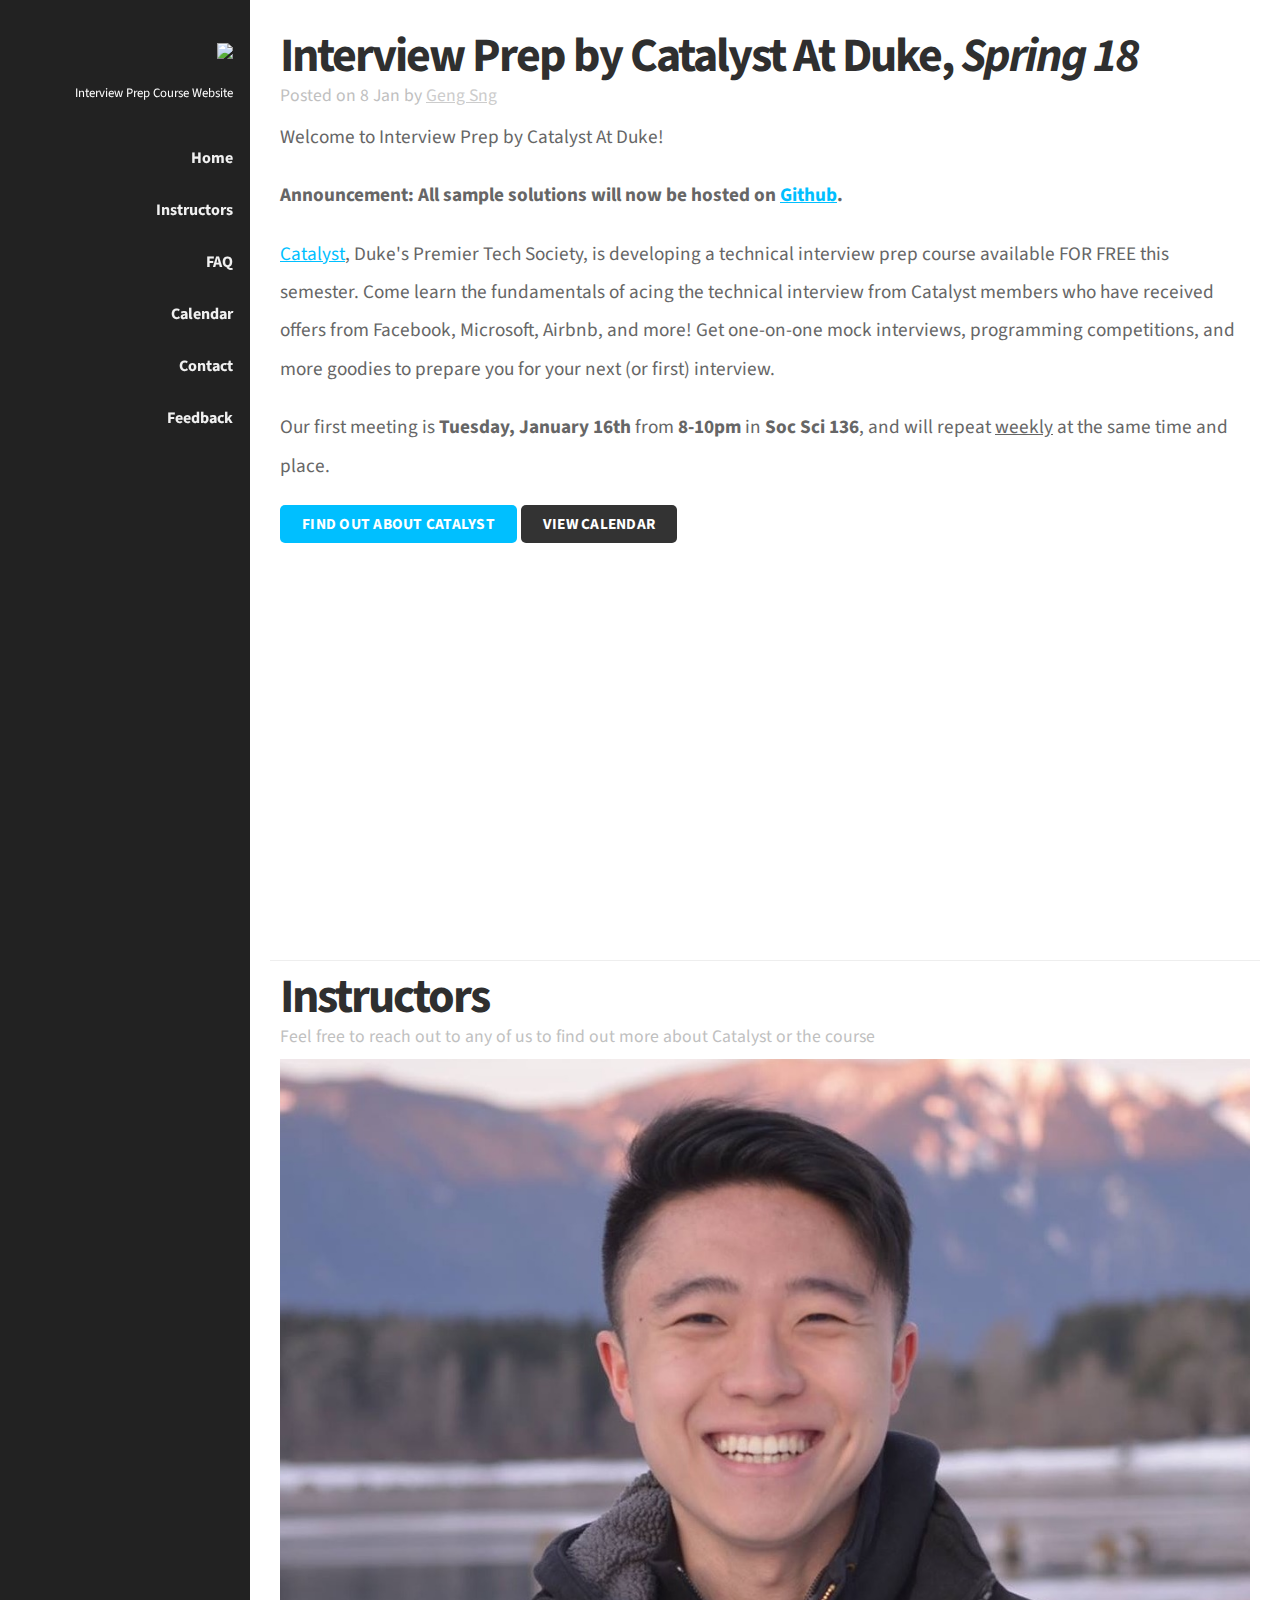
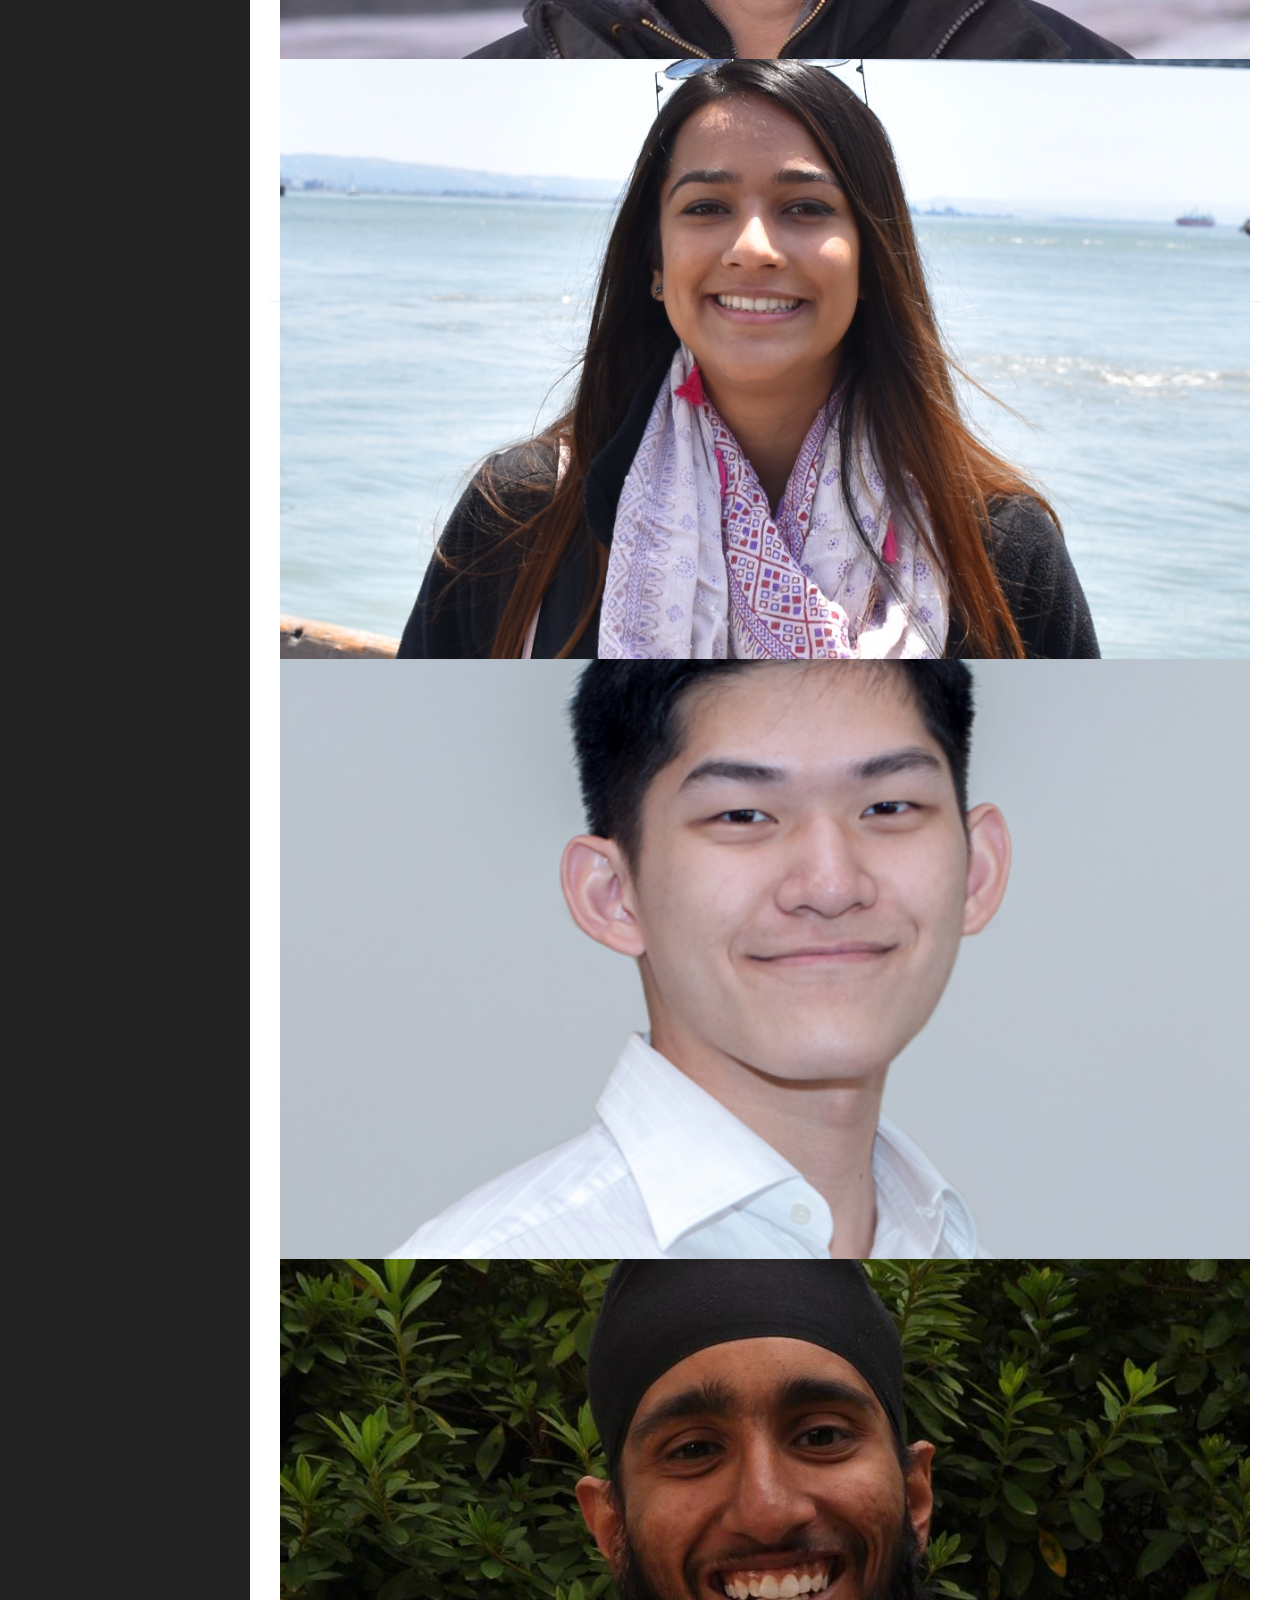
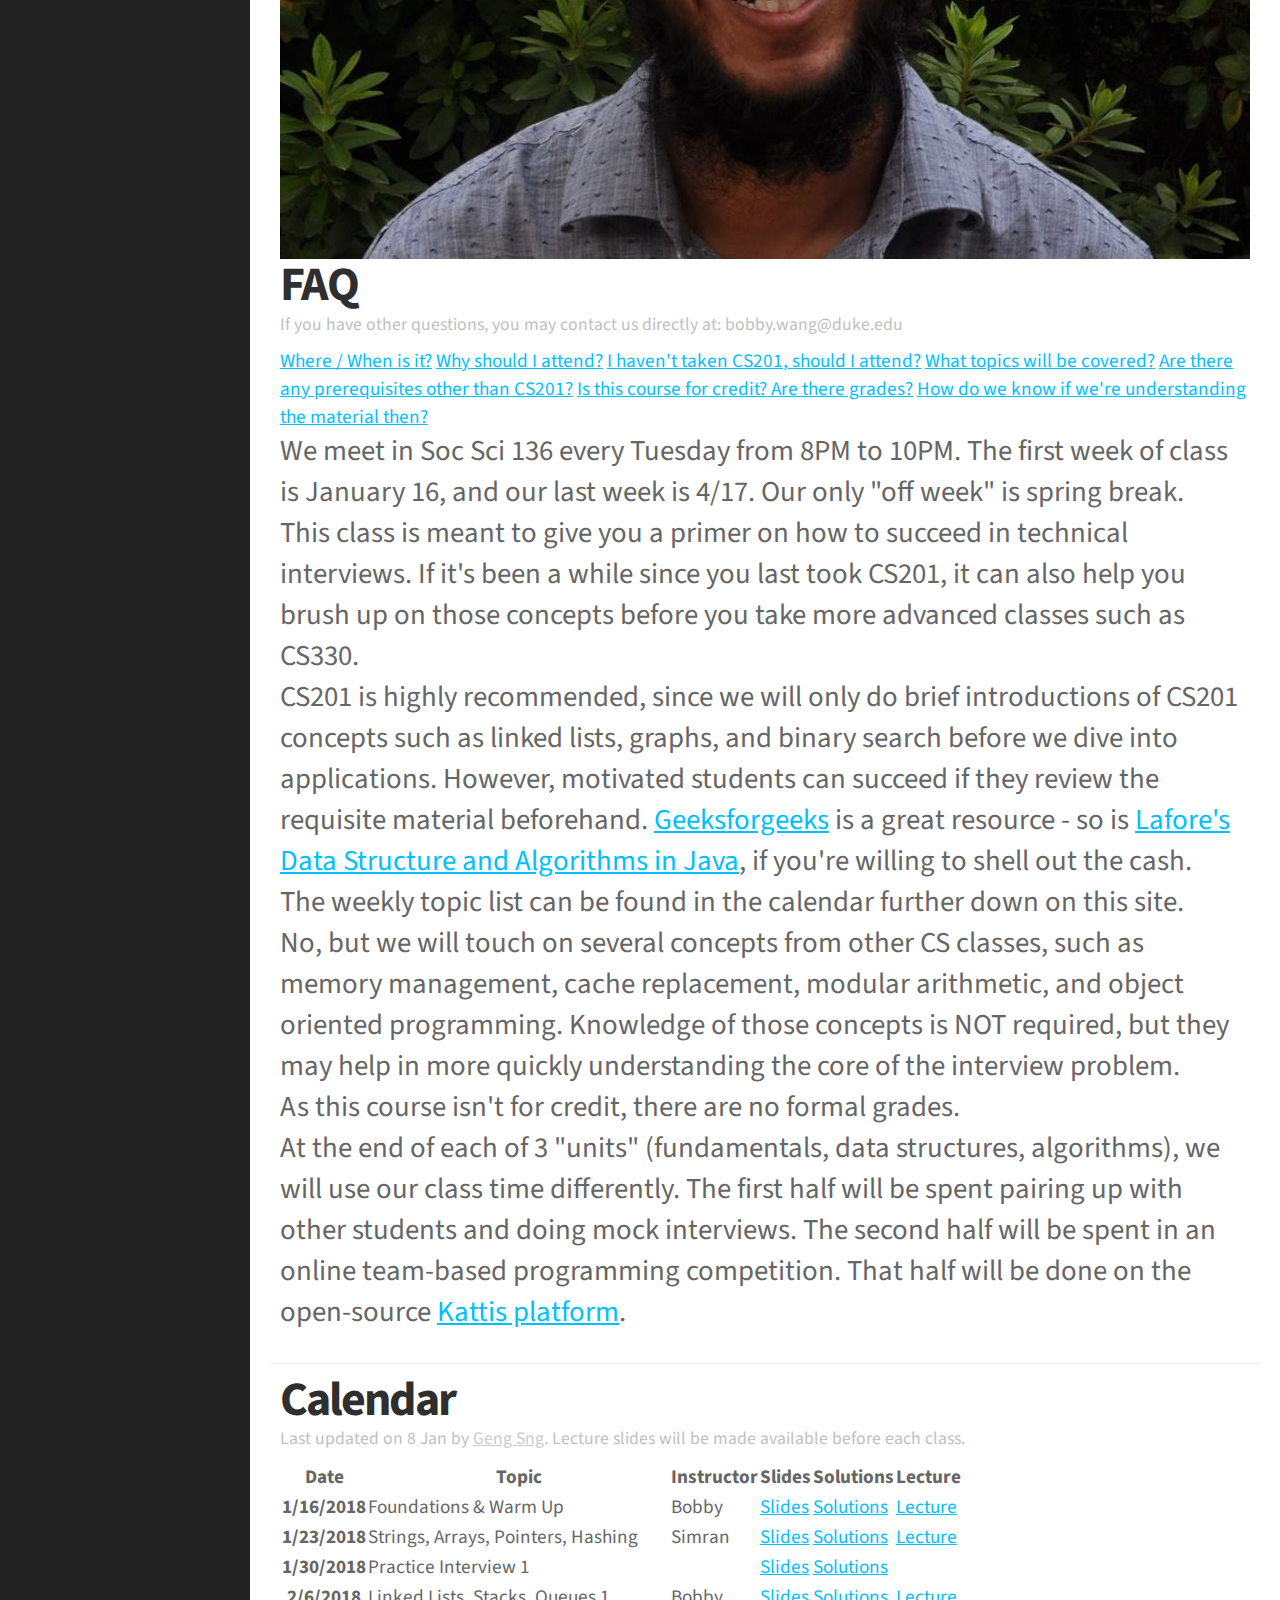
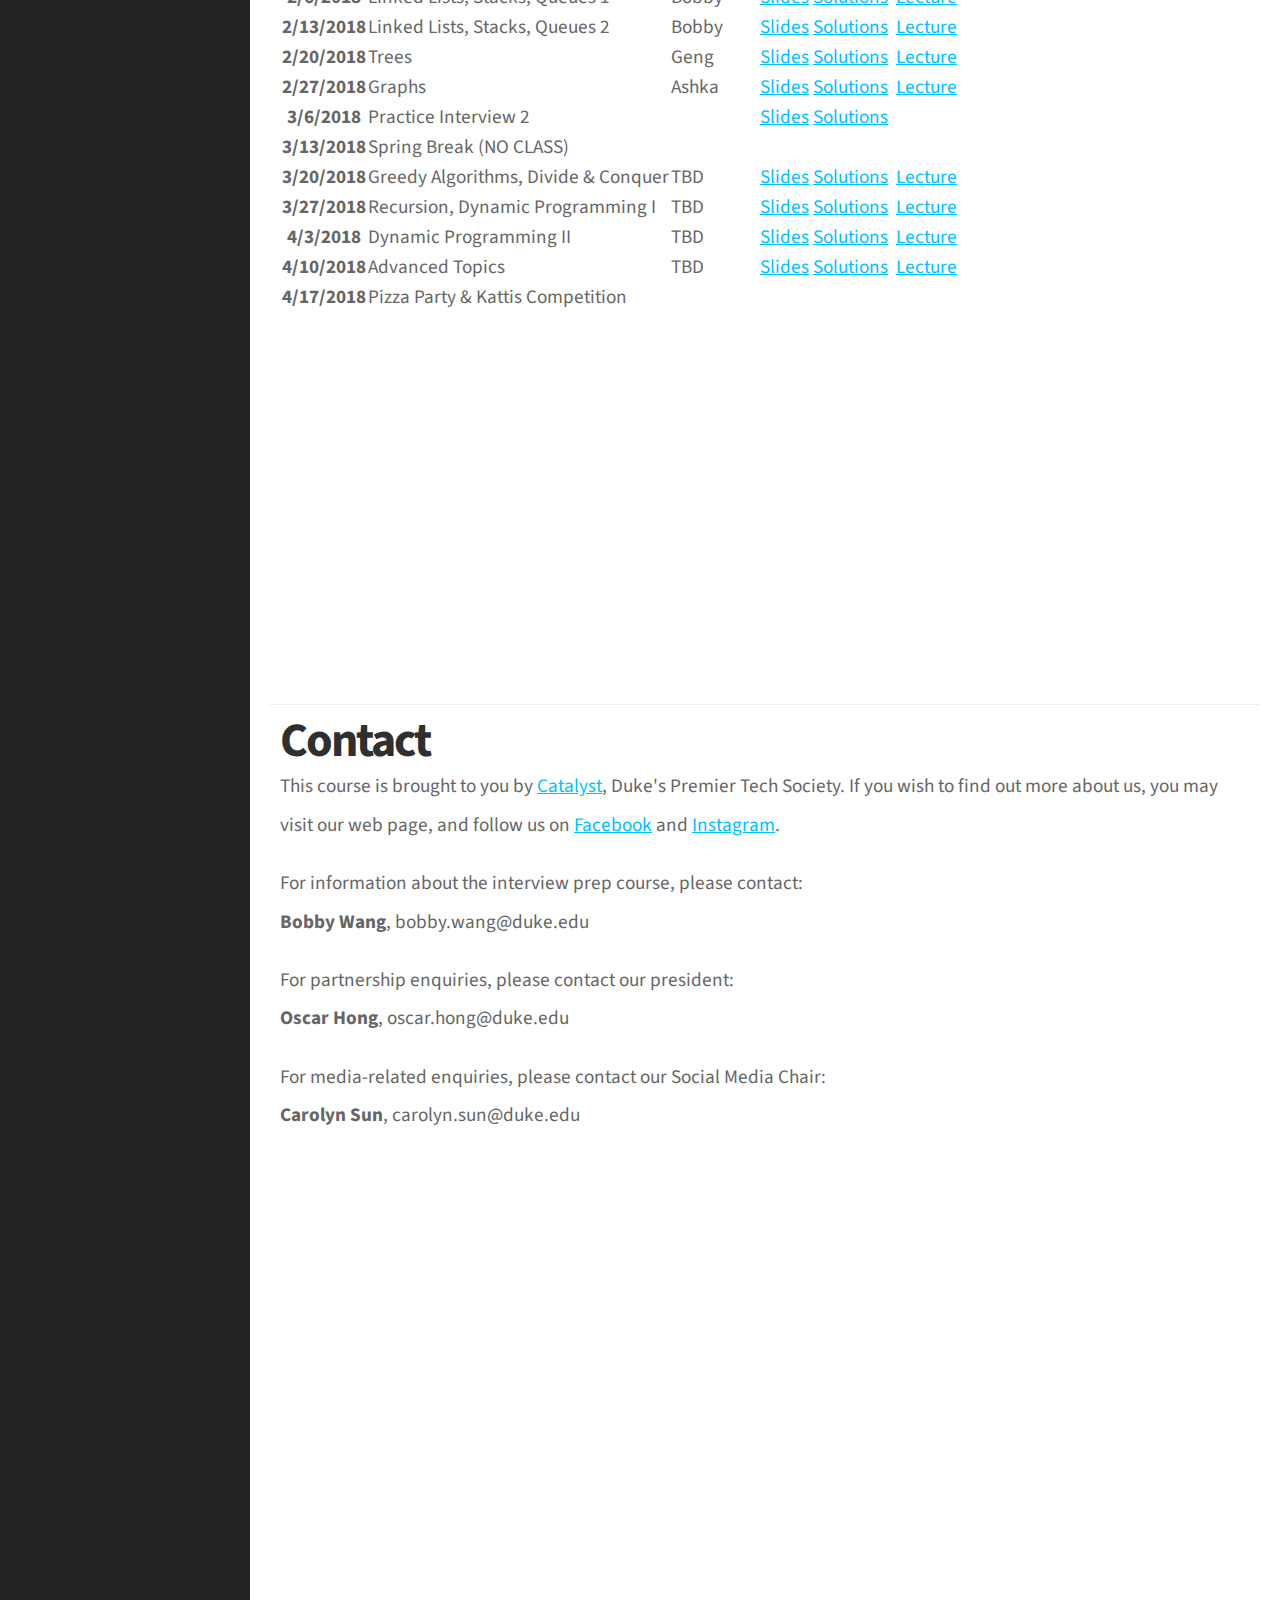
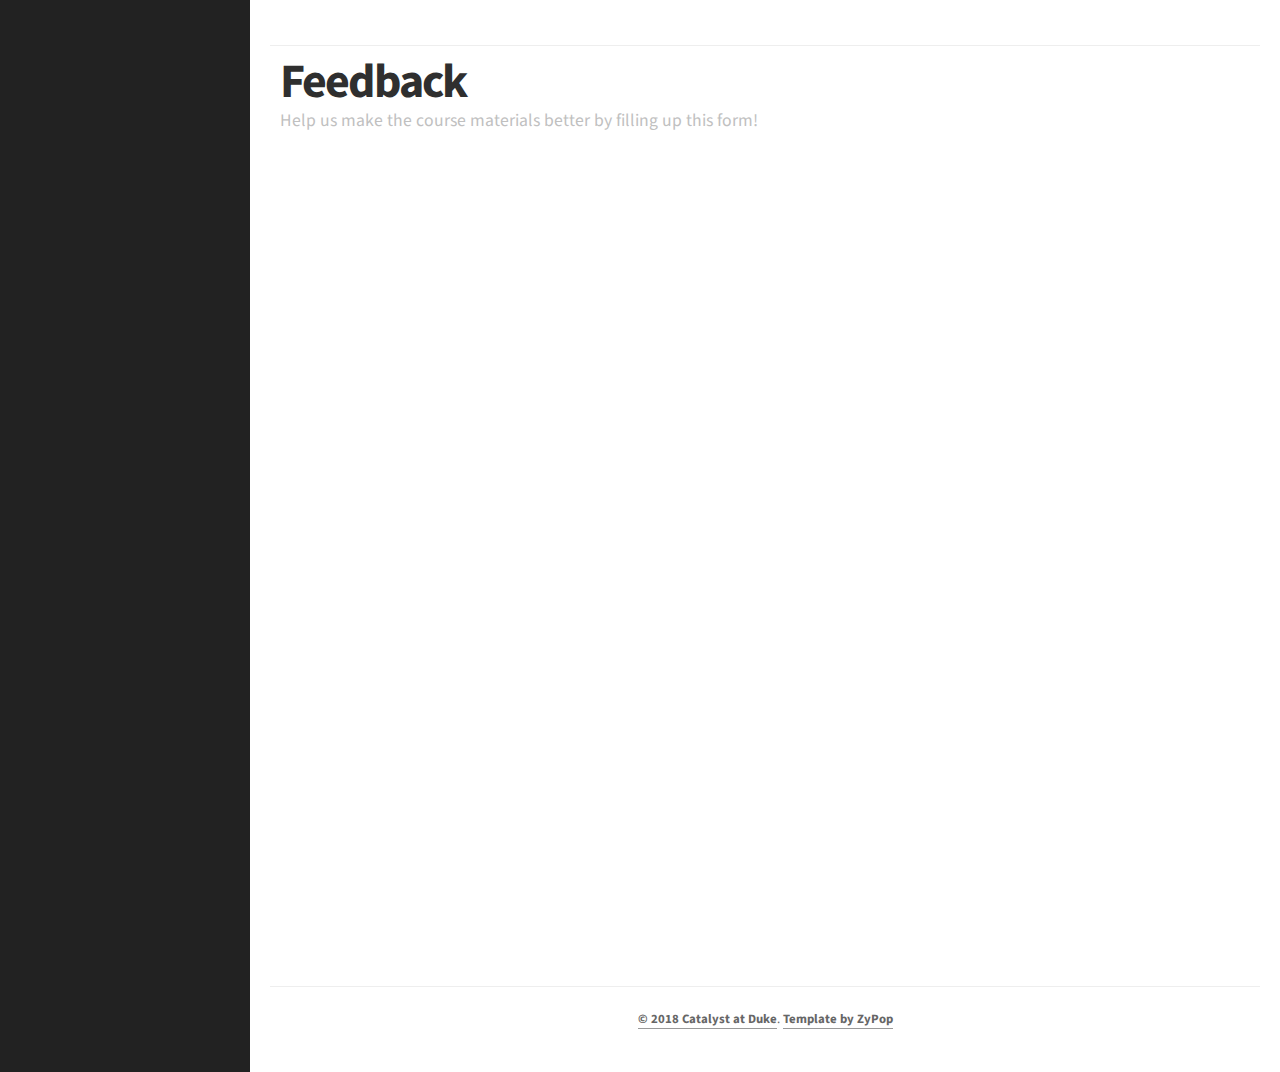
==== interviewprep.html @ 11d27bc6 "change solutions to be exclusively github" ====
<!doctype html>
<html>
<head>
  <!-- Required meta tags -->
  <meta charset="utf-8">
  <meta name="viewport" content="width=device-width, initial-scale=1, shrink-to-fit=no">
  <title>Catalyst Interview Prep</title>
  <link rel="icon" href="img/catalystLogo.png">
  <!-- Bootstrap CSS -->
  <link rel="stylesheet" href="https://maxcdn.bootstrapcdn.com/bootstrap/4.0.0-beta.3/css/bootstrap.min.css" integrity="sha384-Zug+QiDoJOrZ5t4lssLdxGhVrurbmBWopoEl+M6BdEfwnCJZtKxi1KgxUyJq13dy" crossorigin="anonymous">
  <!-- Main CSS -->
  <link rel="stylesheet" href="css/interviewprep.css" type="text/css" />
</head>

<body data-spy="scroll" data-target="#mainnav">
	<section id="body" class="width">
	<aside id="sidebar" class="column-left">
		<header>
			<a href="http://dukecatalyst.co"><h1><img class = "main-logo" src = "img/logo.svg"></h1></a>
			<h2>Interview Prep Course Website</h2>
		</header>
		<nav id="mainnav">
			<ul class="nav">
        <li class="nav-item"><a class="nav-link" href="#home">Home</a></li>
        <li class="nav-item"><a class="nav-link" href="#instructors">Instructors</a></li>
        <li class="nav-item"><a class="nav-link" href="#faq">FAQ</a></li>
        <li class="nav-item"><a class="nav-link" href="#calendar">Calendar</a></li>
        <li class="nav-item"><a class="nav-link" href="#contact">Contact</a></li>
        <li class="nav-item"><a class="nav-link" href="#feedback">Feedback</a></li>
      </ul>
	  </nav>
	</aside>
	<section id="content" class="column-right">
	  <article id='home'>
			<h2>Interview Prep by Catalyst At Duke, <i>Spring 18</i> </h2>
			<div class="article-info">Posted on <time datetime="2018-01-08">8 Jan</time> by <a href="#" rel="author">Geng Sng</a></div>
        <p>Welcome to Interview Prep by Catalyst At Duke!</p>
        <p><b>Announcement: All sample solutions will now be hosted on <a href="https://github.com/CatalystAtDuke/interview-prep-examples">Github</a>.</b></p>
        <p><a href="http://dukecatalyst.co">Catalyst</a>, Duke's Premier Tech Society, is developing a technical interview prep course available FOR FREE this semester. Come learn the fundamentals of acing the technical interview from Catalyst members who have received offers from Facebook, Microsoft, Airbnb, and more! Get one-on-one mock interviews, programming competitions, and more goodies to prepare you for your next (or first) interview.</p>
        <p>Our first meeting is <b>Tuesday, January 16th</b> from <b>8-10pm</b> in <b>Soc Sci 136</b>, and will repeat <u>weekly</u> at the same time and place.</p>
		<a href="http://dukecatalyst.co" class="button">Find out about Catalyst</a>
		<a href="#calendar" class="button button-reversed">View Calendar</a>
		</article>

		<article class="expanded" id="instructors">
      <h2>Instructors</h2>
      <div class="article-info">Feel free to reach out to any of us to find out more about Catalyst or the course</div>
      <div class="col-xl-3 col-lg-3 col-md-3 col-sm-3 card-section">
        <div class="card-hover">
        	<h2>Bobby Wang</h2>
            <hr />
            <p>Bobby is a senior studying CS and Math. After staying in Airbnbs in 11 countries while abroad in Europe, he spent his summer working on Airbnb's product security team.</p>
            <!-- <a href="#">See Project</a> Do we want to add links?-->
        </div>
    </div>
  	<div class="col-xl-3 col-lg-3 col-md-3 col-sm-3 card-section card-2">
      	<div class="card-hover">
          	<h2>Ashka Stephen</h2>
              <hr />
              <p>Ashka is a junior studying CS with minors in Statistics and Finance. This past summer, she interned at Vida Health as a full-stack Software Engineer.</p>
          </div>
      </div>
  	<div class="col-xl-3 col-lg-3 col-md-3 col-sm-3 card-section card-3">
      	<div class="card-hover">
          	<h2>Geng Sng</h2>
              <hr />
              <p>Geng is a sophomore studying CS and Philosophy. He spent last summer teaching web development at General Assembly, teaching frameworks like NodeJS, ReactJS and Ruby on Rails.</p>
              <!-- <a href="#">See Project</a> -->
          </div>
      </div>
  	<div class="col-xl-3 col-lg-3 col-md-3 col-sm-3 card-section card-4">
      	<div class="card-hover">
          	<h2>Simran Singh</h2>
              <hr />
              <p>Simran is a sophomore from Clinton, MS studying Computer Science. He’s involved with Duke Robotics and the Duke University Cancer Institute as a software developer.</p>
              <a href="#">See Project</a>
          </div>
      </div>
    <div class="clearfix"></div>
		</article>
    <article class="expanded" id="faq">
      <h2>FAQ</h2>
      <div class="article-info">If you have other questions, you may contact us directly at: <span class="reverse">ude.ekud@gnaw.ybbob</span></div>
      <div class="row">
        <div class="col-4">
          <div class="list-group" id="list-tab" role="tablist">
            <a class="list-group-item list-group-item-action active" id="q1-list" data-toggle="list" href="#q1" role="tab" aria-controls="q1">Where / When is it?</a>
            <a class="list-group-item list-group-item-action" id="q2-list" data-toggle="list" href="#q2" role="tab" aria-controls="q2">Why should I attend?</a>
            <a class="list-group-item list-group-item-action" id="q3-list" data-toggle="list" href="#q3" role="tab" aria-controls="q3">I haven't taken CS201, should I attend?</a>
            <a class="list-group-item list-group-item-action" id="q4-list" data-toggle="list" href="#q4" role="tab" aria-controls="q4">What topics will be covered?</a>
            <a class="list-group-item list-group-item-action" id="q5-list" data-toggle="list" href="#q5" role="tab" aria-controls="q5">Are there any prerequisites other than CS201?</a>
            <a class="list-group-item list-group-item-action" id="q6-list" data-toggle="list" href="#q6" role="tab" aria-controls="q6">Is this course for credit? Are there grades?</a>
            <a class="list-group-item list-group-item-action" id="q7-list" data-toggle="list" href="#q7" role="tab" aria-controls="q7">How do we know if we're understanding the material then?</a>
          </div>
        </div>
        <div class="col-8">
          <div class="tab-content" id="nav-tabContent" style="font-size: 1.5em">
            <div class="tab-pane fade show active" id="q1" role="tabpanel" aria-labelledby="q1-list">We meet in Soc Sci 136 every Tuesday from 8PM to 10PM. The first week of class is January 16, and our last week is 4/17. Our only "off week" is spring break.</div>
            <div class="tab-pane fade" id="q2" role="tabpanel" aria-labelledby="q2-list">This class is meant to give you a primer on how to succeed in technical interviews. If it's been a while since you last took CS201, it can also help you brush up on those concepts before you take more advanced classes such as CS330.</div>
            <div class="tab-pane fade" id="q3" role="tabpanel" aria-labelledby="q3-list">CS201 is highly recommended, since we will only do brief introductions of CS201 concepts such as linked lists, graphs, and binary search before we dive into applications. However, motivated students can succeed if they review the requisite material beforehand. <a href="https://www.geeksforgeeks.org/">Geeksforgeeks</a> is a great resource - so is <a href="https://www.amazon.com/gp/product/0672324539/">Lafore's Data Structure and Algorithms in Java</a>, if you're willing to shell out the cash.</div>
            <div class="tab-pane fade" id="q4" role="tabpanel" aria-labelledby="q4-list">The weekly topic list can be found in the calendar further down on this site.</div>
            <div class="tab-pane fade" id="q5" role="tabpanel" aria-labelledby="q5-list">No, but we will touch on several concepts from other CS classes, such as memory management, cache replacement, modular arithmetic, and object oriented programming. Knowledge of those concepts is NOT required, but they may help in more quickly understanding the core of the interview problem.</div>
            <div class="tab-pane fade" id="q6" role="tabpanel" aria-labelledby="q6-list">As this course isn't for credit, there are no formal grades.</div>
            <div class="tab-pane fade" id="q7" role="tabpanel" aria-labelledby="q7-list">At the end of each of 3 "units" (fundamentals, data structures, algorithms), we will use our class time differently. The first half will be spent pairing up with other students and doing mock interviews. The second half will be spent in an online team-based programming competition. That half will be done on the open-source <a href="https://open.kattis.com/">Kattis platform</a>.</div>
          </div>
        </div>
        <div class="clear"></div>
      </div>
    </article>
    <article class="expanded" id="calendar">
      <h2>Calendar</h2>
      <div class="article-info">Last updated on <time datetime="2018-01-08">8 Jan</time> by <a href="#" rel="author">Geng Sng</a>. Lecture slides will be made available before each class.</div>
      <table class="table table-hover">
        <thead>
          <tr>
            <th scope="col">Date</th>
            <th scope="col">Topic</th>
            <th scope="col">Instructor</th>
            <th scope="col">Slides</th>
            <th scope="col">Solutions</th>
            <th scope="col">Lecture</th>
          </tr>
        </thead>
        <tbody>
          <tr>
            <th scope="row">1/16/2018</th>
            <td>Foundations &amp; Warm Up</td>
            <td>Bobby</td>
            <td><a href="assets/slides/[0] Fundamentals, Big O, Binary Search.pdf">Slides</a></td>
            <td><a href="https://github.com/CatalystAtDuke/interview-prep-examples/tree/master/src/S17/foundations">Solutions</a></td>
            <td><a href="https://youtu.be/lh-5yj95XXY">Lecture</a></td>
          </tr>
          <tr>
            <th scope="row">1/23/2018</th>
            <td>Strings, Arrays, Pointers, Hashing</td>
            <td>Simran</td>
            <td><a href="assets/slides/[1] Strings, Arrays, Hashing.pdf">Slides</a></td>
            <td><a href="https://github.com/CatalystAtDuke/interview-prep-examples/tree/master/src/S17/strings_arrays">Solutions</a></td>
            <td><a href="https://youtu.be/Y2jkUd2Zhvg">Lecture</a></td>
          </tr>
          <tr>
            <th scope="row">1/30/2018</th>
            <td colspan="2">Practice Interview 1</td>
            <td><a href="assets/slides/CodeComp0.pdf">Slides</a></td>
            <td colspan="2"><a href="https://github.com/CatalystAtDuke/interview-prep-examples/tree/master/src/S17/comp0">Solutions</a></td>
          </tr>
          <tr>
            <th scope="row">2/6/2018</th>
            <td>Linked Lists, Stacks, Queues 1</td>
            <td>Bobby</td>
            <td><a href="assets/slides/[2_3] Linked Lists, Stacks, Queues.pdf">Slides</a></td>
            <td><a href="https://github.com/CatalystAtDuke/interview-prep-examples/tree/master/src/S17/llsq">Solutions</a></td>
            <td><a href="https://www.youtube.com/watch?v=Wun_tZTpPWc">Lecture</a></td>
          </tr>
          <tr>
            <th scope="row">2/13/2018</th>
            <td>Linked Lists, Stacks, Queues 2</td>
            <td>Bobby</td>
            <td><a href="assets/slides/[2_3] Linked Lists, Stacks, Queues.pdf">Slides</a></td>
            <td><a href="#">Solutions</a></td>
            <td><a href="#">Lecture</a></td>
          </tr>
          <tr>
            <th scope="row">2/20/2018</th>
            <td>Trees</td>
            <td>Geng</td>
            <td><a href="#">Slides</a></td>
            <td><a href="#">Solutions</a></td>
            <td><a href="#">Lecture</a></td>
          </tr>
          <tr>
            <th scope="row">2/27/2018</th>
            <td>Graphs</td>
            <td>Ashka</td>
            <td><a href="#">Slides</a></td>
            <td><a href="#">Solutions</a></td>
            <td><a href="#">Lecture</a></td>
          </tr>
          <tr>
            <th scope="row">3/6/2018</th>
            <td colspan="2">Practice Interview 2</td>
            <td><a href="#">Slides</a></td>
            <td colspan="2"><a href="#">Solutions</a></td>
          </tr>
          <tr>
            <th scope="row">3/13/2018</th>
            <td colspan="6">Spring Break (NO CLASS)</td>
          </tr>
          <tr>
            <th scope="row">3/20/2018</th>
            <td>Greedy Algorithms, Divide &amp; Conquer</td>
            <td>TBD</td>
            <td><a href="#">Slides</a></td>
            <td><a href="#">Solutions</a></td>
            <td><a href="#">Lecture</a></td>
          </tr>
          <tr>
            <th scope="row">3/27/2018</th>
            <td>Recursion, Dynamic Programming I</td>
            <td>TBD</td>
            <td><a href="#">Slides</a></td>
            <td><a href="#">Solutions</a></td>
            <td><a href="#">Lecture</a></td>
          </tr>
          <tr>
            <th scope="row">4/3/2018</th>
            <td>Dynamic Programming II</td>
            <td>TBD</td>
            <td><a href="#">Slides</a></td>
            <td><a href="#">Solutions</a></td>
            <td><a href="#">Lecture</a></td>
          </tr>
          <tr>
            <th scope="row">4/10/2018</th>
            <td>Advanced Topics</td>
            <td>TBD</td>
            <td><a href="#">Slides</a></td>
            <td><a href="#">Solutions</a></td>
            <td><a href="#">Lecture</a></td>
          </tr>
          <tr>
            <th scope="row">4/17/2018</th>
            <td colspan="6">Pizza Party &amp; Kattis Competition</td>
          </tr>
        </tbody>
      </table>
    </article>
    <article class="expanded" id="contact">
      <h2>Contact</h2>
      <p>This course is brought to you by <a href="http://dukecatalyst.co">Catalyst</a>, Duke's Premier Tech Society. If you wish to find out more about us, you may visit our web page, and follow us on <a href="https://www.facebook.com/dukecatalyst/">Facebook</a> and <a href="https://www.instagram.com/dukecatalyst">Instagram</a>.</p>
      <p>For information about the interview prep course, please contact: <br> <b>Bobby Wang</b>, <span class="reverse">ude.ekud@gnaw.ybbob</span></p>
      <p>For partnership enquiries, please contact our president: <br> <b>Oscar Hong</b>, <span class="reverse">ude.ekud@gnoh.racso</span></p>
      <p>For media-related enquiries, please contact our Social Media Chair: <br> <b>Carolyn Sun</b>, <span class="reverse">ude.ekud@nus.nylorac</span></p>
      <!-- <a href="#" class="button">Read more</a>
      <a href="#" class="button button-reversed">Comments</a> -->
    </article>
    <article class="expended" id="feedback">
      <h2>Feedback</h2>
      <div class="article-info">Help us make the course materials better by filling up this form!</div>
      <iframe src="https://docs.google.com/forms/d/e/1FAIpQLSfrkR58is1RTKLy-sVHcoYoJL7f0Voc4iB6c8Pk467YtFQUCQ/viewform?embedded=true" width="760" height="500" frameborder="0" marginheight="0" marginwidth="0">Loading...</iframe>
    </article>

		<footer class="clear">
			<p><a href="http://dukecatalyst.co">&copy; 2018 Catalyst at Duke</a>. <a href="http://zypopwebtemplates.com/">Template by ZyPop</a></p>
		</footer>
		</section>
		<div class="clear"></div>
	</section>


<!-- Bootstrap Dependencies -->
<script src="https://code.jquery.com/jquery-3.2.1.slim.min.js" integrity="sha384-KJ3o2DKtIkvYIK3UENzmM7KCkRr/rE9/Qpg6aAZGJwFDMVNA/GpGFF93hXpG5KkN" crossorigin="anonymous"></script>
<script src="https://cdnjs.cloudflare.com/ajax/libs/popper.js/1.12.9/umd/popper.min.js" integrity="sha384-ApNbgh9B+Y1QKtv3Rn7W3mgPxhU9K/ScQsAP7hUibX39j7fakFPskvXusvfa0b4Q" crossorigin="anonymous"></script>
<script src="https://maxcdn.bootstrapcdn.com/bootstrap/4.0.0-beta.3/js/bootstrap.min.js" integrity="sha384-a5N7Y/aK3qNeh15eJKGWxsqtnX/wWdSZSKp+81YjTmS15nvnvxKHuzaWwXHDli+4" crossorigin="anonymous"></script>
</body>
</html>
---- css/interviewprep.css ----
@import url(http://fonts.googleapis.com/css?family=Source+Sans+Pro:400,700);

/** global **/
body {
	margin:0px auto;
	padding:0;
	background: #222;
	font-family: "Source Sans Pro","sans-serif";
	font-size: 1.0em;
	color:#666;
  position: relative;
}
* {
	margin:0;
	padding:0;
}


/** element defaults **/
/*table {
	width:100%;
	text-align:left;
}
th, td {
	padding:5px 10px;
}
th {
	color:#fff;
	border-top:1px solid #222;
	background-color:#2F2F2F;
}
td {
	border-bottom:1px solid #f4f4f4;
}*/
code, blockquote {
	display:block;
	border-left:5px solid #ddd;
	padding:10px;
	margin-bottom:20px;
}
blockquote p {
	font-style:italic;
	font-family:Georgia, "Times New Roman", Times, serif;
	margin:0;
	height: 1%;
}
p {
	line-height:2.0em;
	margin-bottom:20px;
}
a {
	color:#00BFFF;
}
a:hover {
	color:#000;
}
a:focus {
	outline:none;
}
a.button {
    background-color: #00BFFF;
    border-radius: 5px;
    color: #FFFFFF;
    display: inline-block;
    font-weight: bold;
    padding: 8px 22px;
    font-size: 0.8em;
    letter-spacing: 0.25px;
    text-decoration: none;
    text-transform: uppercase;
}

a.button-reversed {
    background-color: #333;
}

a.button:hover {
	background-color: #0000CD;
}

a.button-reversed:hover {
	background-color: #222;
}
fieldset {
	display:block;
	border:none;
	border-top:1px solid #e0e0e0;
}
fieldset legend {
	font-weight:bold;
	padding-right:10px;
	color:#999;
}
fieldset form {
	padding-top:15px;
}
fieldset p label {
	float:left;
	width:150px;
	font-family: "Source Sans Pro","sans-serif";
}
fieldset form input, fieldset form select, fieldset form textarea {
	padding:5px;
	color:#333333;
	font-size:13px;
	font-family: "Source Sans Pro","sans-serif";
	border:1px solid #ddd;
}
fieldset form input.formbutton {
border:none;
    background-color: #80B763;
    border-radius: 5px;
    color: #FFFFFF;
    display: inline-block;
    font-weight: bold;
    padding: 8px 22px;
    font-size: 0.8em;
    letter-spacing: 0.25px;
    text-decoration: none;
    text-transform: uppercase;


}
h1 {
	font-size:2.4em;
}
h2 {
	color:#2f2f2f;
	font-size:1.8em;
	font-weight:bold;
	padding:0 0 5px;
	margin:0;
}
h3 {
	color:#0000CD;
	font-size:1.6em;
	padding-bottom:10px;
}
h4 {
	padding-bottom:10px;
	font-size:1.4em;
	color:#000;
}
h5 {
	padding-bottom:10px;
	font-size:1.2em;
	color:#666666;
}
ul, ol {
	margin:0 0 35px 35px;
}
li {
	padding-bottom:5px;
}


/** wrapper **/
div#wrapper {
	margin:0px auto;
	padding:0;
}

.width {
	width:auto;
	margin: 0 auto;
}




/** header **/
header {
	padding:30px 17px 30px;
	margin:0 auto;
}
header h1 {
	text-align: right;
}

header h1 a,
header h1 a:hover,
header h1 a:visited {
	color: #fff;
	font-size: 1.5em;
	text-decoration: none;
	letter-spacing:-2px;
}

header h2 {
	color:#fff;
	text-align: right;
	font-size: 0.8em;
	font-weight: normal;
	padding-bottom:0;
	letter-spacing:0;
}


/** body **/
section#body {
	padding: 0;
  background-image: url(../img/motherboard.png);
  background-repeat: no-repeat;
  background-attachment: fixed;
	/*background: #0000CD;*/
}

.logo-sub {
    color: #B0BAC1
}
.main-logo {
    text-align: center;
    width: 80%;
    margin-bottom: 10px;
/*    opacity: .9*/
}

.logo-wrap {
    margin: 0.67em 0;
}

/** email protection **/
.reverse {
  unicode-bidi: bidi-override;
  direction: rtl;
}

/** content+sidebar styles **/
section#content {
	margin-left: 250px;
	padding: 20px;
	background-color: #fff;
}
.column-left {
	float:left;
}
.column-right {
	float:right;
}
aside#sidebar {
	width:250px;
	position: fixed;
}
nav#mainnav ul {
  display:block;
	padding: 0;
	margin: 0;
	list-style: none;
}

nav#mainnav li {
	padding:0;
}
nav#mainnav li.nav-item  {
	border-bottom:none;
}

nav#mainnav li .active {
  color:#0000CD;
	font-weight:bold;
	background: #fff;
}
nav#mainnav li .active a:hover {
	color:#0000CD;
	font-weight:bold;
	background: #fff;
}
nav#mainnav li a:hover {
	background:#00BFFF;
	color: #fff;
	text-decoration:none;
}
nav#mainnav li a {
	color: #f0f0f0;
	display: block;
	padding: 15px 17px;
	text-align: right;
	font-weight:  bold;
	text-decoration: none;
}




article {
  padding: 10px 10px 30px;
	font-size: 1.2em;
  border-bottom: 1px solid #eee;
  min-height: 100vh;
 }

article h2 {
  padding-bottom: 0;
	line-height: 1.1em;
	letter-spacing: -2px;
  font-size: 2.5em;
}

article .article-info {
  color: #C0c0c0;
  font-size: 0.92em;
  padding: 0px 0px 10px;
}

article .article-info a {
	color: #ccc;
}


/** card on hover effect **/
.card-section {
	width: 100%;
	height: 600px;
	background-image: url(../img/instructors/bobby.jpg);
	background-size: cover;
	background-position: center;
	padding: 0 !important;
	float:left;
}

.card-2 {
	background-image: url(../img/instructors/ashka.jpg);
}

.card-3 {
	background-image: url(../img/instructors/geng.jpg);
}

.card-4 {
	background-image: url(../img/instructors/simran.jpg);
}

.card-hover {
	width: 100%;
	height: 100%;
	color: #fff;
	opacity: 0;
	-webkit-transition: all 0.5s ease;
	-moz-transition: all 0.5s ease;
	-o-transition: all 0.5s ease;
	transition: all 0.5s ease;
	background-color: rgba(0, 191, 255, 0.7);
	padding: 40% 30px !important;
}

.card-hover h2 {
  color: #2f2f2f;
}

.card-hover hr {
	height: 30px;
	width: 0;
	-webkit-transition: all 0.5s ease;
	-moz-transition: all 0.5s ease;
	-o-transition: all 0.5s ease;
	transition: all 0.5s ease;
	background-color: rgba(255, 255, 255, 1);
	border: 0;
}

.card-hover a {
	color: rgba(255, 255, 255, 1);
	padding: 2px 22px;
	line-height: 40px;
	border: 2px solid rgba(255, 255, 255, 1);
	-webkit-transition: all 0.5s ease-in-out;
	-moz-transition: all 0.5s ease-in-out;
	-o-transition: all 0.5s ease-in-out;
	transition: all 0.5s ease-in-out;
}

.card-hover a:hover {
	border-color: rgba(51, 51, 51, 1);
	color: rgba(51, 51, 51, 1);
	background-color: #FFF;
}

.card-section:hover .card-hover {
	opacity: 1;
}

.card-section:hover .card-hover hr {
	width: 100%;
	height: 5px;
}

/** footer **/
footer {
	padding:20px 0px;
}

footer p {
	color:#666;
	margin:0;
	font-size:0.8em;
	text-align: center;
}
footer p a {
	color:#666;
	font-weight:bold;
	text-decoration:none;
	border-bottom:1px solid #999;
}
footer p a:hover { color:#333; border-bottom-color: #333; }


/** clear fix **/
.clear:after {
	display: block;
	clear: both;
	visibility: hidden;
	line-height: 0;
	height: 0;
}

.clear {
	clear: both;
	display: inline-block;
}
.clear {
	display: block;
}





@media screen and (max-width: 740px) {

	body { font-size: 0.9em; }


	.width { width:auto; padding-left: 10px; padding-right: 10px; }

	.column-left, .column-right { margin:0px; }

	header h1, header h2, nav#mainnav li a { text-align:center; }

	section#content, aside#sidebar { position: relative; float: none; width: auto; margin-left: 0; }


}


@media screen and (max-width: 540px) {

	body { font-size: 0.8em; }

	header, header h1 a, header h1 a:hover { text-align: center; padding: 10px 0 0 0; font-size: 1.1em; }


	nav#mainnav ul li a { margin-top: 0; padding: 1em; }


}
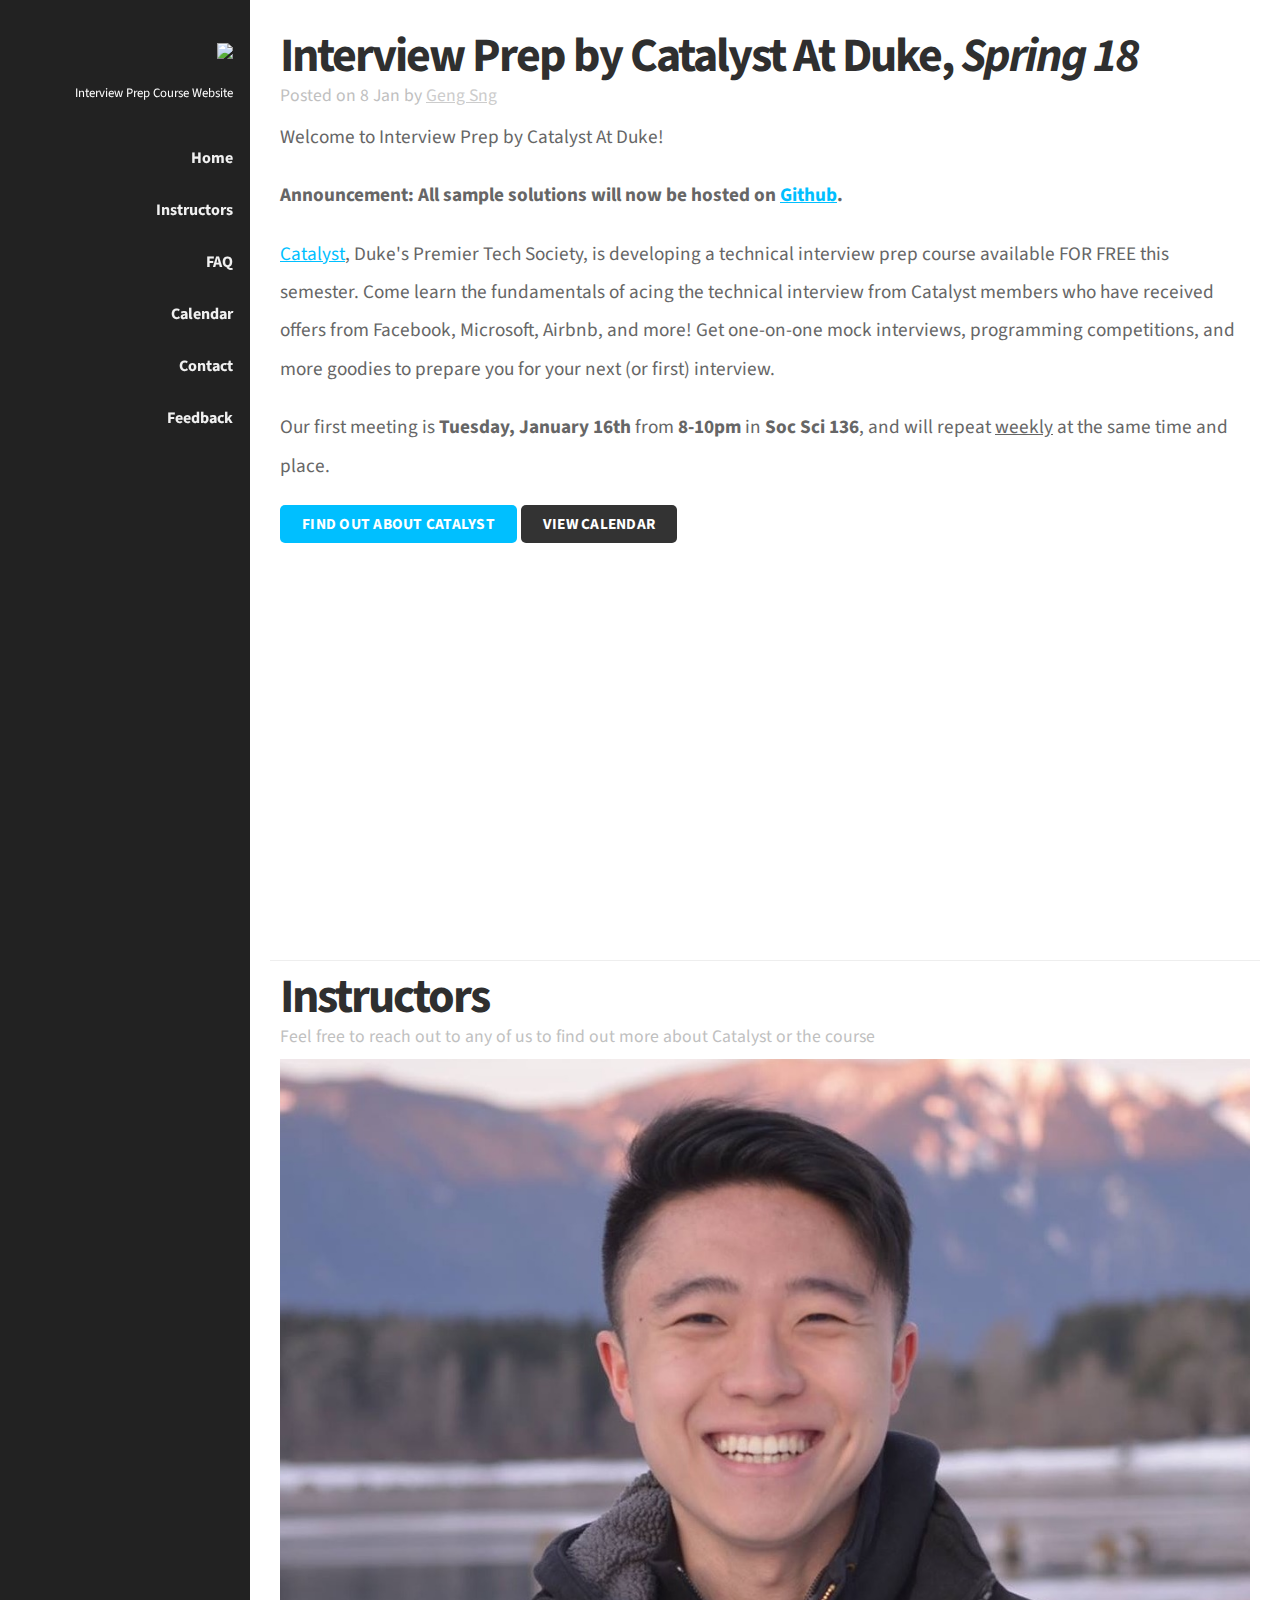
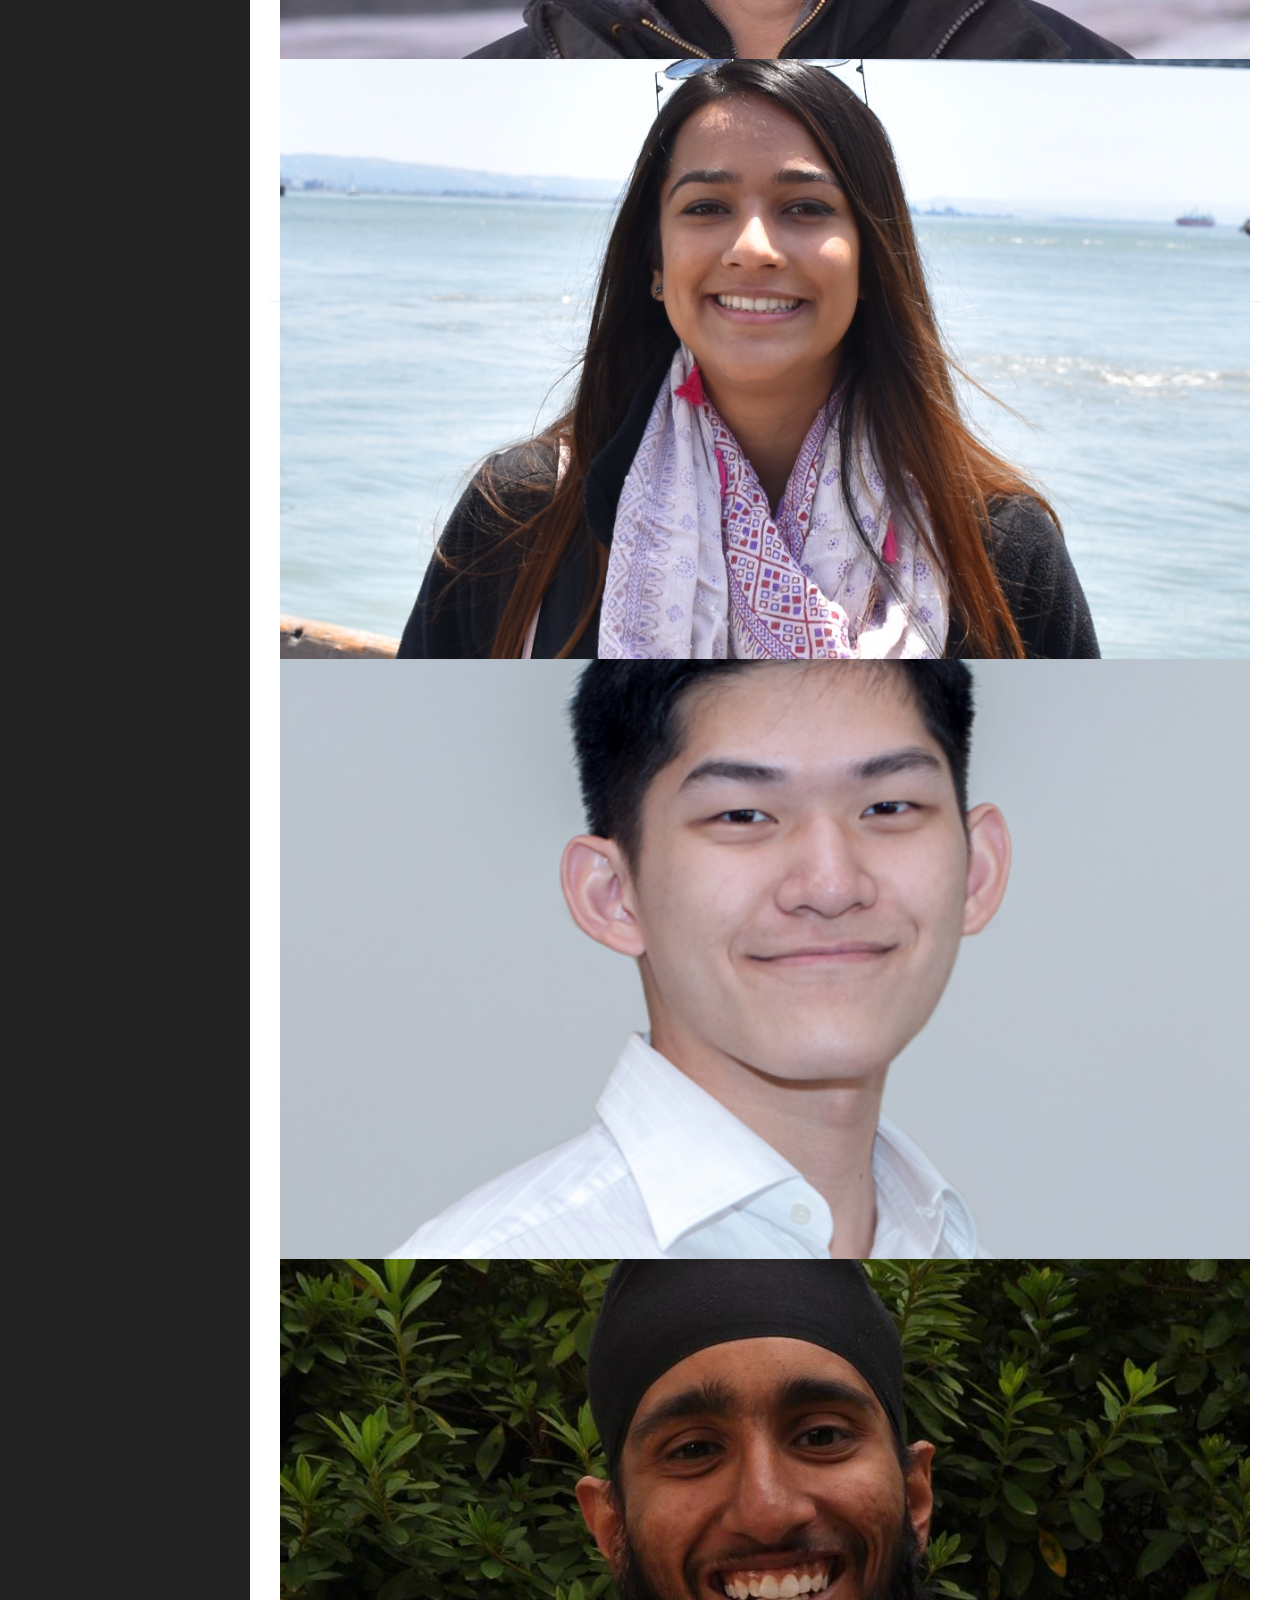
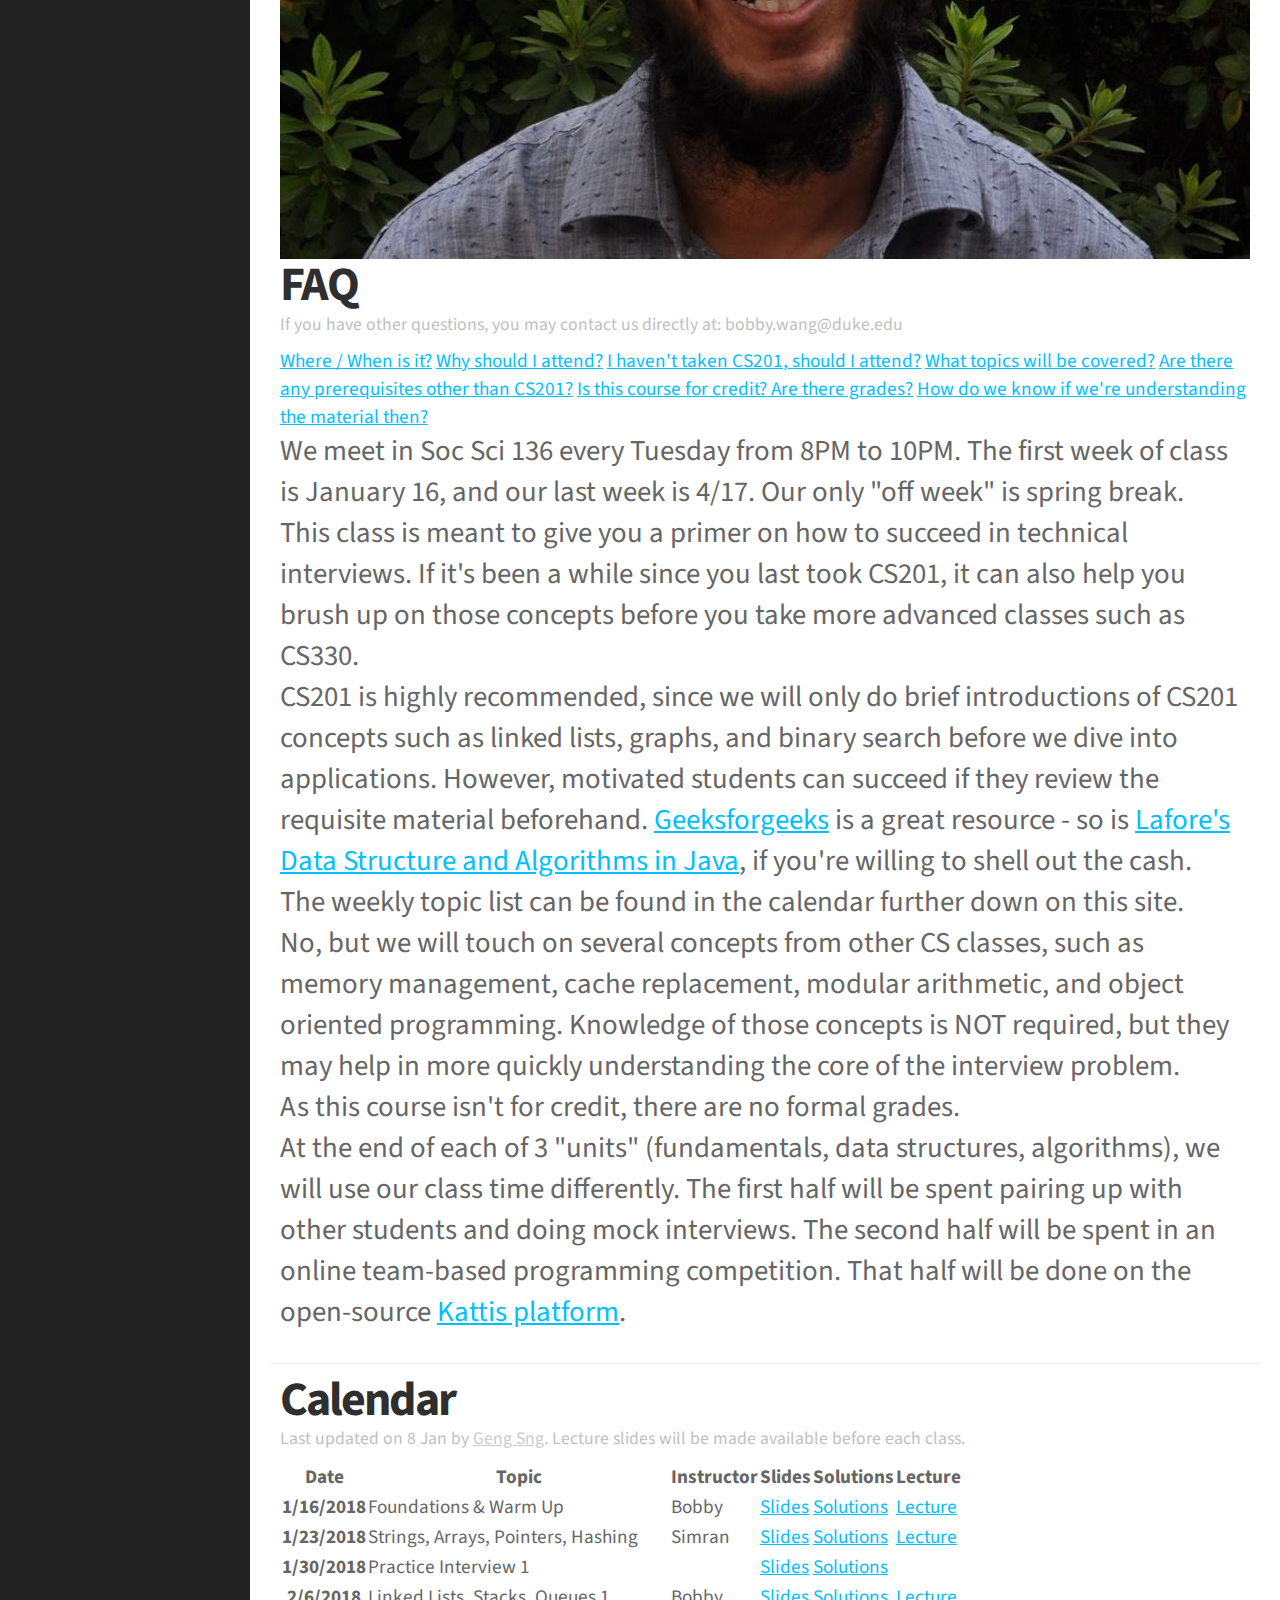
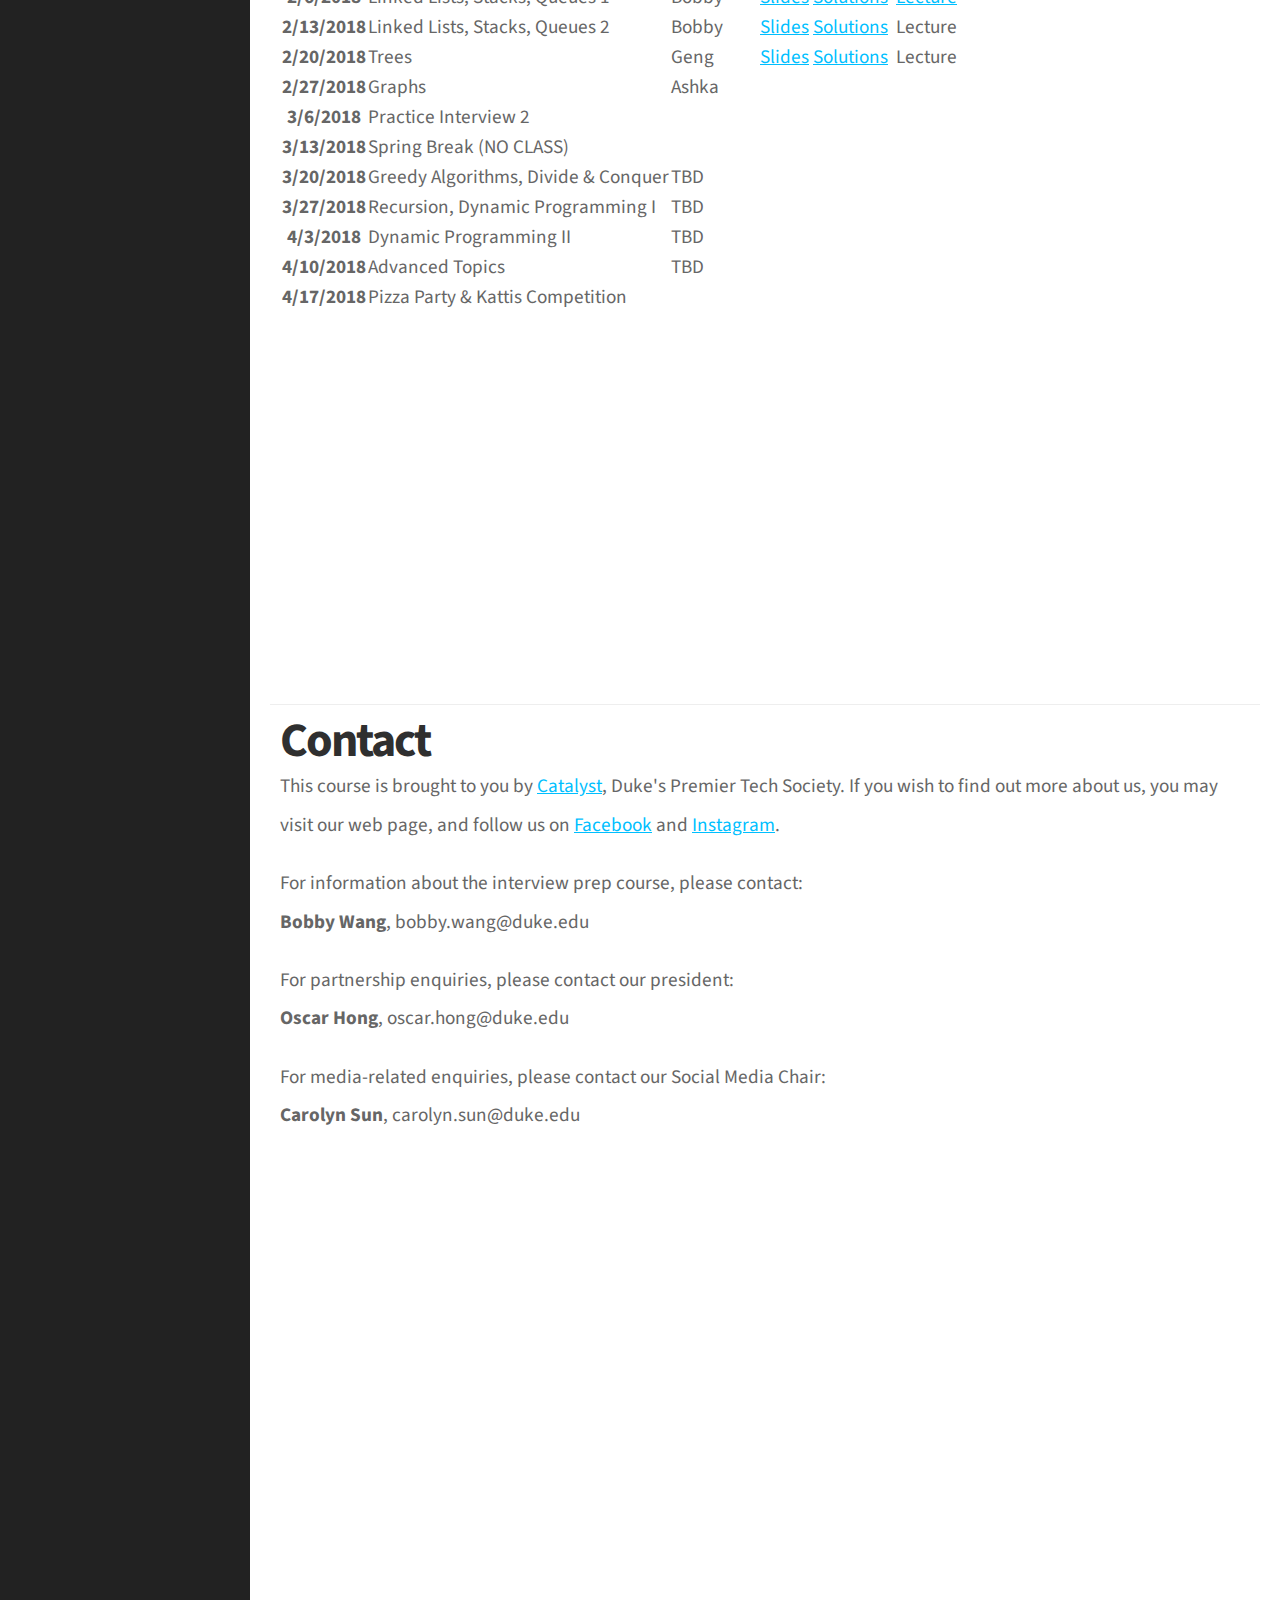
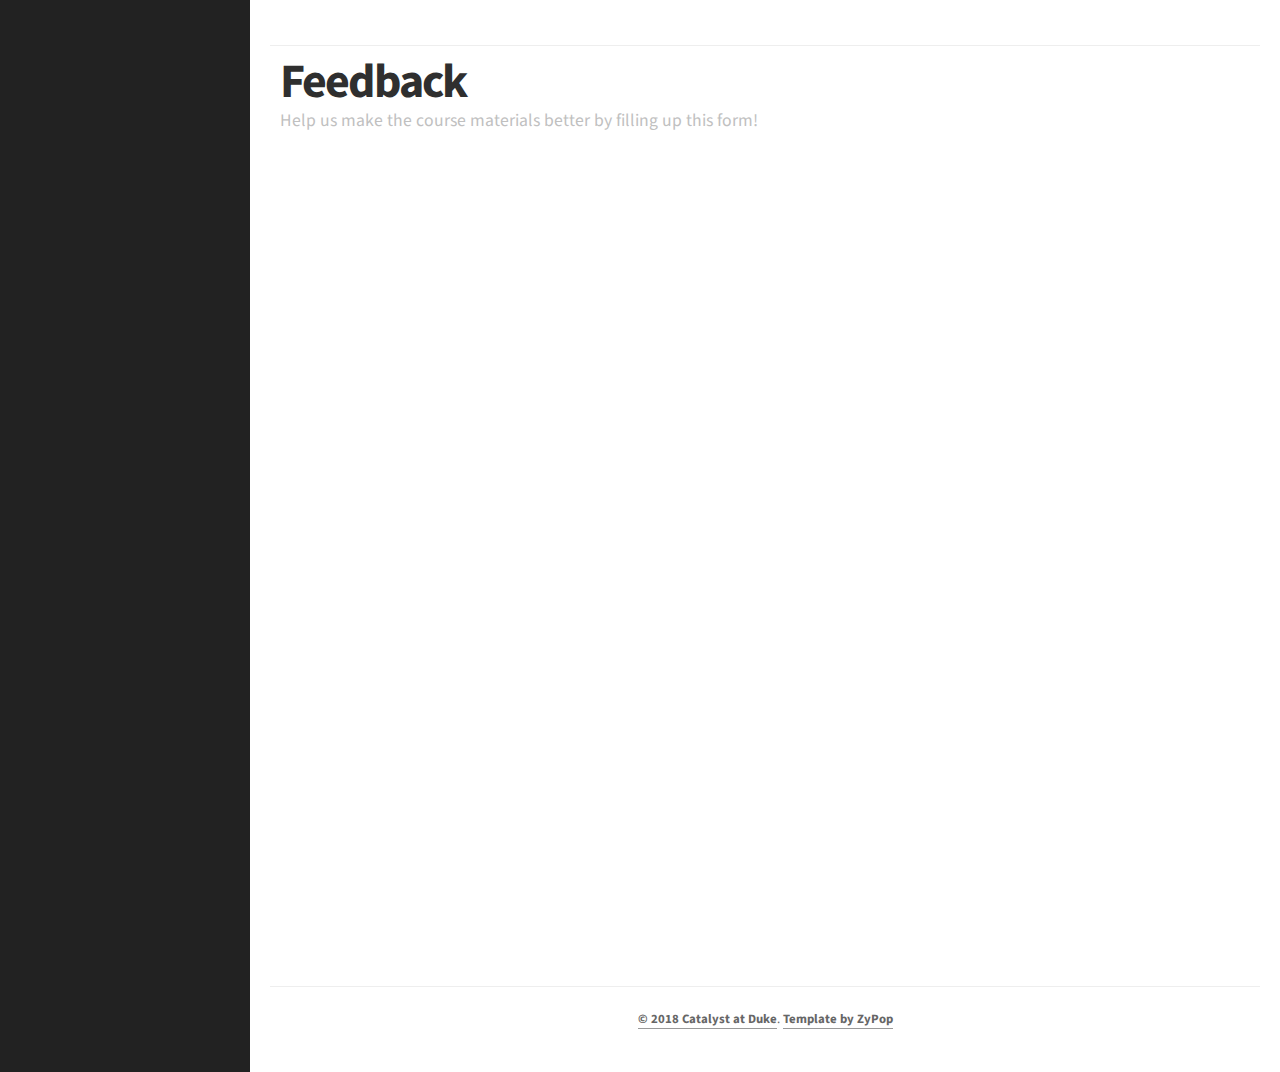
==== commit 2ca08d5c: "clean up links" ====
--- a/interviewprep.html
+++ b/interviewprep.html
@@ -157,30 +157,25 @@
             <td>Linked Lists, Stacks, Queues 2</td>
             <td>Bobby</td>
             <td><a href="assets/slides/[2_3] Linked Lists, Stacks, Queues.pdf">Slides</a></td>
-            <td><a href="#">Solutions</a></td>
-            <td><a href="#">Lecture</a></td>
+            <td><a href="https://github.com/CatalystAtDuke/interview-prep-examples/tree/master/src/S17/llsq2">Solutions</a></td>
+            <td>Lecture</td>
           </tr>
           <tr>
             <th scope="row">2/20/2018</th>
             <td>Trees</td>
             <td>Geng</td>
-            <td><a href="#">Slides</a></td>
-            <td><a href="#">Solutions</a></td>
-            <td><a href="#">Lecture</a></td>
+            <td><a href="assets/slides/[4] Trees.pdf">Slides</a></td>
+            <td><a href="https://github.com/CatalystAtDuke/interview-prep-examples/tree/master/src/S17/trees">Solutions</a></td>
+            <td>Lecture</td>
           </tr>
           <tr>
             <th scope="row">2/27/2018</th>
             <td>Graphs</td>
-            <td>Ashka</td>
-            <td><a href="#">Slides</a></td>
-            <td><a href="#">Solutions</a></td>
-            <td><a href="#">Lecture</a></td>
+            <td colspan="4">Ashka</td>
           </tr>
           <tr>
             <th scope="row">3/6/2018</th>
-            <td colspan="2">Practice Interview 2</td>
-            <td><a href="#">Slides</a></td>
-            <td colspan="2"><a href="#">Solutions</a></td>
+            <td colspan="6">Practice Interview 2</td>
           </tr>
           <tr>
             <th scope="row">3/13/2018</th>
@@ -189,34 +184,22 @@
           <tr>
             <th scope="row">3/20/2018</th>
             <td>Greedy Algorithms, Divide &amp; Conquer</td>
-            <td>TBD</td>
-            <td><a href="#">Slides</a></td>
-            <td><a href="#">Solutions</a></td>
-            <td><a href="#">Lecture</a></td>
+            <td colspan = 4>TBD</td>
           </tr>
           <tr>
             <th scope="row">3/27/2018</th>
             <td>Recursion, Dynamic Programming I</td>
-            <td>TBD</td>
-            <td><a href="#">Slides</a></td>
-            <td><a href="#">Solutions</a></td>
-            <td><a href="#">Lecture</a></td>
+            <td colspan = 4>TBD</td>
           </tr>
           <tr>
             <th scope="row">4/3/2018</th>
             <td>Dynamic Programming II</td>
-            <td>TBD</td>
-            <td><a href="#">Slides</a></td>
-            <td><a href="#">Solutions</a></td>
-            <td><a href="#">Lecture</a></td>
+            <td colspan = 4>TBD</td>
           </tr>
           <tr>
             <th scope="row">4/10/2018</th>
             <td>Advanced Topics</td>
-            <td>TBD</td>
-            <td><a href="#">Slides</a></td>
-            <td><a href="#">Solutions</a></td>
-            <td><a href="#">Lecture</a></td>
+            <td colspan = 4>TBD</td>
           </tr>
           <tr>
             <th scope="row">4/17/2018</th>
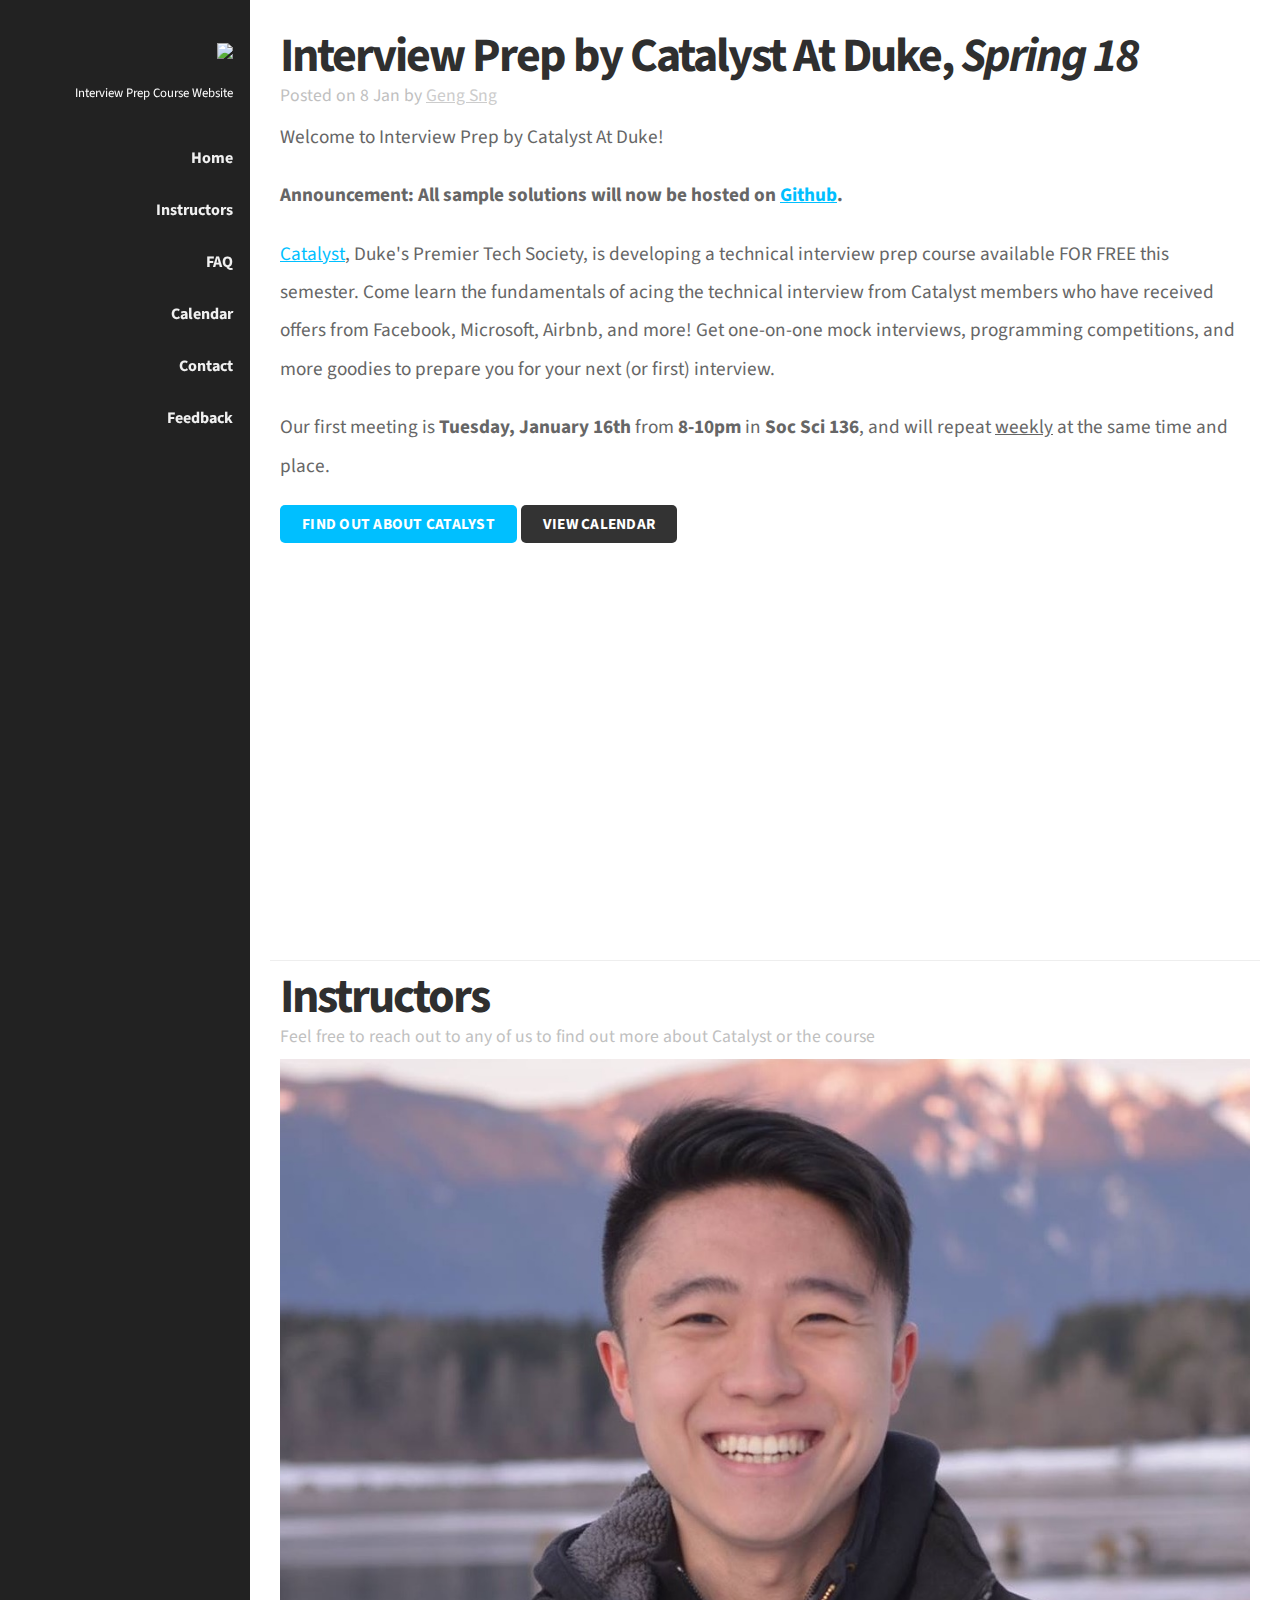
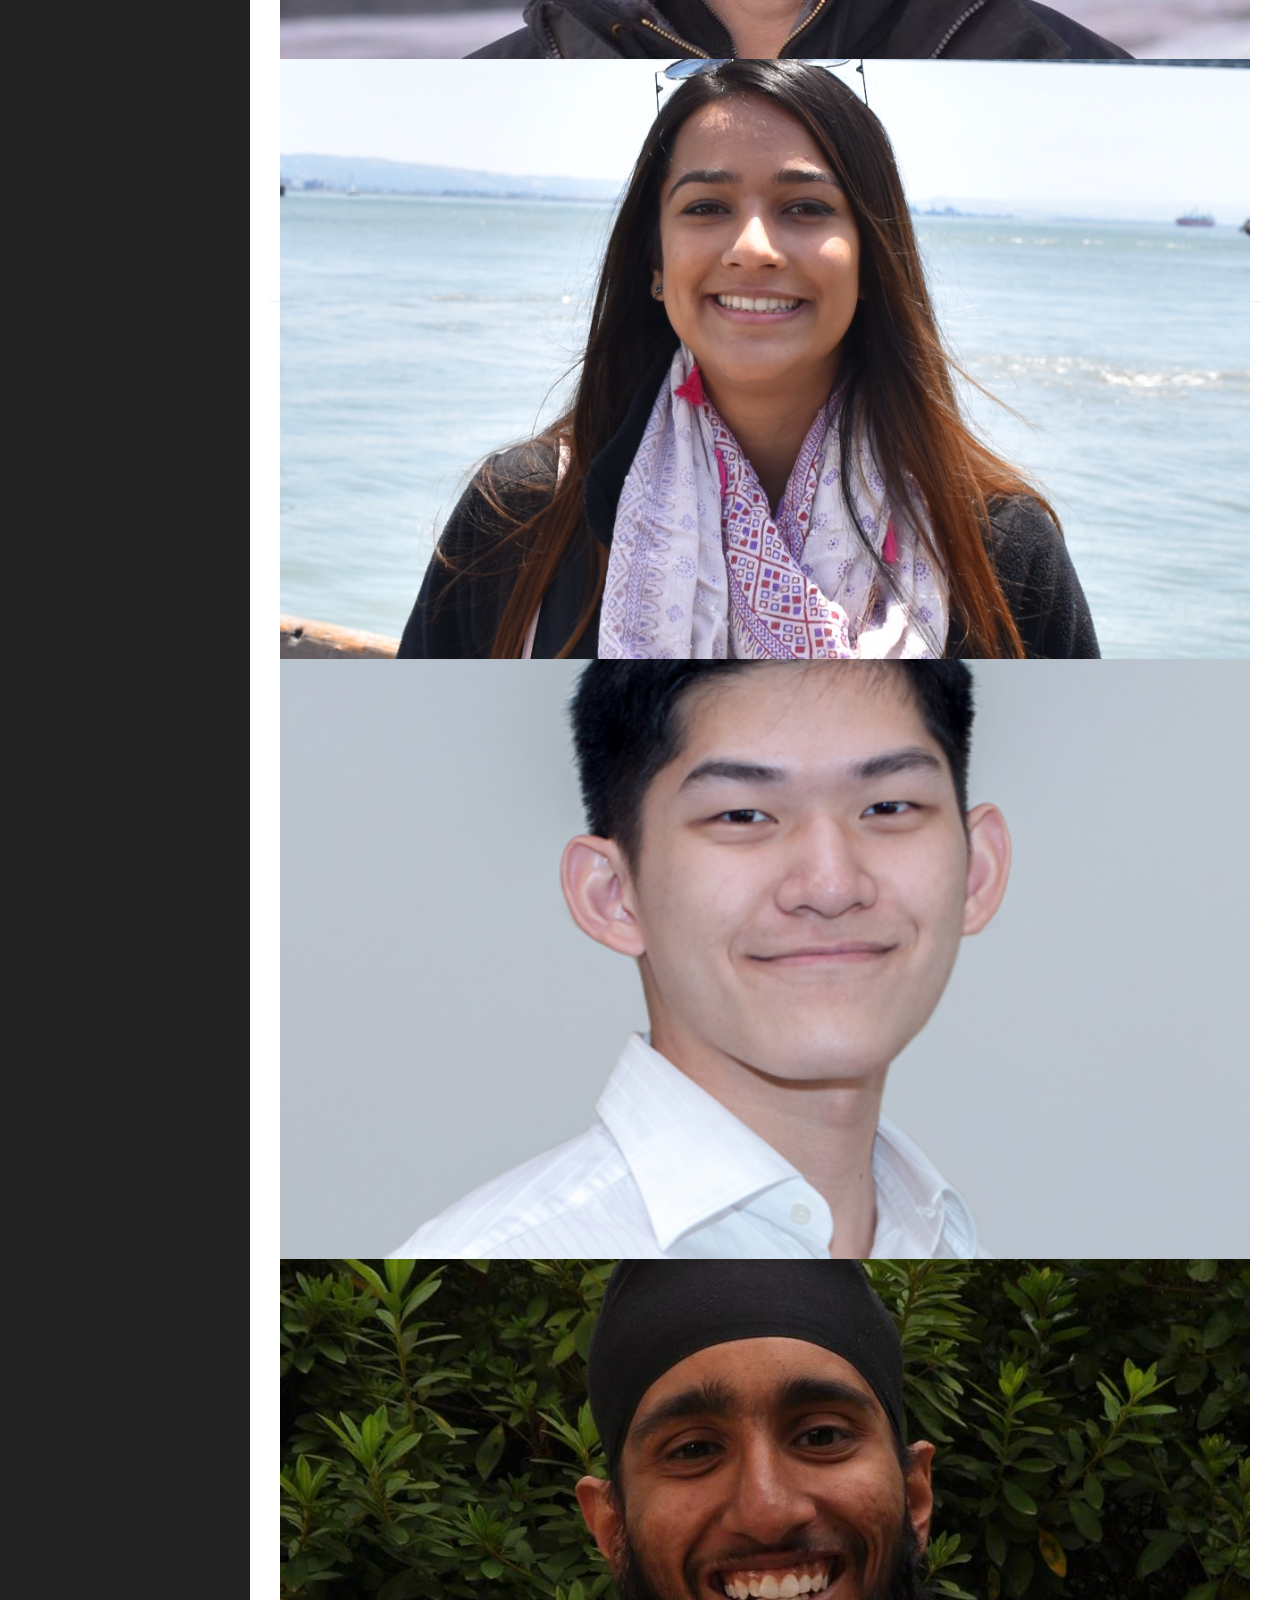
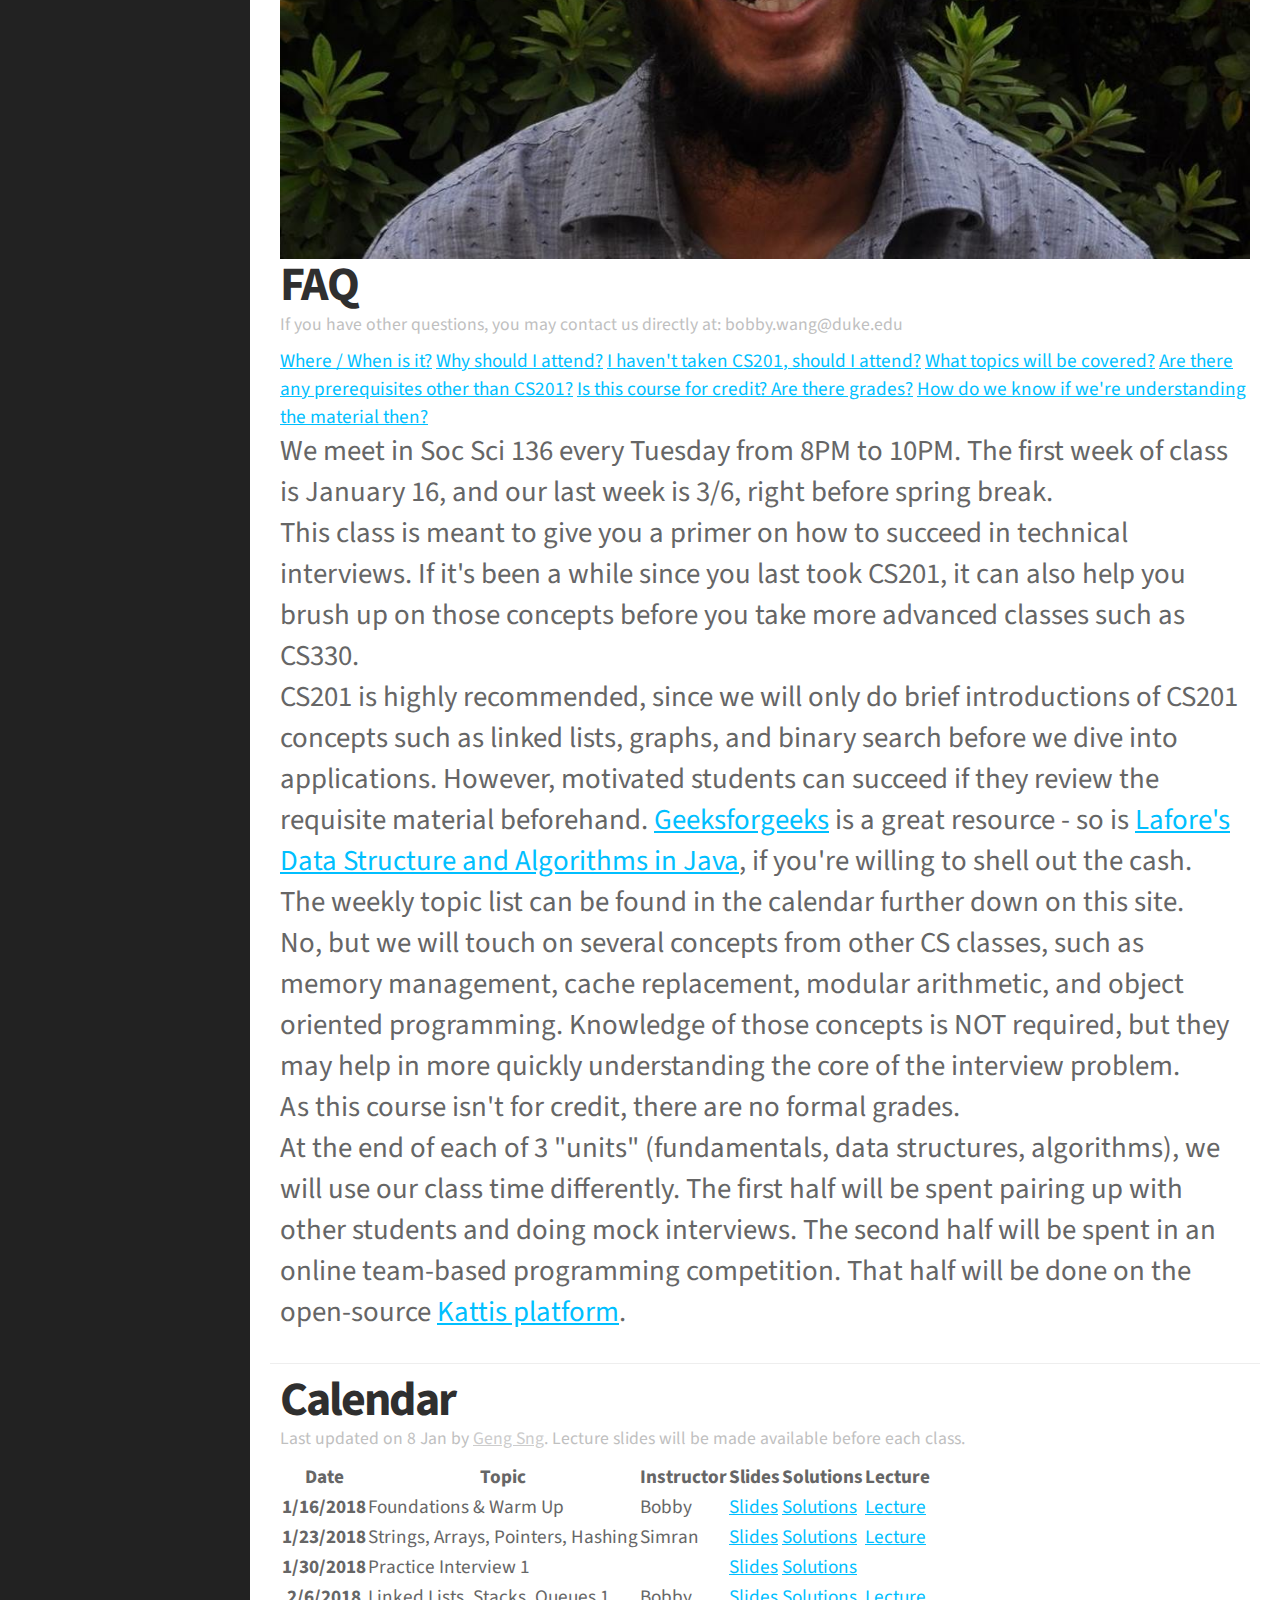
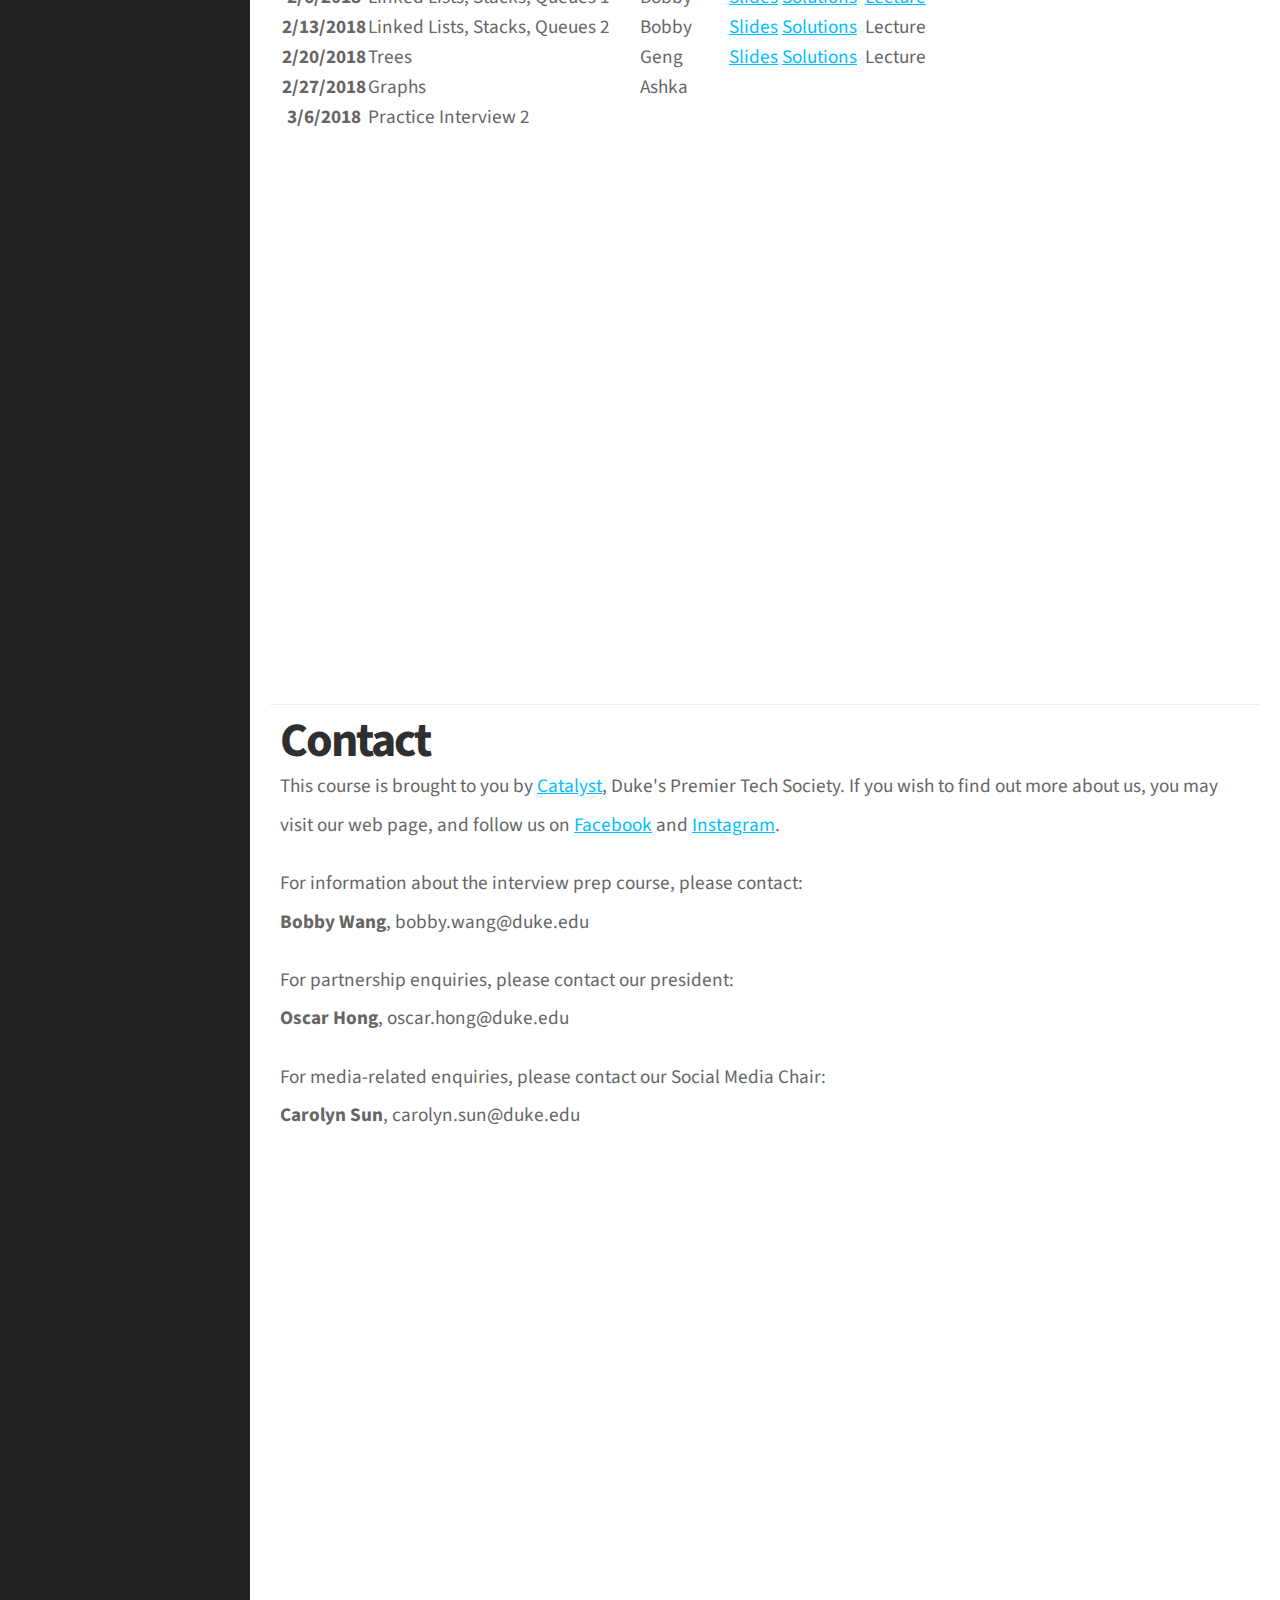
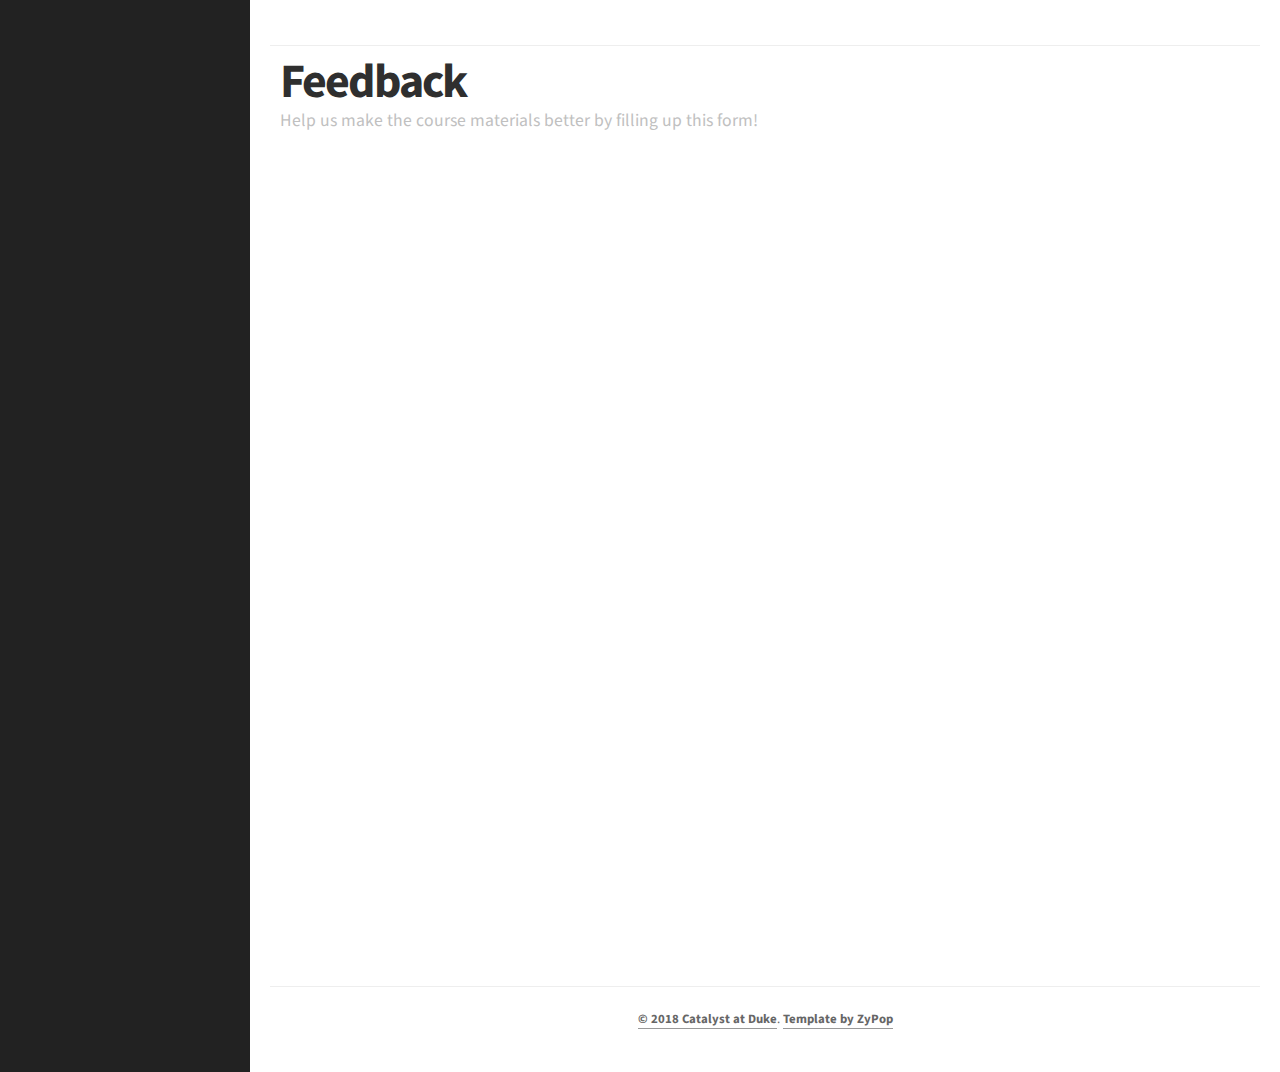
==== commit 2eaf4440: "remove algorithms unit" ====
--- a/interviewprep.html
+++ b/interviewprep.html
@@ -95,7 +95,7 @@
         </div>
         <div class="col-8">
           <div class="tab-content" id="nav-tabContent" style="font-size: 1.5em">
-            <div class="tab-pane fade show active" id="q1" role="tabpanel" aria-labelledby="q1-list">We meet in Soc Sci 136 every Tuesday from 8PM to 10PM. The first week of class is January 16, and our last week is 4/17. Our only "off week" is spring break.</div>
+            <div class="tab-pane fade show active" id="q1" role="tabpanel" aria-labelledby="q1-list">We meet in Soc Sci 136 every Tuesday from 8PM to 10PM. The first week of class is January 16, and our last week is 3/6, right before spring break.</div>
             <div class="tab-pane fade" id="q2" role="tabpanel" aria-labelledby="q2-list">This class is meant to give you a primer on how to succeed in technical interviews. If it's been a while since you last took CS201, it can also help you brush up on those concepts before you take more advanced classes such as CS330.</div>
             <div class="tab-pane fade" id="q3" role="tabpanel" aria-labelledby="q3-list">CS201 is highly recommended, since we will only do brief introductions of CS201 concepts such as linked lists, graphs, and binary search before we dive into applications. However, motivated students can succeed if they review the requisite material beforehand. <a href="https://www.geeksforgeeks.org/">Geeksforgeeks</a> is a great resource - so is <a href="https://www.amazon.com/gp/product/0672324539/">Lafore's Data Structure and Algorithms in Java</a>, if you're willing to shell out the cash.</div>
             <div class="tab-pane fade" id="q4" role="tabpanel" aria-labelledby="q4-list">The weekly topic list can be found in the calendar further down on this site.</div>
@@ -176,34 +176,6 @@
           <tr>
             <th scope="row">3/6/2018</th>
             <td colspan="6">Practice Interview 2</td>
-          </tr>
-          <tr>
-            <th scope="row">3/13/2018</th>
-            <td colspan="6">Spring Break (NO CLASS)</td>
-          </tr>
-          <tr>
-            <th scope="row">3/20/2018</th>
-            <td>Greedy Algorithms, Divide &amp; Conquer</td>
-            <td colspan = 4>TBD</td>
-          </tr>
-          <tr>
-            <th scope="row">3/27/2018</th>
-            <td>Recursion, Dynamic Programming I</td>
-            <td colspan = 4>TBD</td>
-          </tr>
-          <tr>
-            <th scope="row">4/3/2018</th>
-            <td>Dynamic Programming II</td>
-            <td colspan = 4>TBD</td>
-          </tr>
-          <tr>
-            <th scope="row">4/10/2018</th>
-            <td>Advanced Topics</td>
-            <td colspan = 4>TBD</td>
-          </tr>
-          <tr>
-            <th scope="row">4/17/2018</th>
-            <td colspan="6">Pizza Party &amp; Kattis Competition</td>
           </tr>
         </tbody>
       </table>
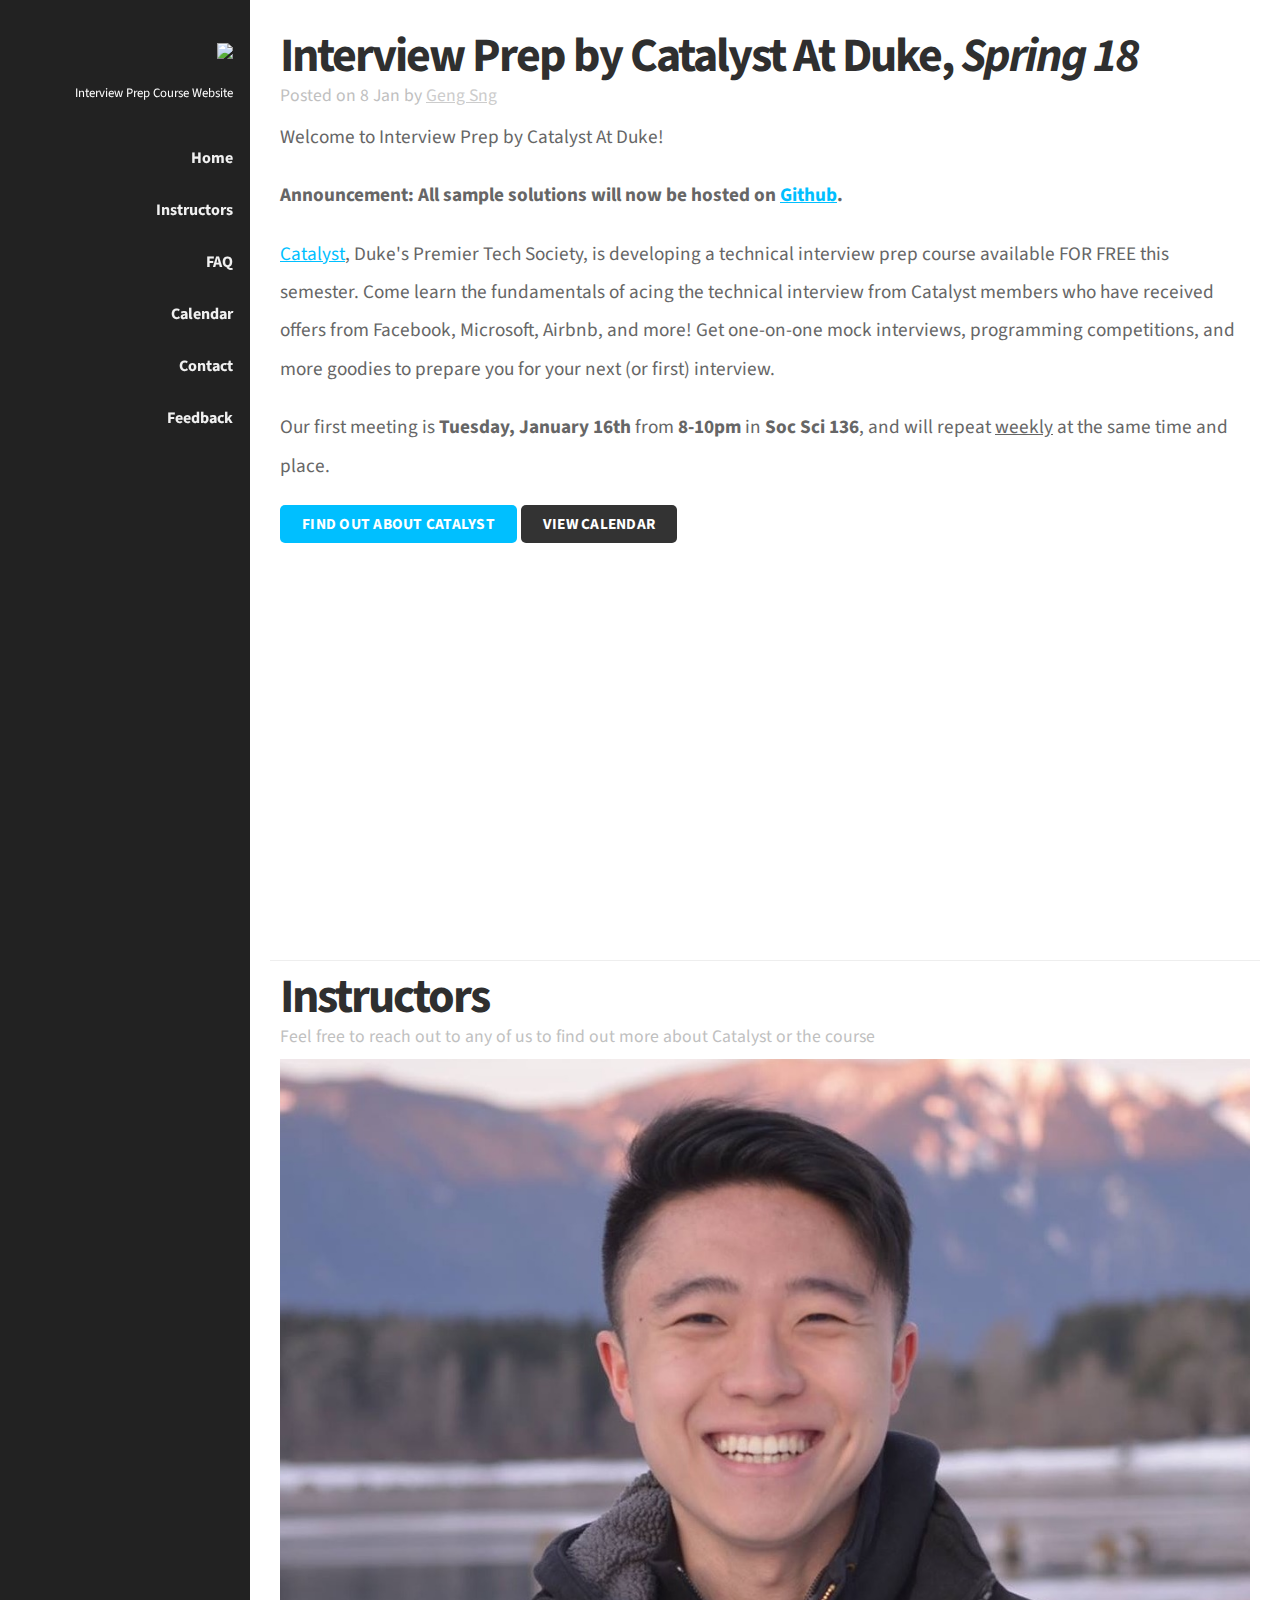
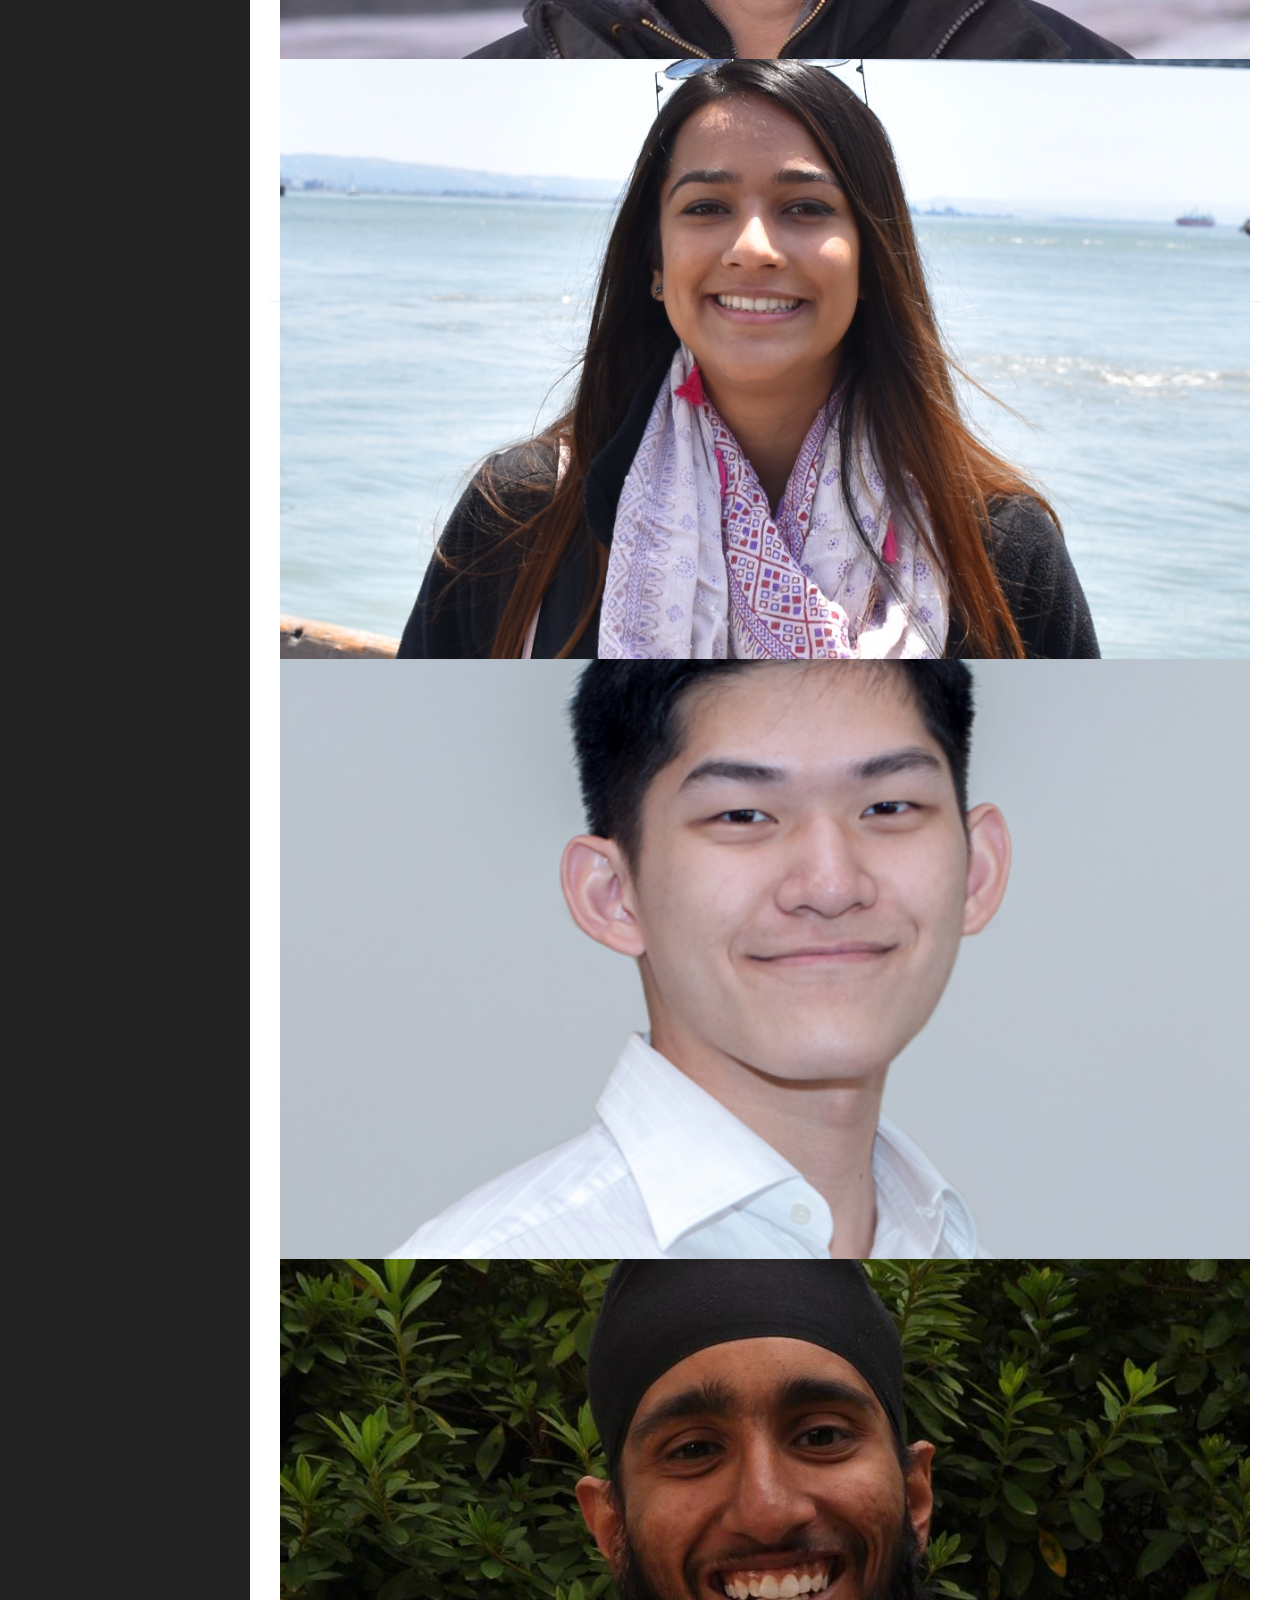
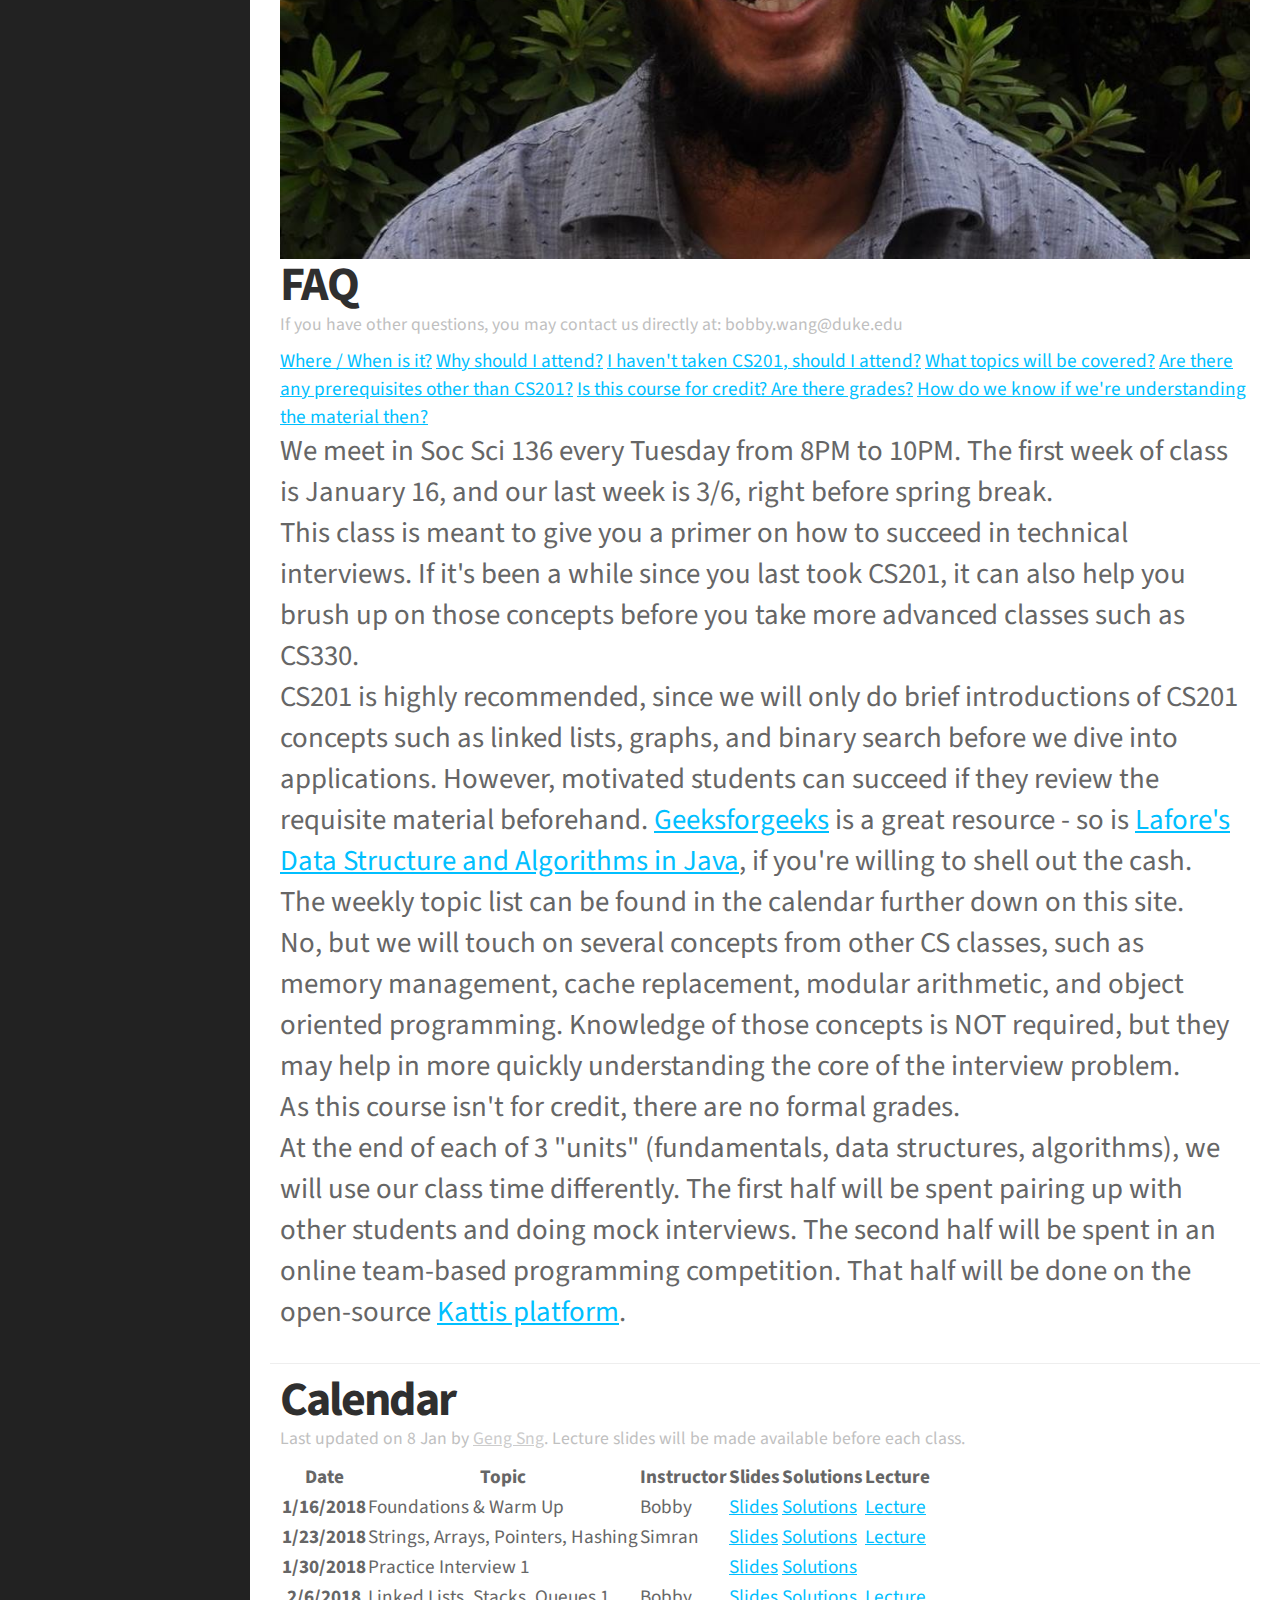
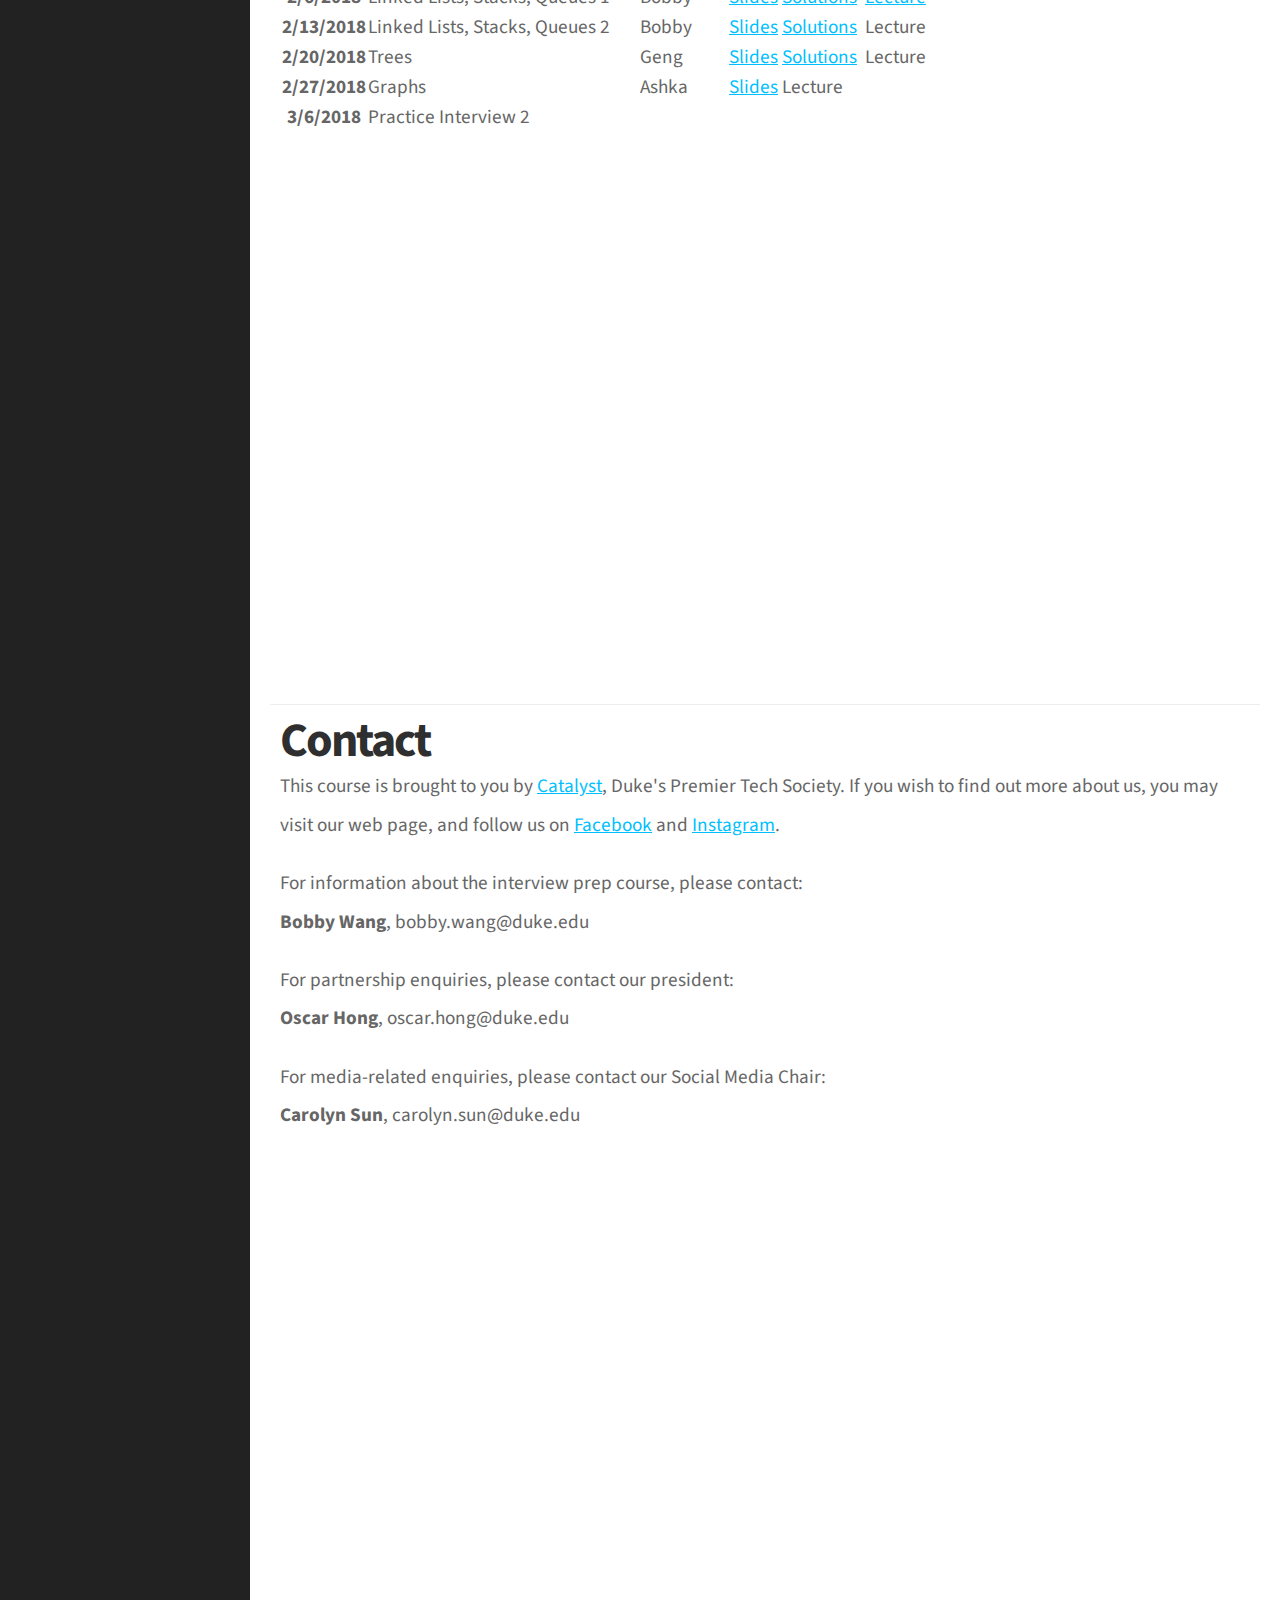
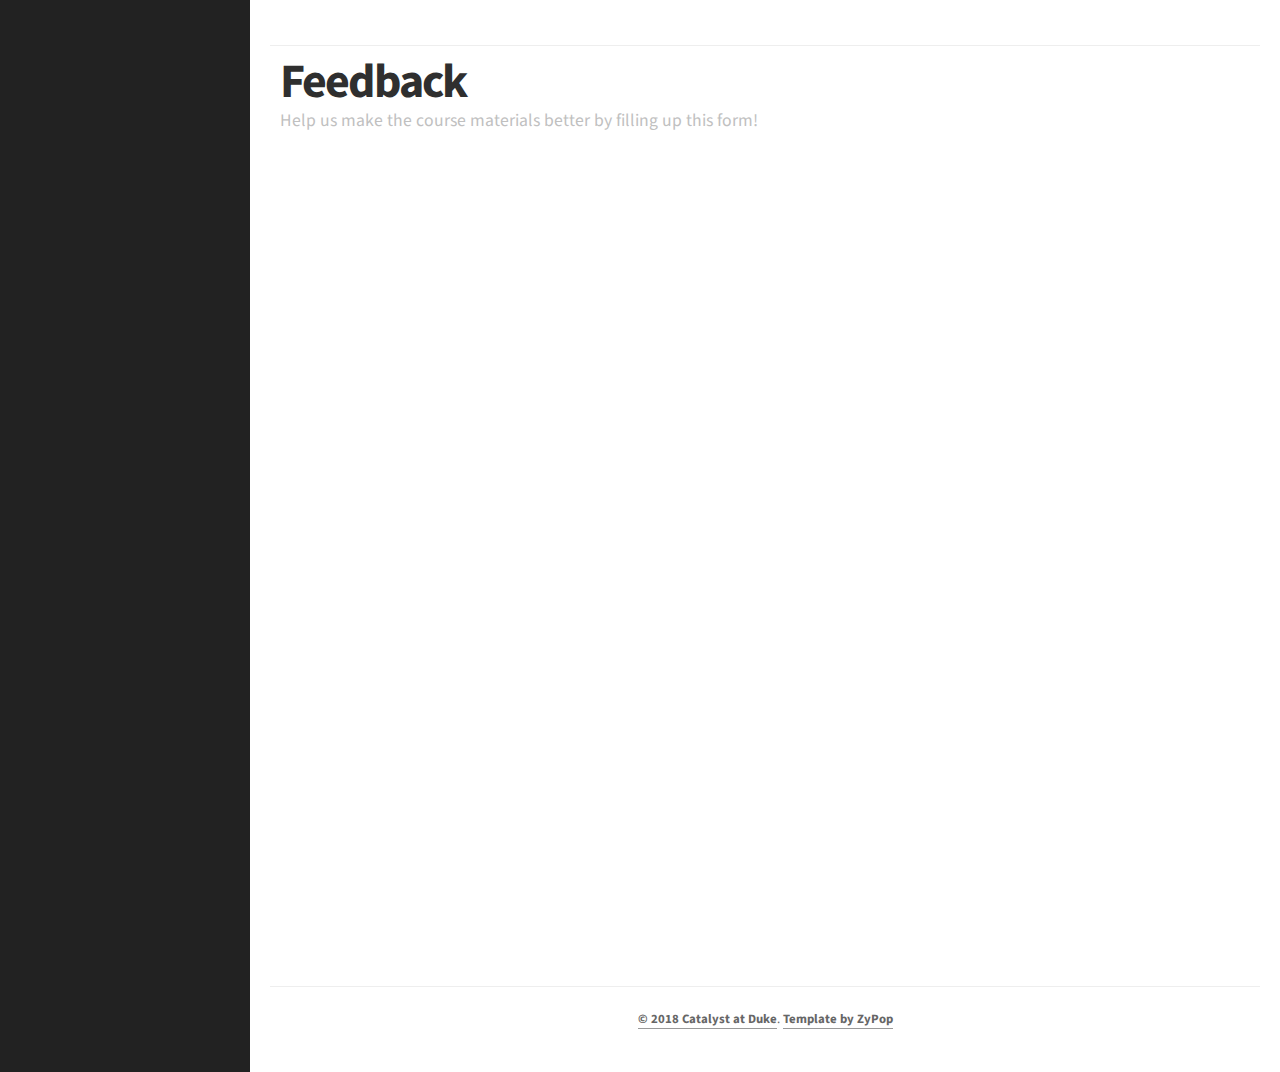
==== commit ab2a71fa: "add ashka materials" ====
--- a/interviewprep.html
+++ b/interviewprep.html
@@ -171,7 +171,9 @@
           <tr>
             <th scope="row">2/27/2018</th>
             <td>Graphs</td>
-            <td colspan="4">Ashka</td>
+            <td>Ashka</td>
+            <td><a href="assets/slides/[5] Graphs.pdf" colspan="2">Slides</a></td>
+            <td>Lecture</td>
           </tr>
           <tr>
             <th scope="row">3/6/2018</th>
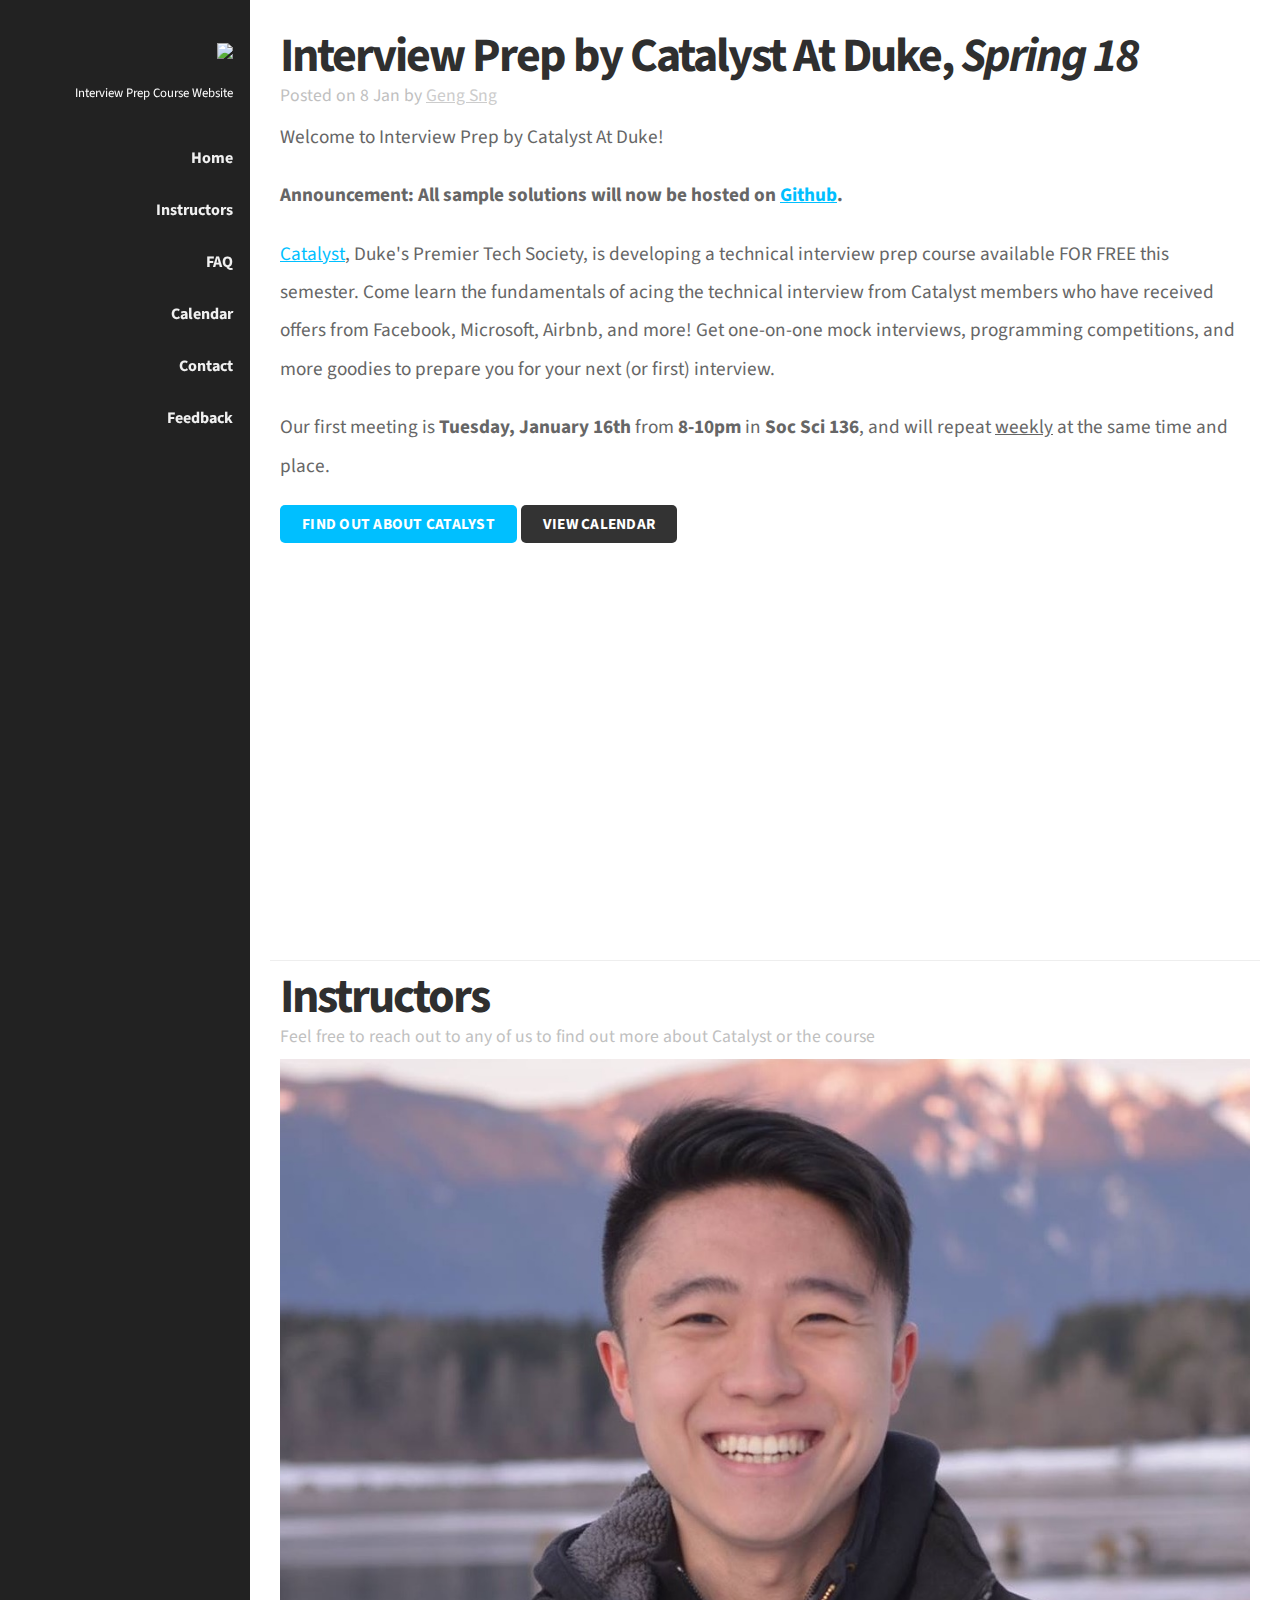
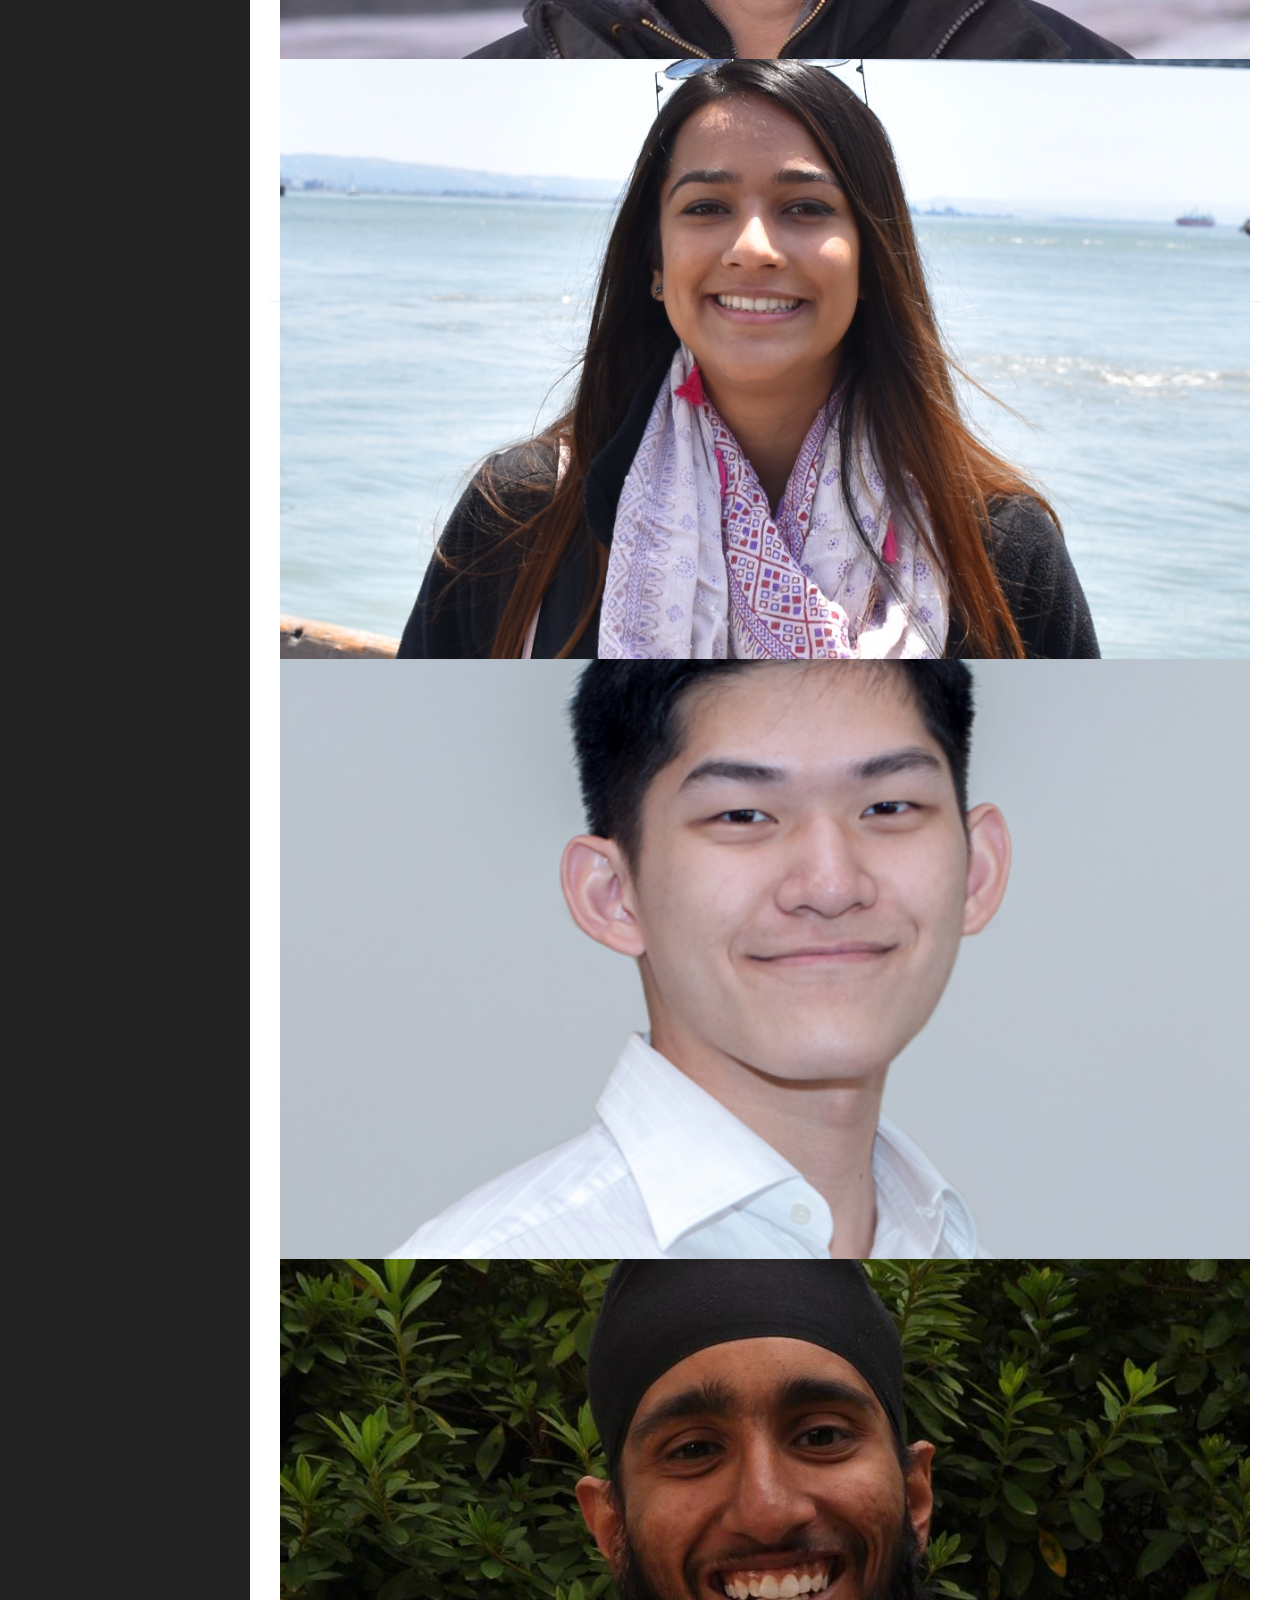
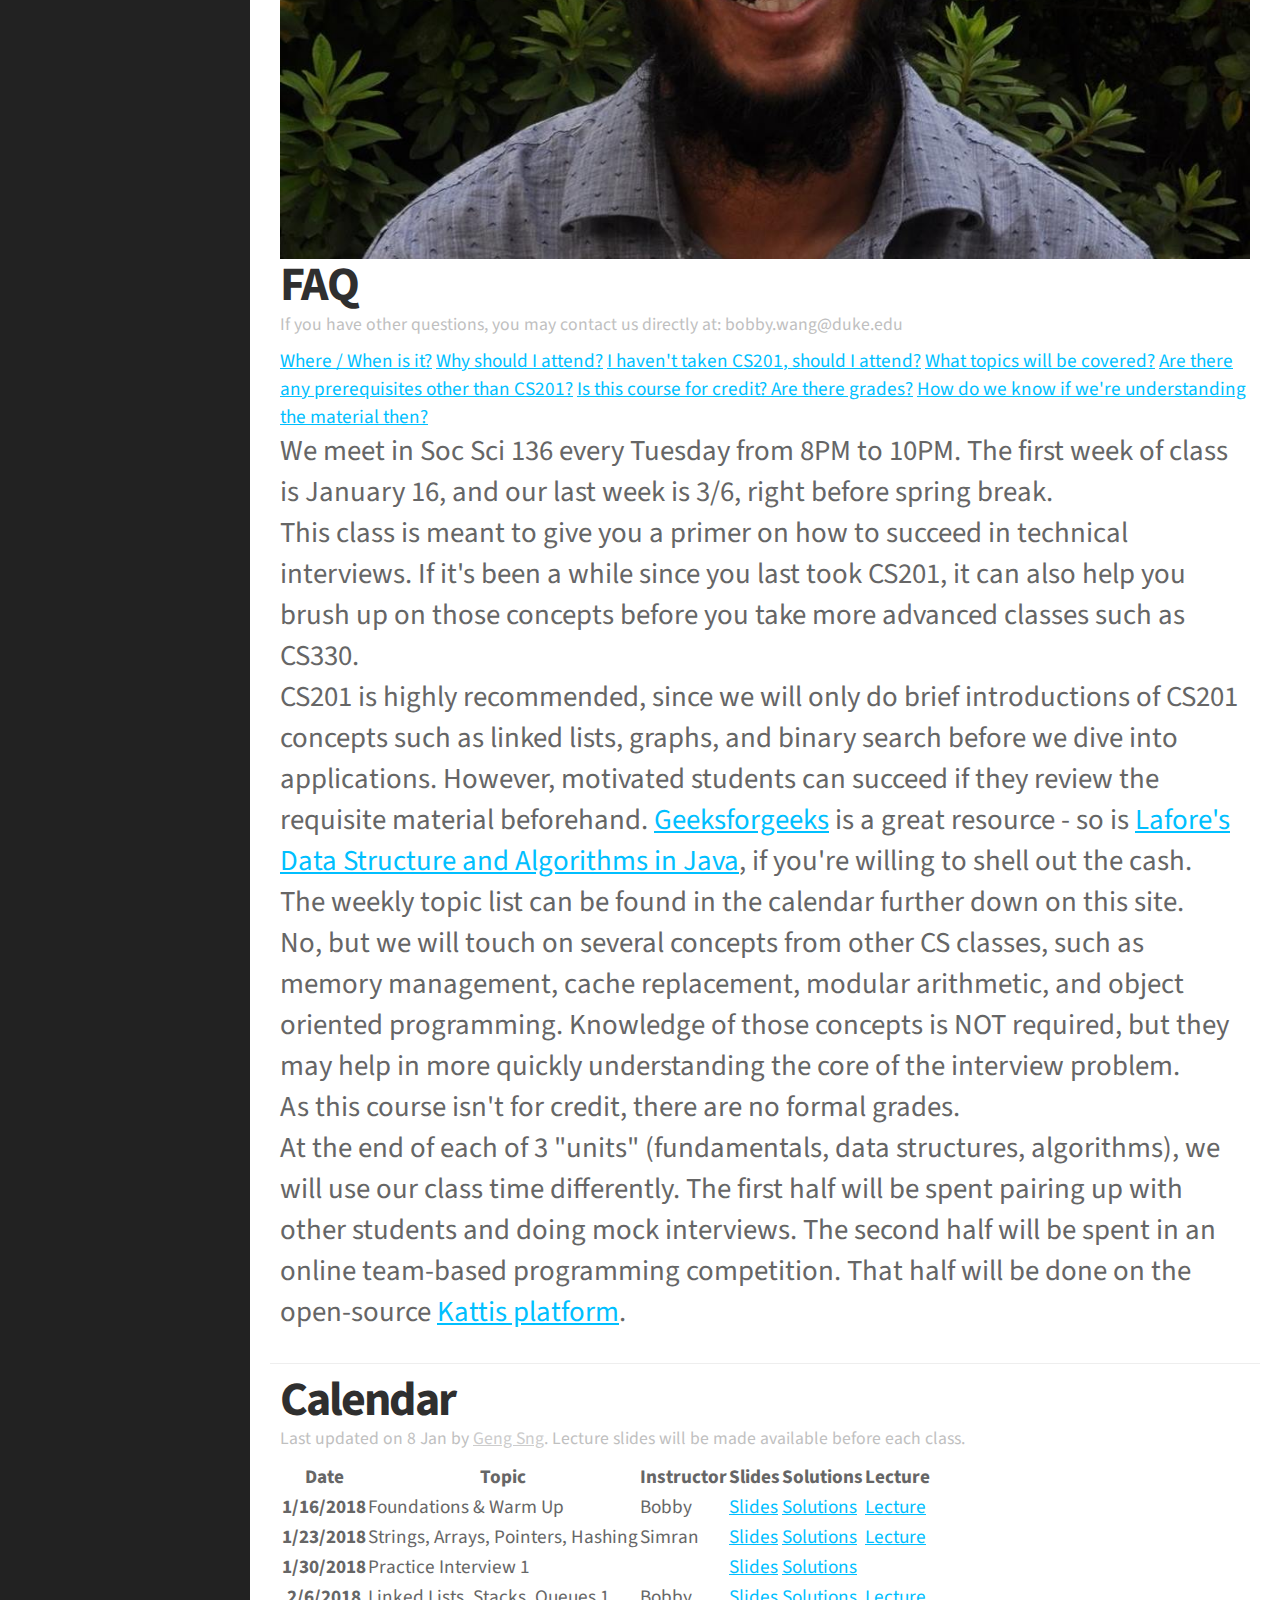
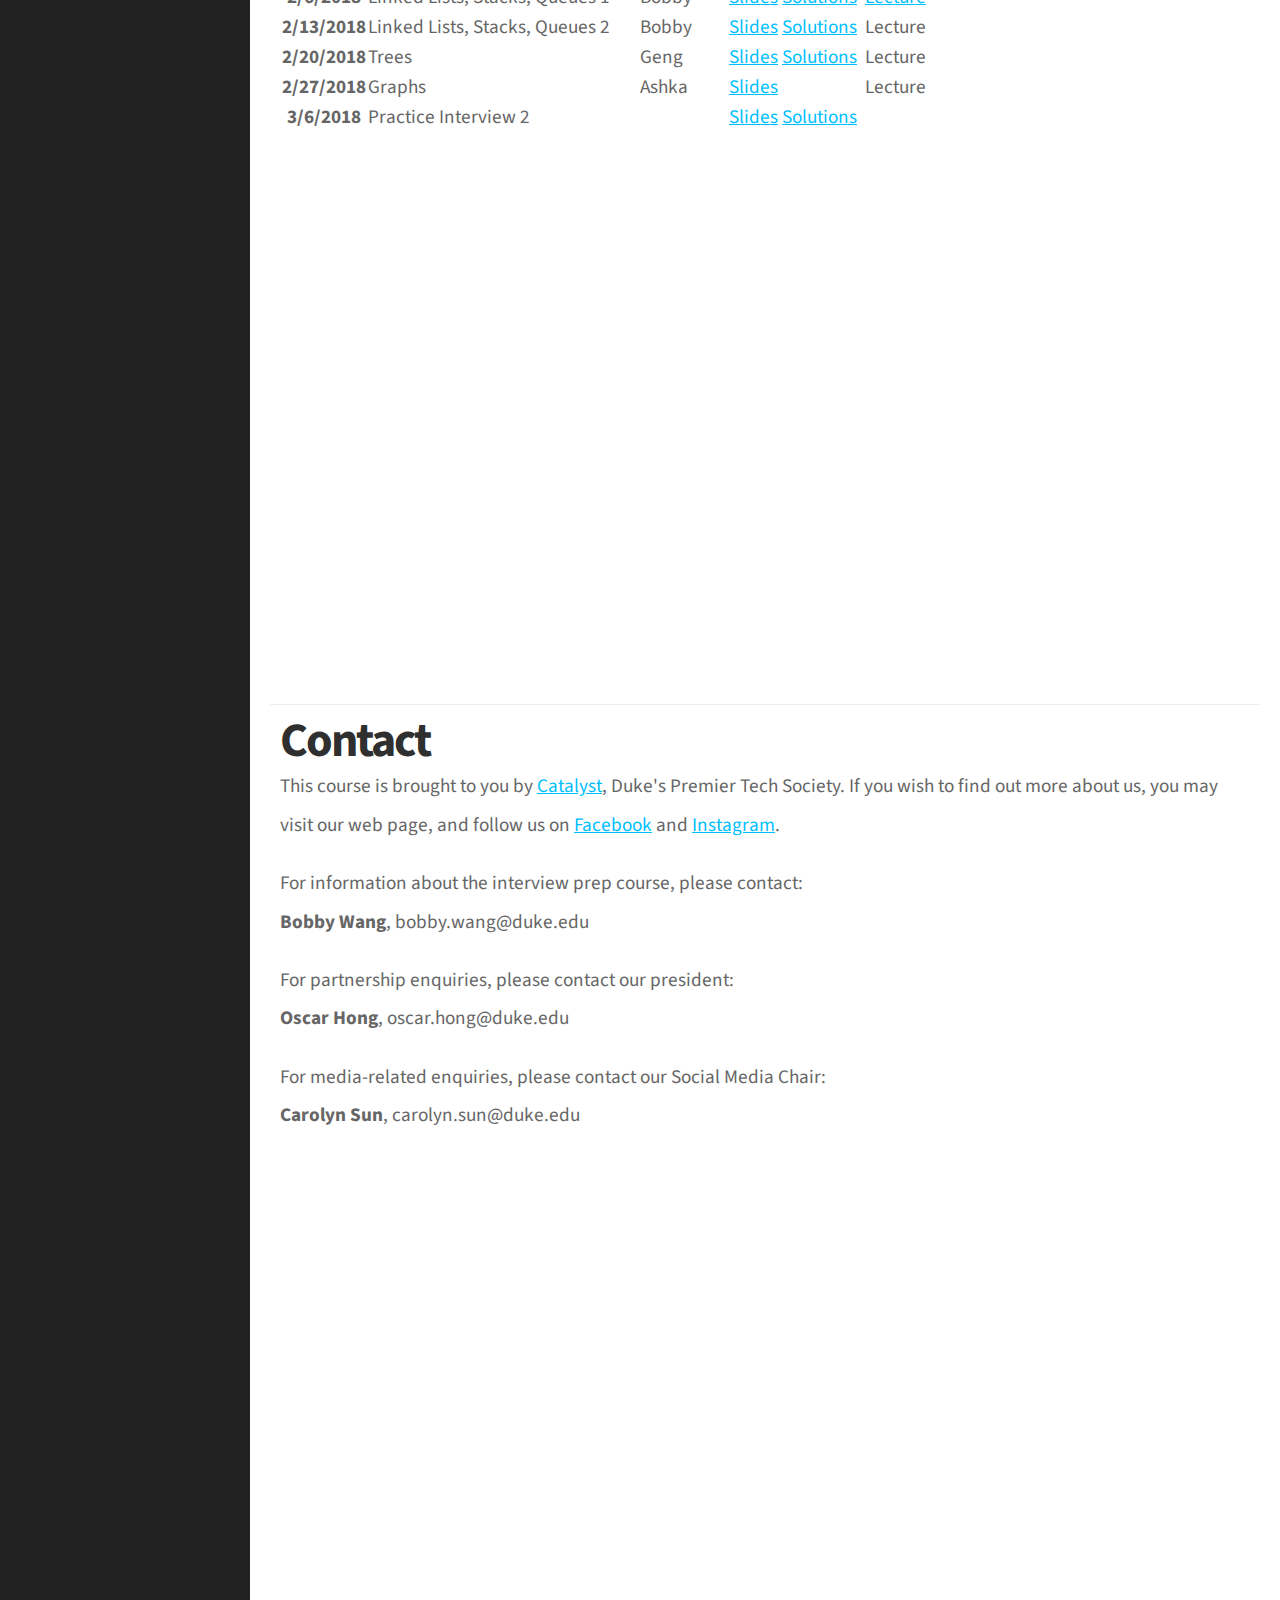
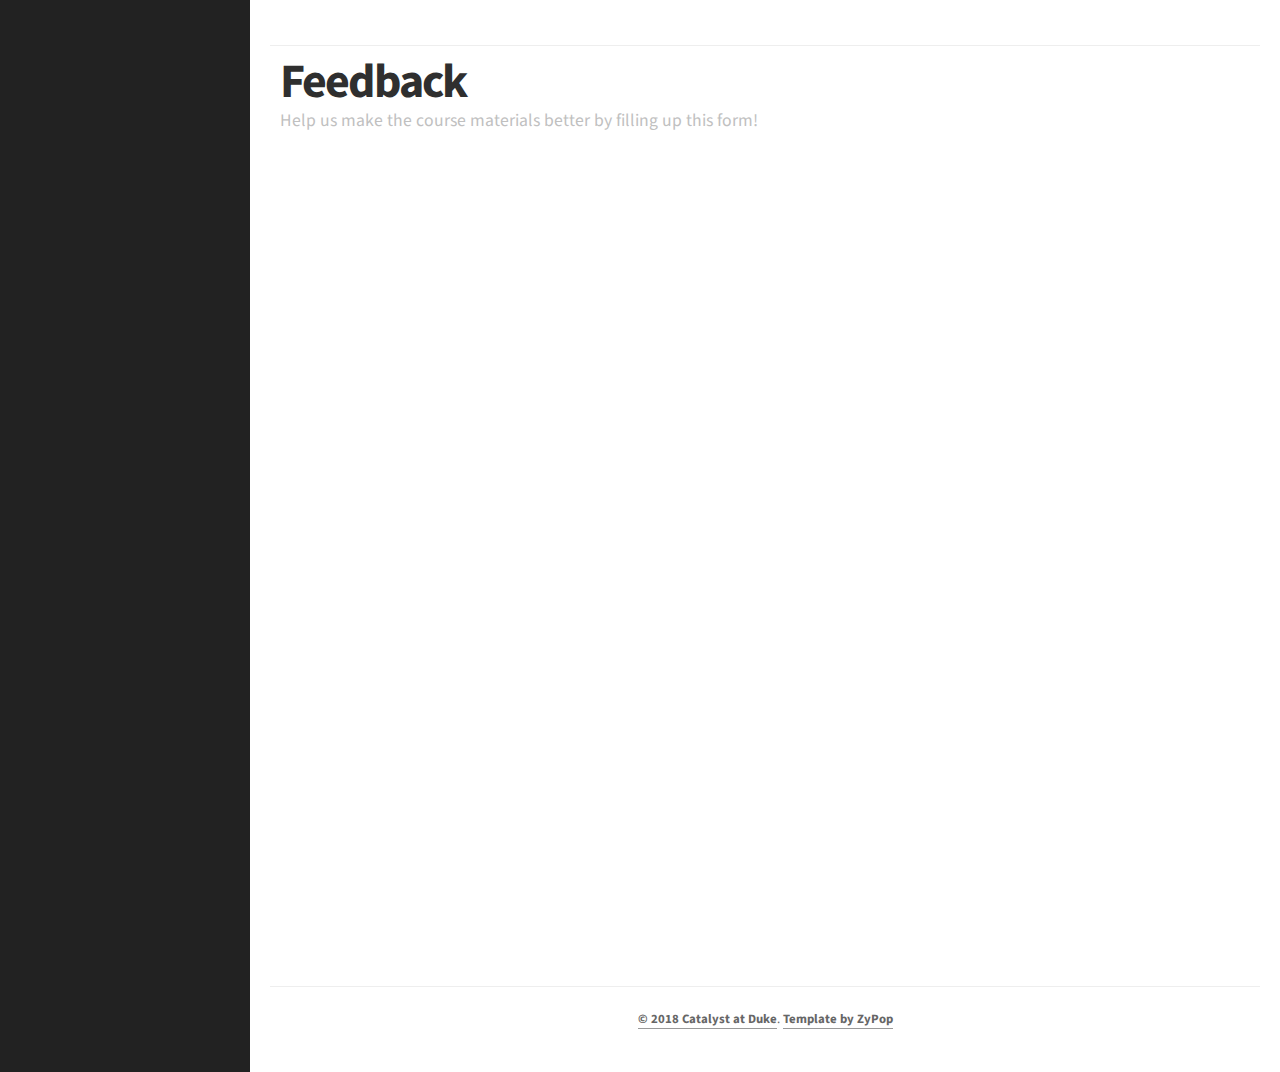
==== commit 3dd853ed: "code comp 1 docs" ====
--- a/interviewprep.html
+++ b/interviewprep.html
@@ -172,12 +172,14 @@
             <th scope="row">2/27/2018</th>
             <td>Graphs</td>
             <td>Ashka</td>
-            <td><a href="assets/slides/[5] Graphs.pdf" colspan="2">Slides</a></td>
+            <td colspan="2"><a href="assets/slides/[5] Graphs.pdf">Slides</a></td>
             <td>Lecture</td>
           </tr>
           <tr>
             <th scope="row">3/6/2018</th>
-            <td colspan="6">Practice Interview 2</td>
+            <td colspan="2">Practice Interview 2</td>
+              <td><a href="assets/slides/CodeComp1.pdf">Slides</a></td>
+              <td colspan="2"><a href="https://github.com/CatalystAtDuke/interview-prep-examples/tree/master/src/S17/comp1">Solutions</a></td>
           </tr>
         </tbody>
       </table>
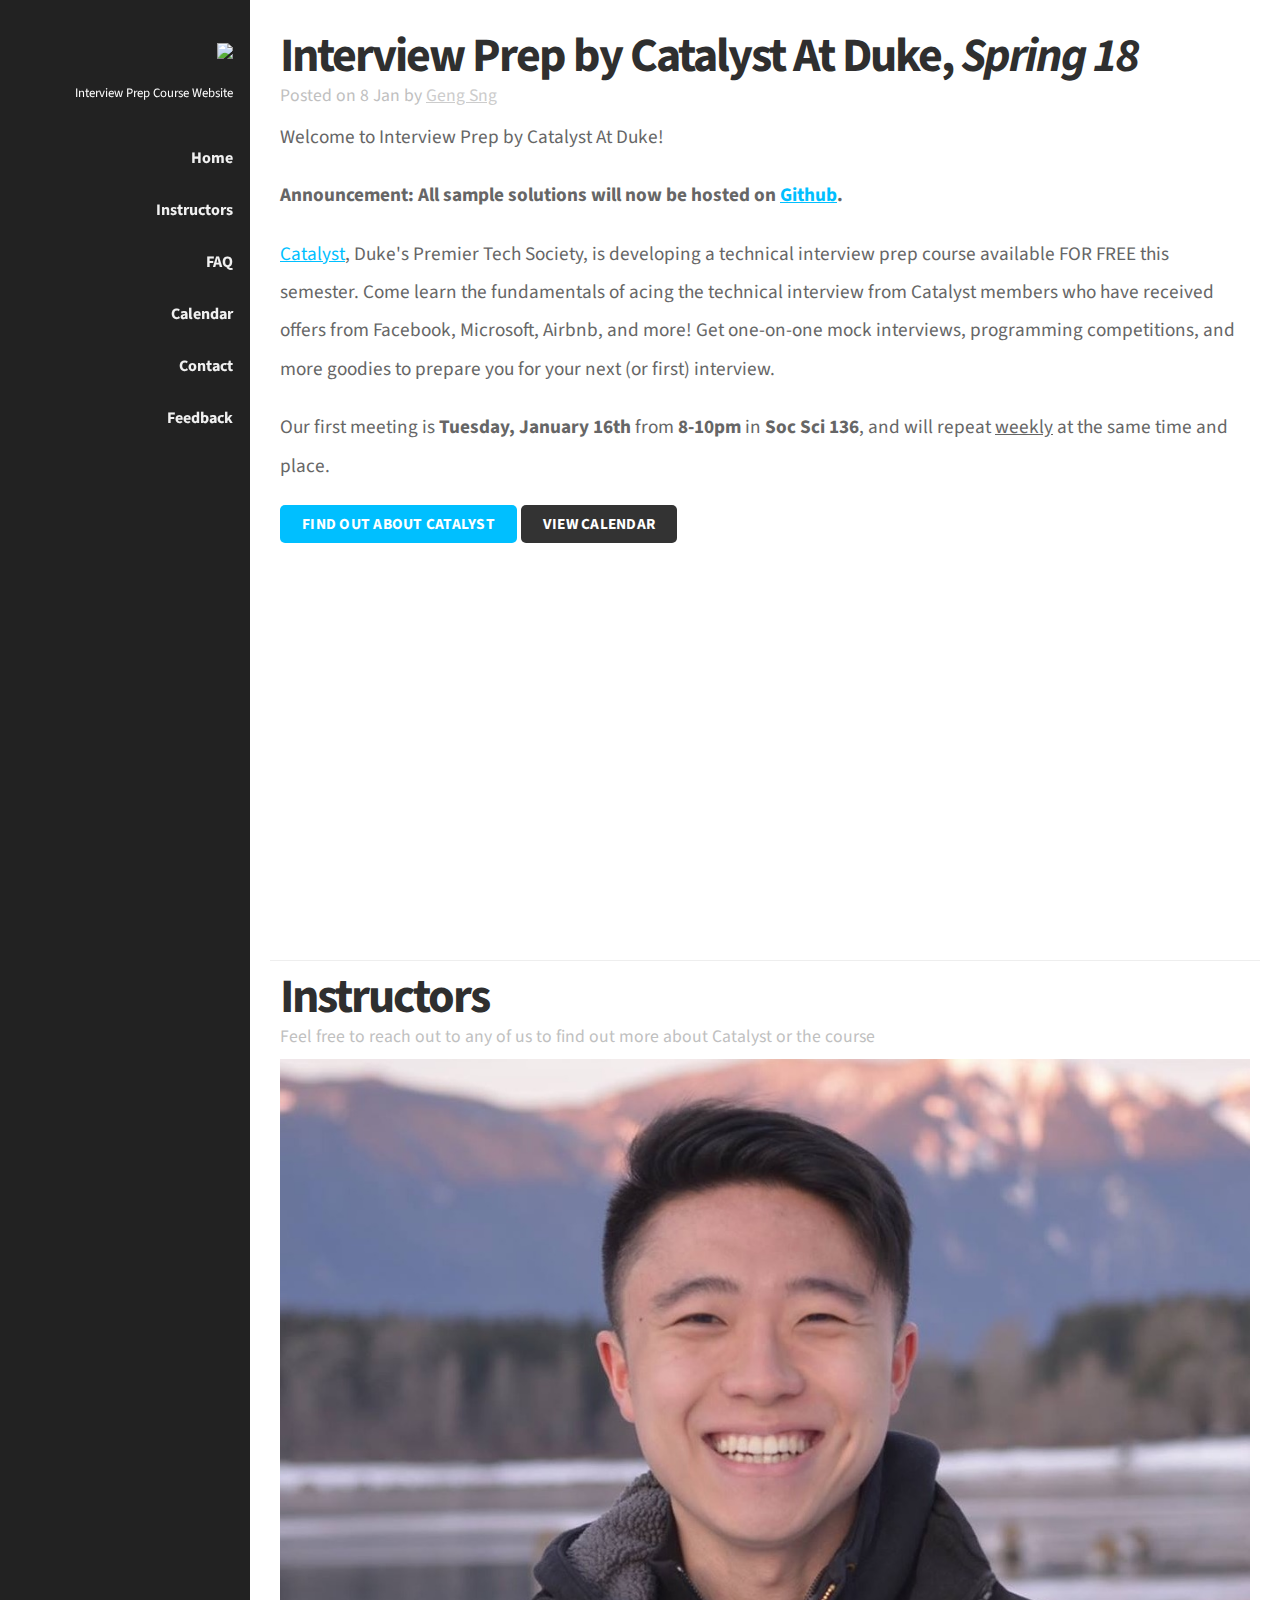
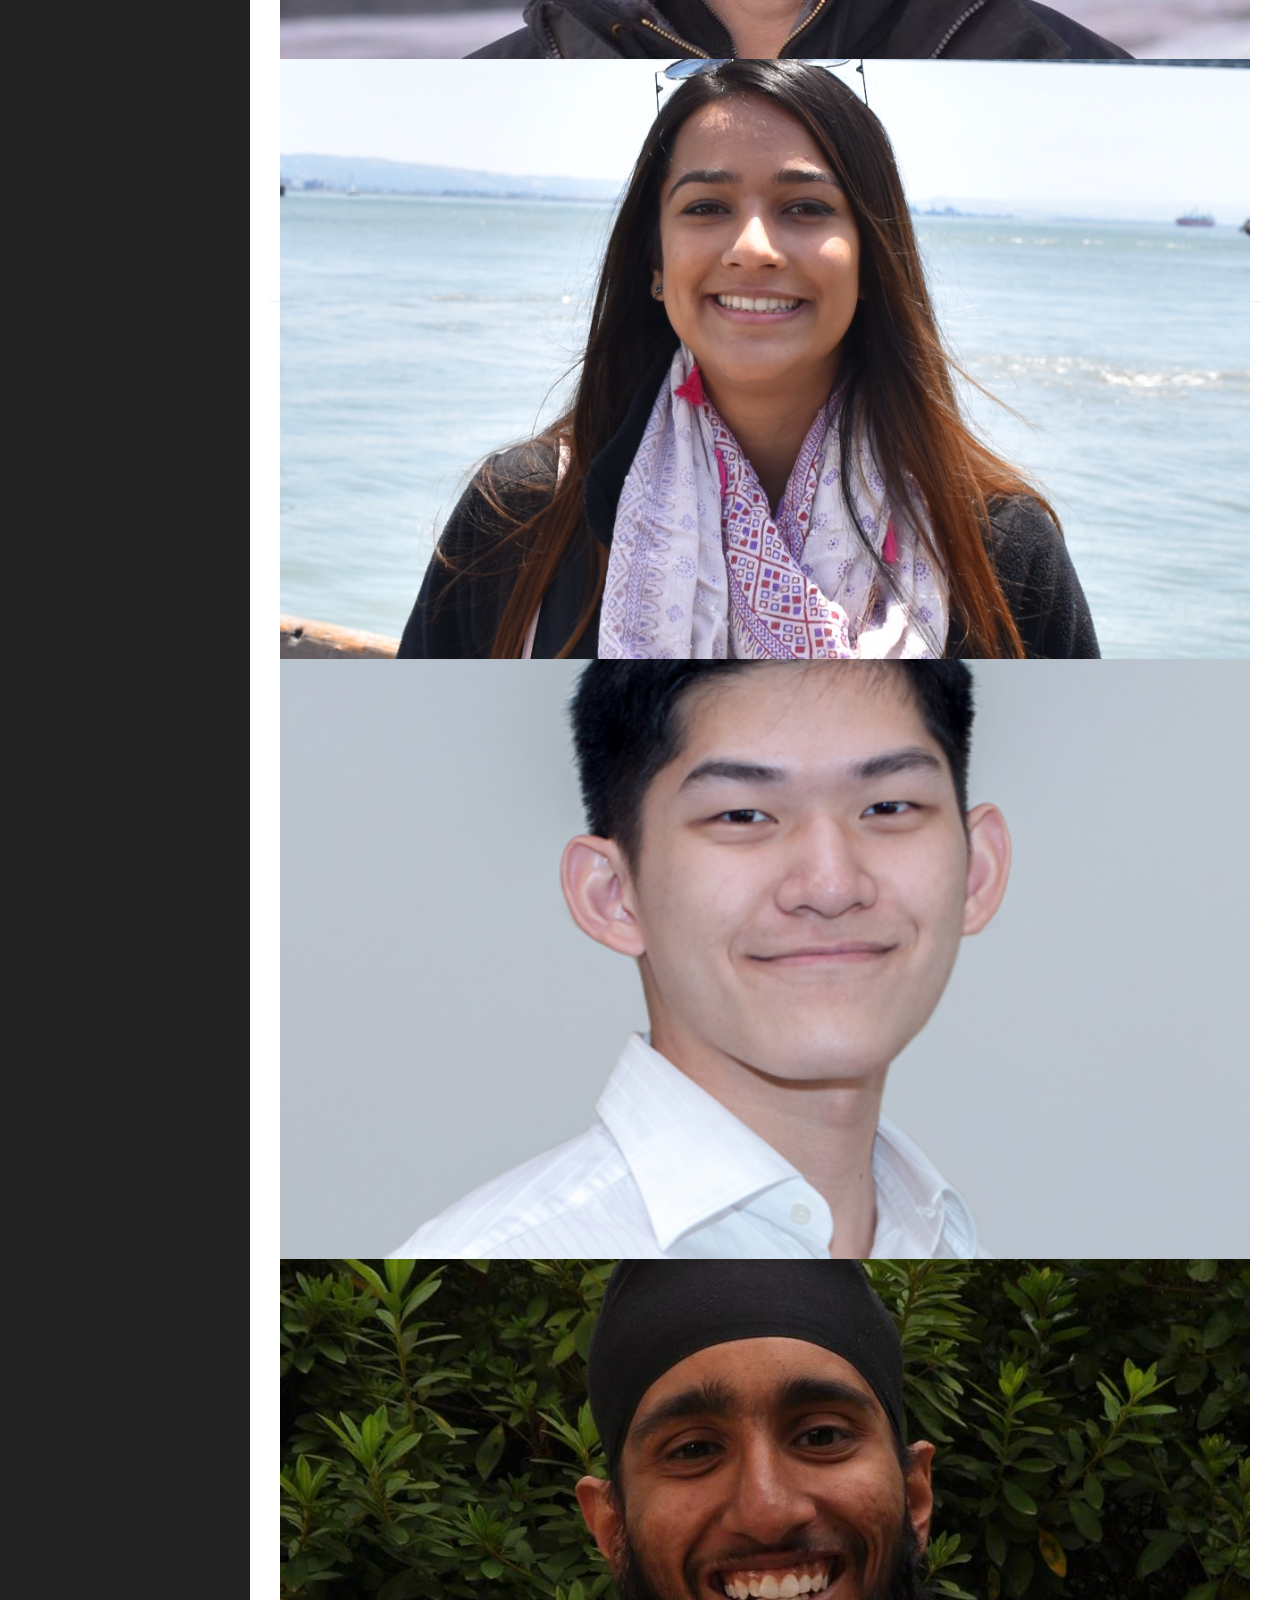
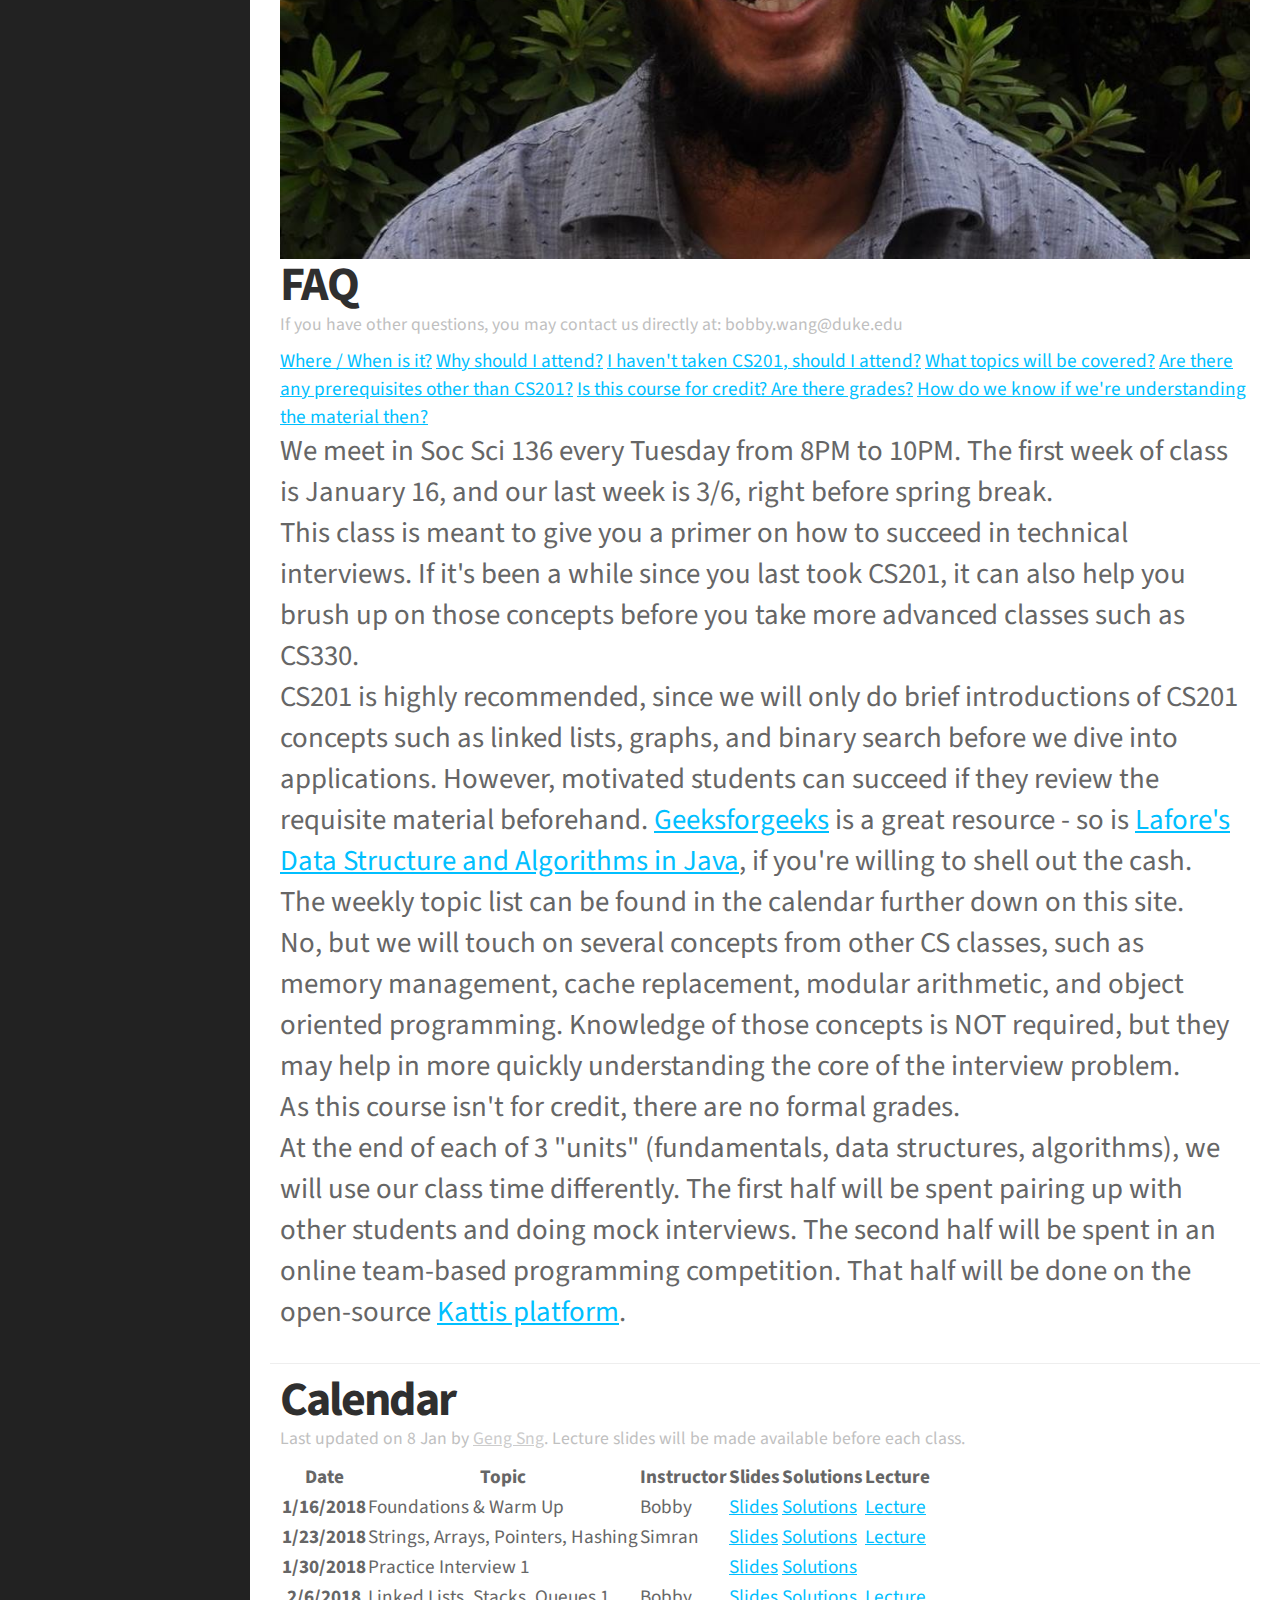
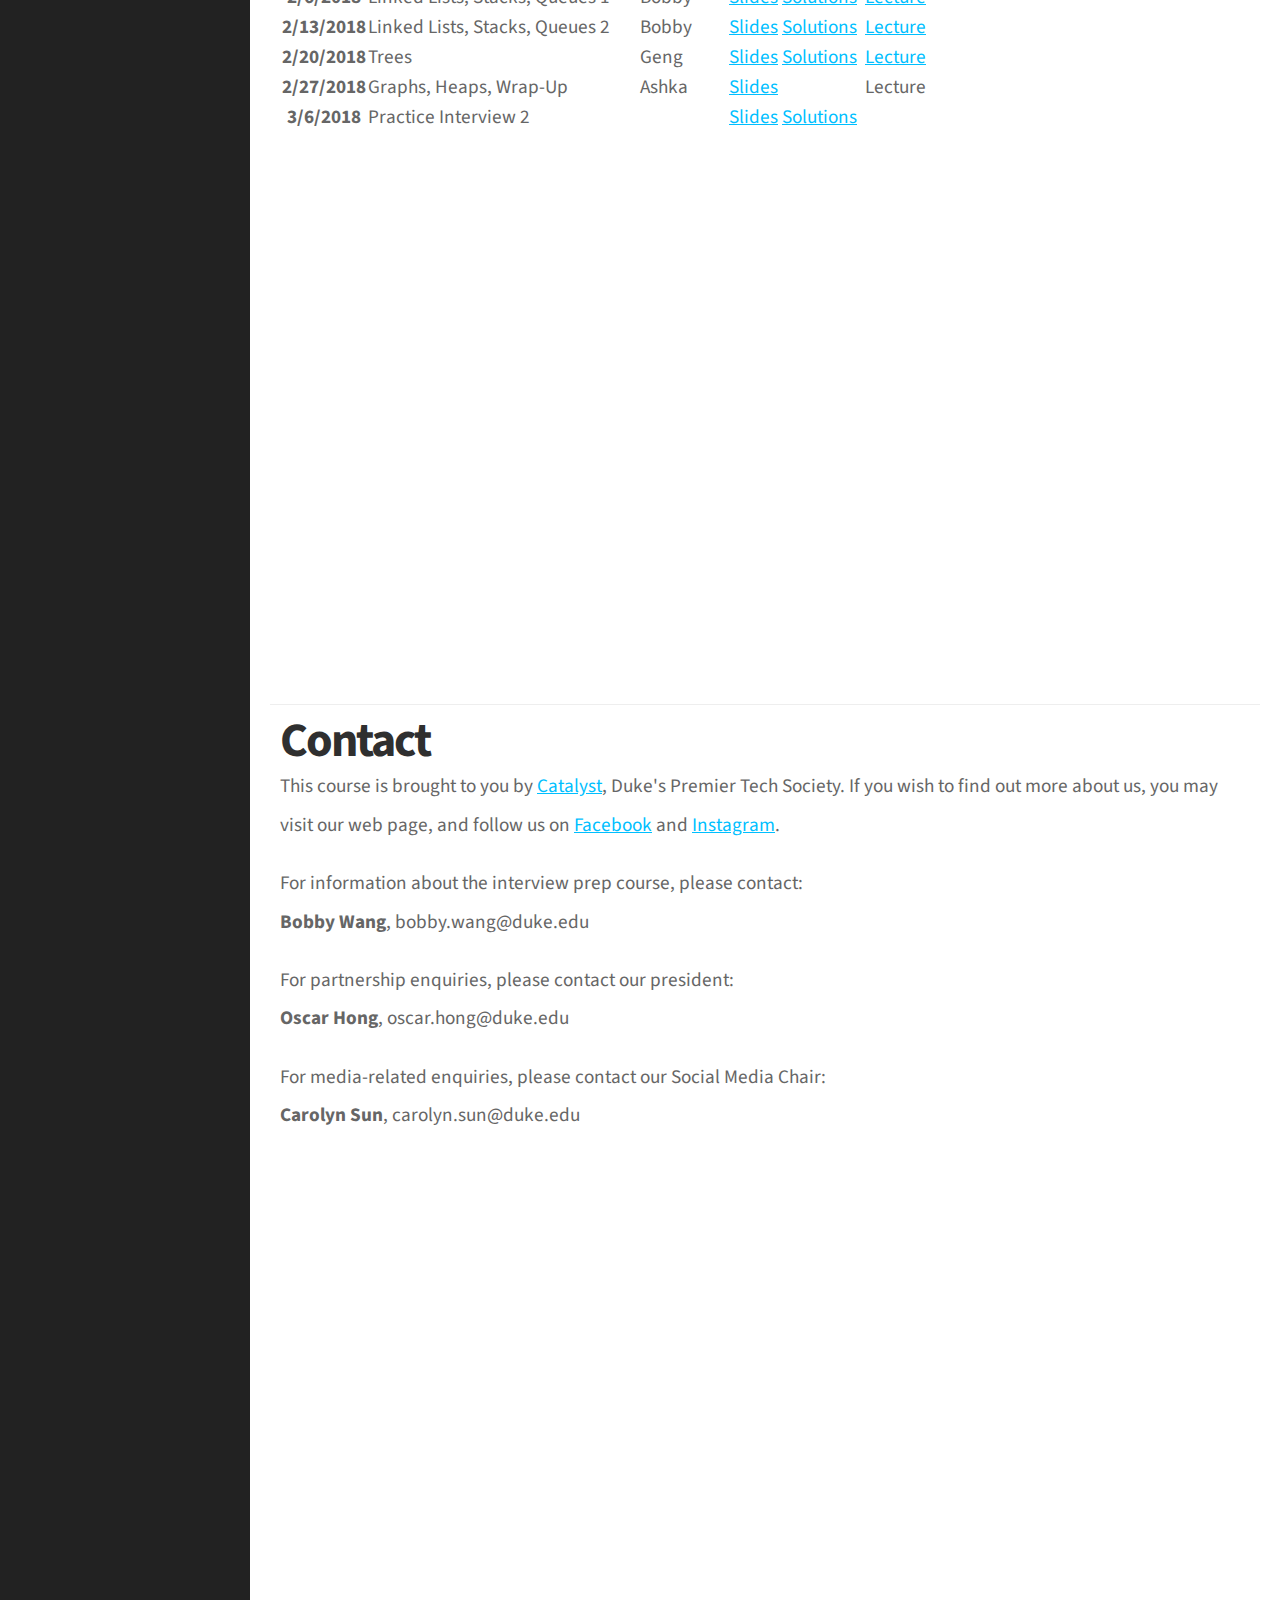
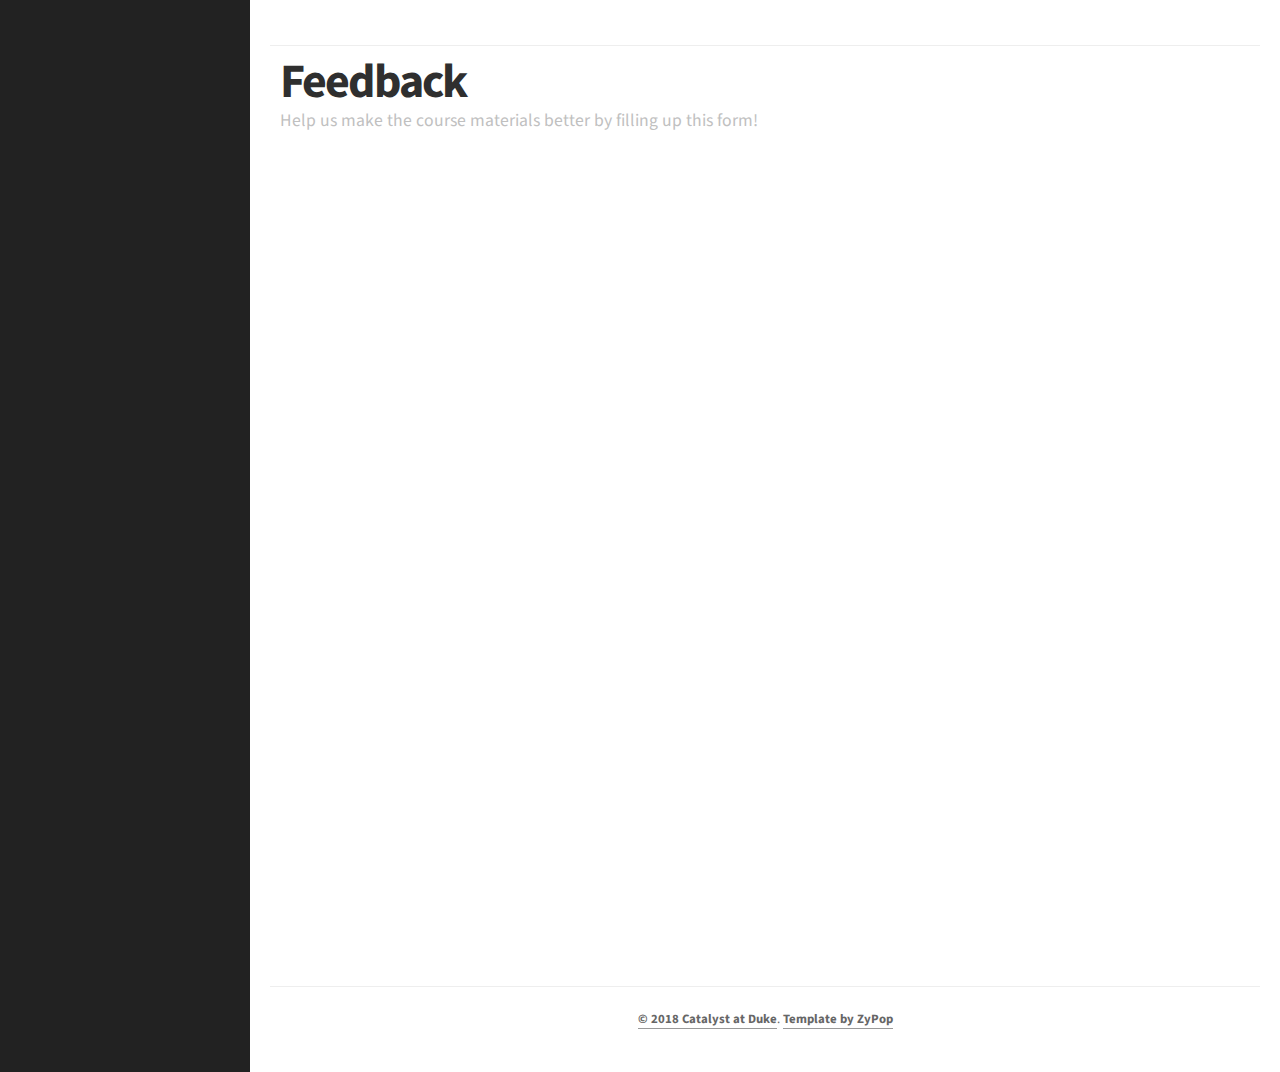
==== commit f2c3c480: "llsq2 lecture, trees lecture" ====
--- a/interviewprep.html
+++ b/interviewprep.html
@@ -158,7 +158,7 @@
             <td>Bobby</td>
             <td><a href="assets/slides/[2_3] Linked Lists, Stacks, Queues.pdf">Slides</a></td>
             <td><a href="https://github.com/CatalystAtDuke/interview-prep-examples/tree/master/src/S17/llsq2">Solutions</a></td>
-            <td>Lecture</td>
+            <td><a href="https://www.youtube.com/watch?v=wlt308joBvY">Lecture</a></td>
           </tr>
           <tr>
             <th scope="row">2/20/2018</th>
@@ -166,11 +166,11 @@
             <td>Geng</td>
             <td><a href="assets/slides/[4] Trees.pdf">Slides</a></td>
             <td><a href="https://github.com/CatalystAtDuke/interview-prep-examples/tree/master/src/S17/trees">Solutions</a></td>
-            <td>Lecture</td>
+            <td><a href="https://youtu.be/r4AwpvgcOJ0">Lecture</a></td>
           </tr>
           <tr>
             <th scope="row">2/27/2018</th>
-            <td>Graphs</td>
+            <td>Graphs, Heaps, Wrap-Up</td>
             <td>Ashka</td>
             <td colspan="2"><a href="assets/slides/[5] Graphs.pdf">Slides</a></td>
             <td>Lecture</td>
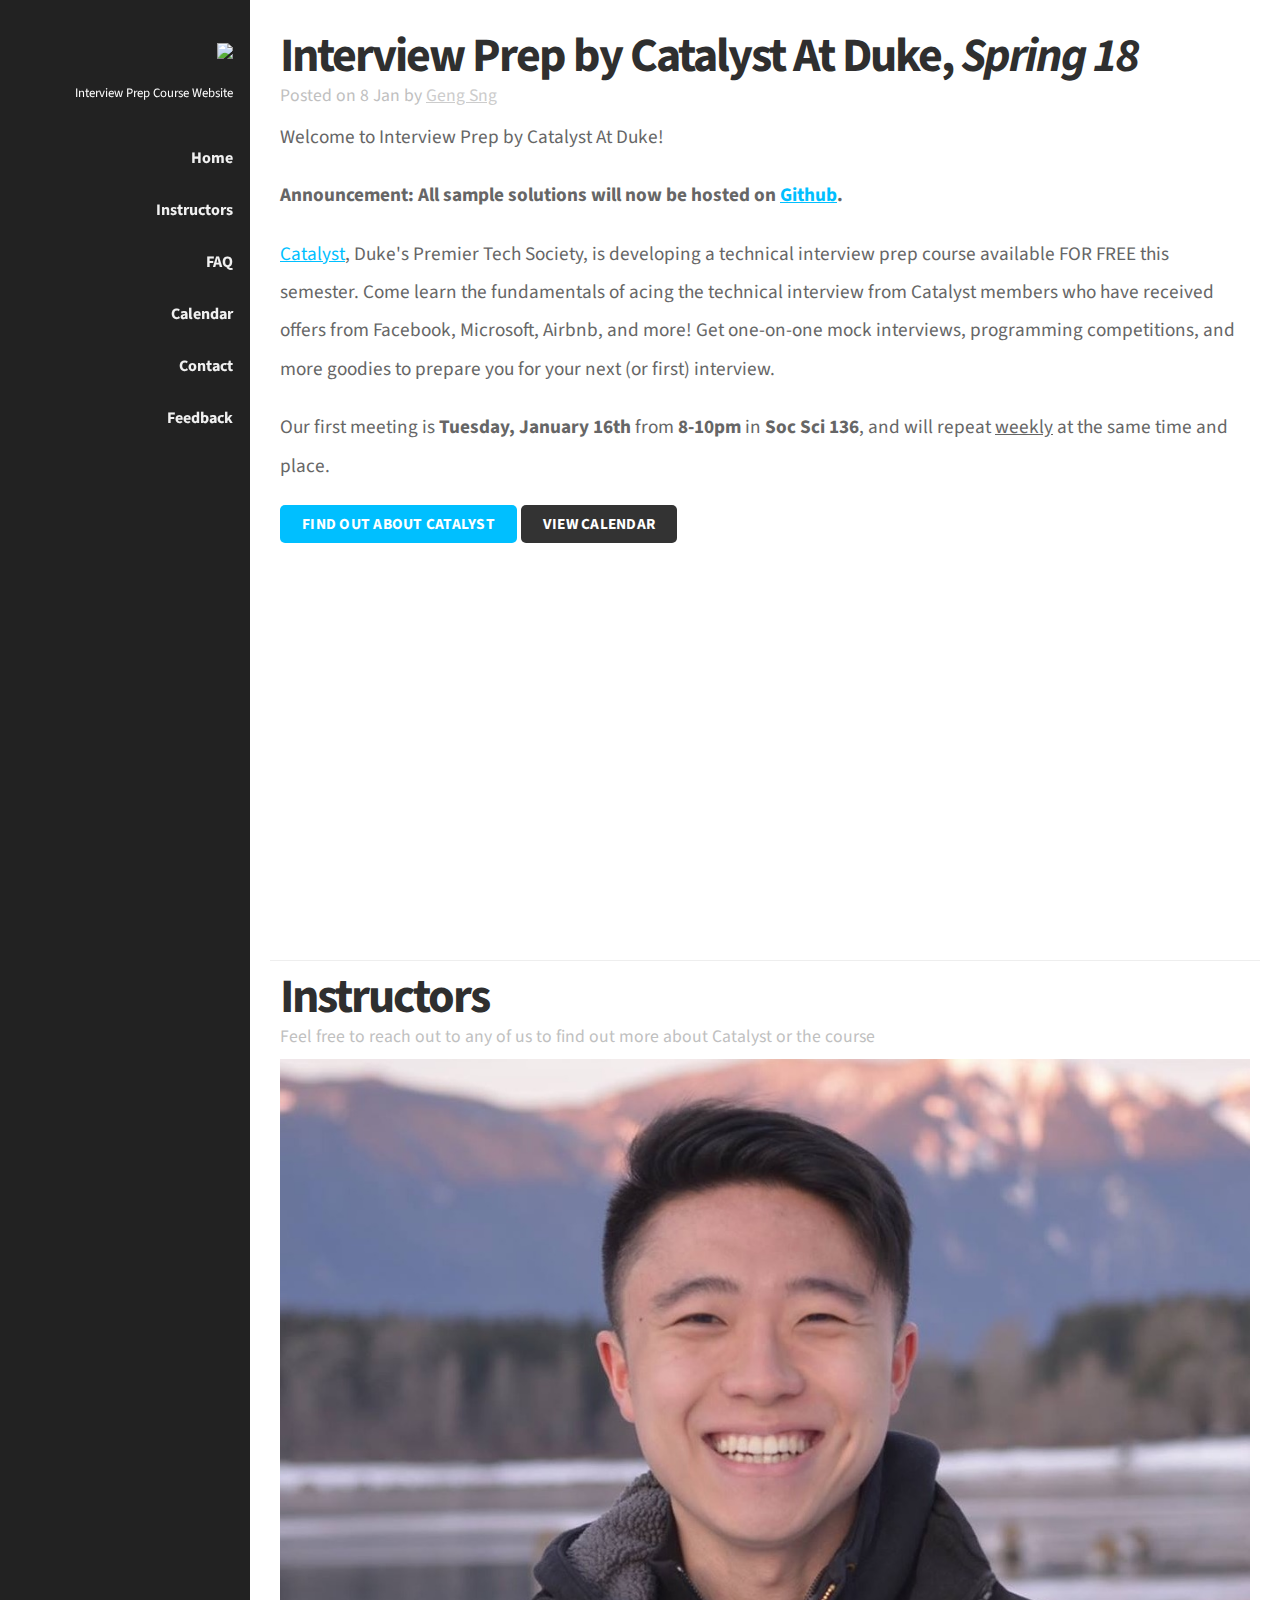
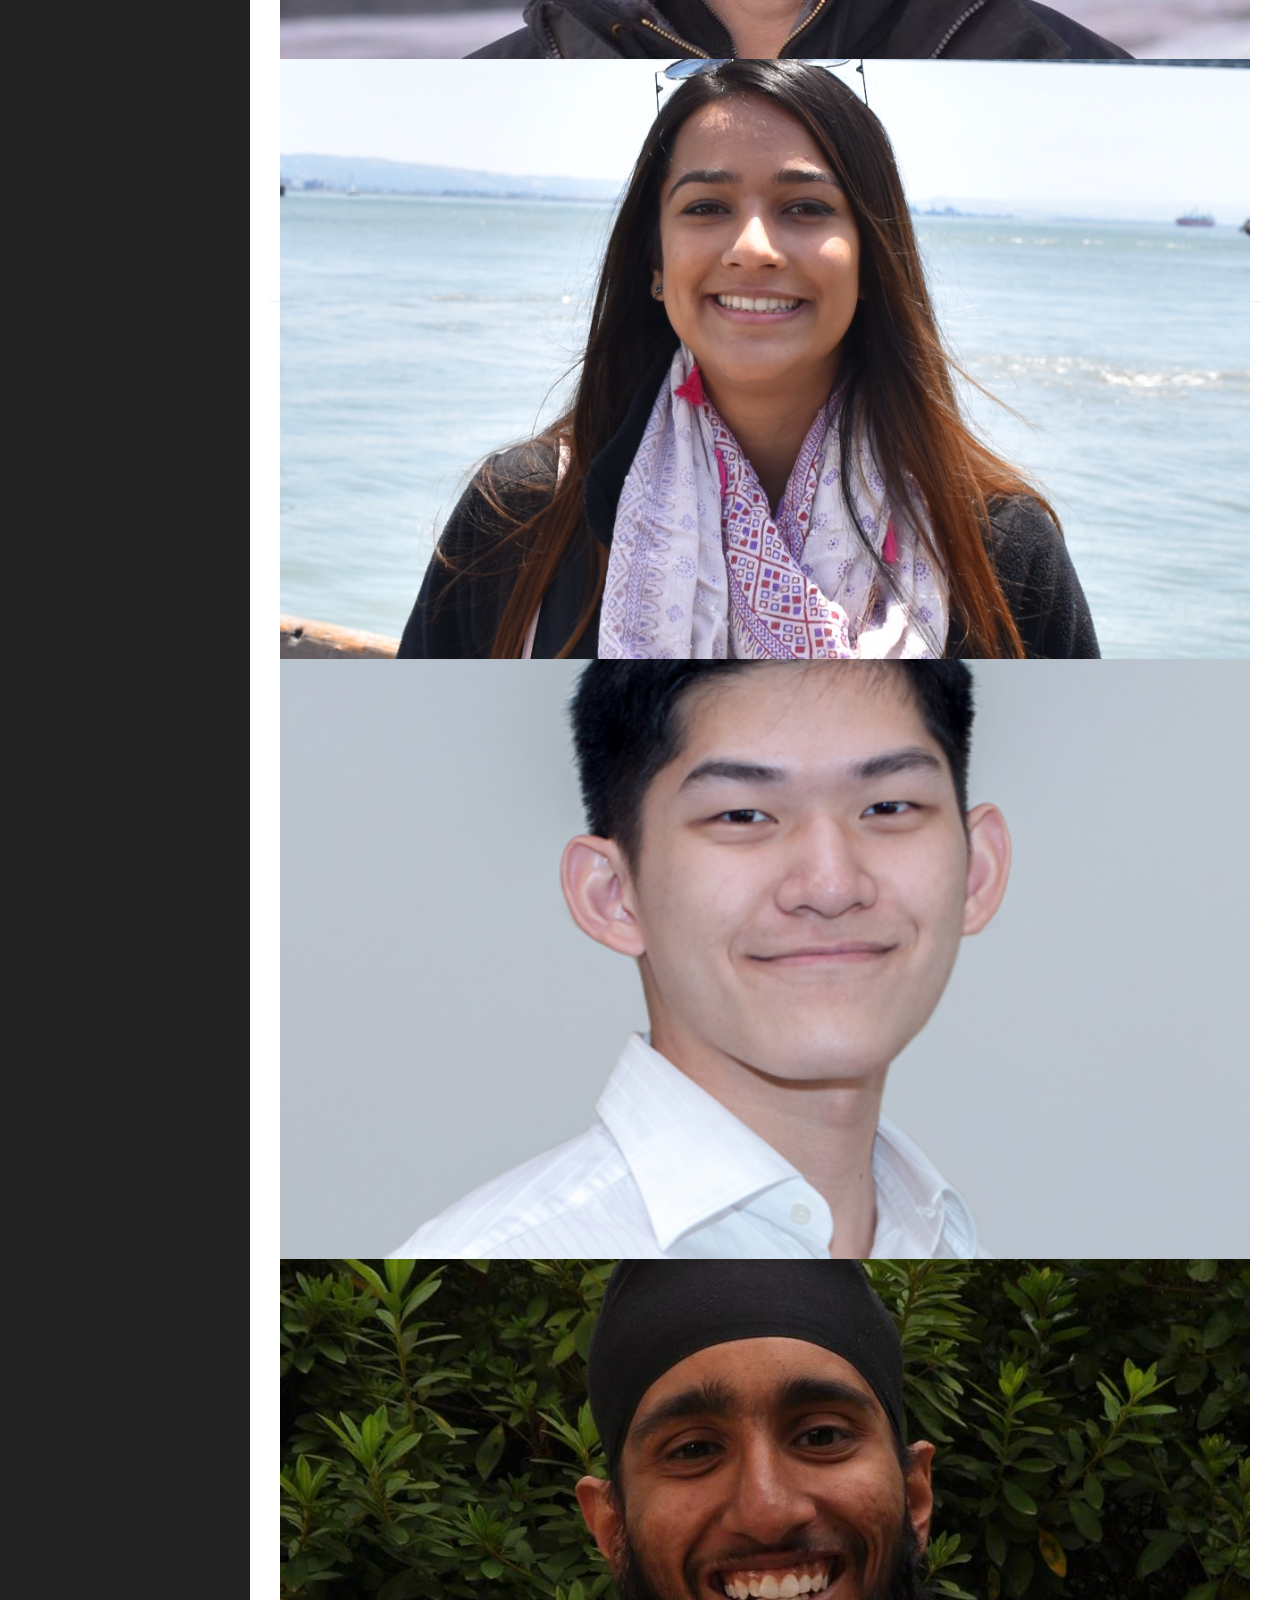
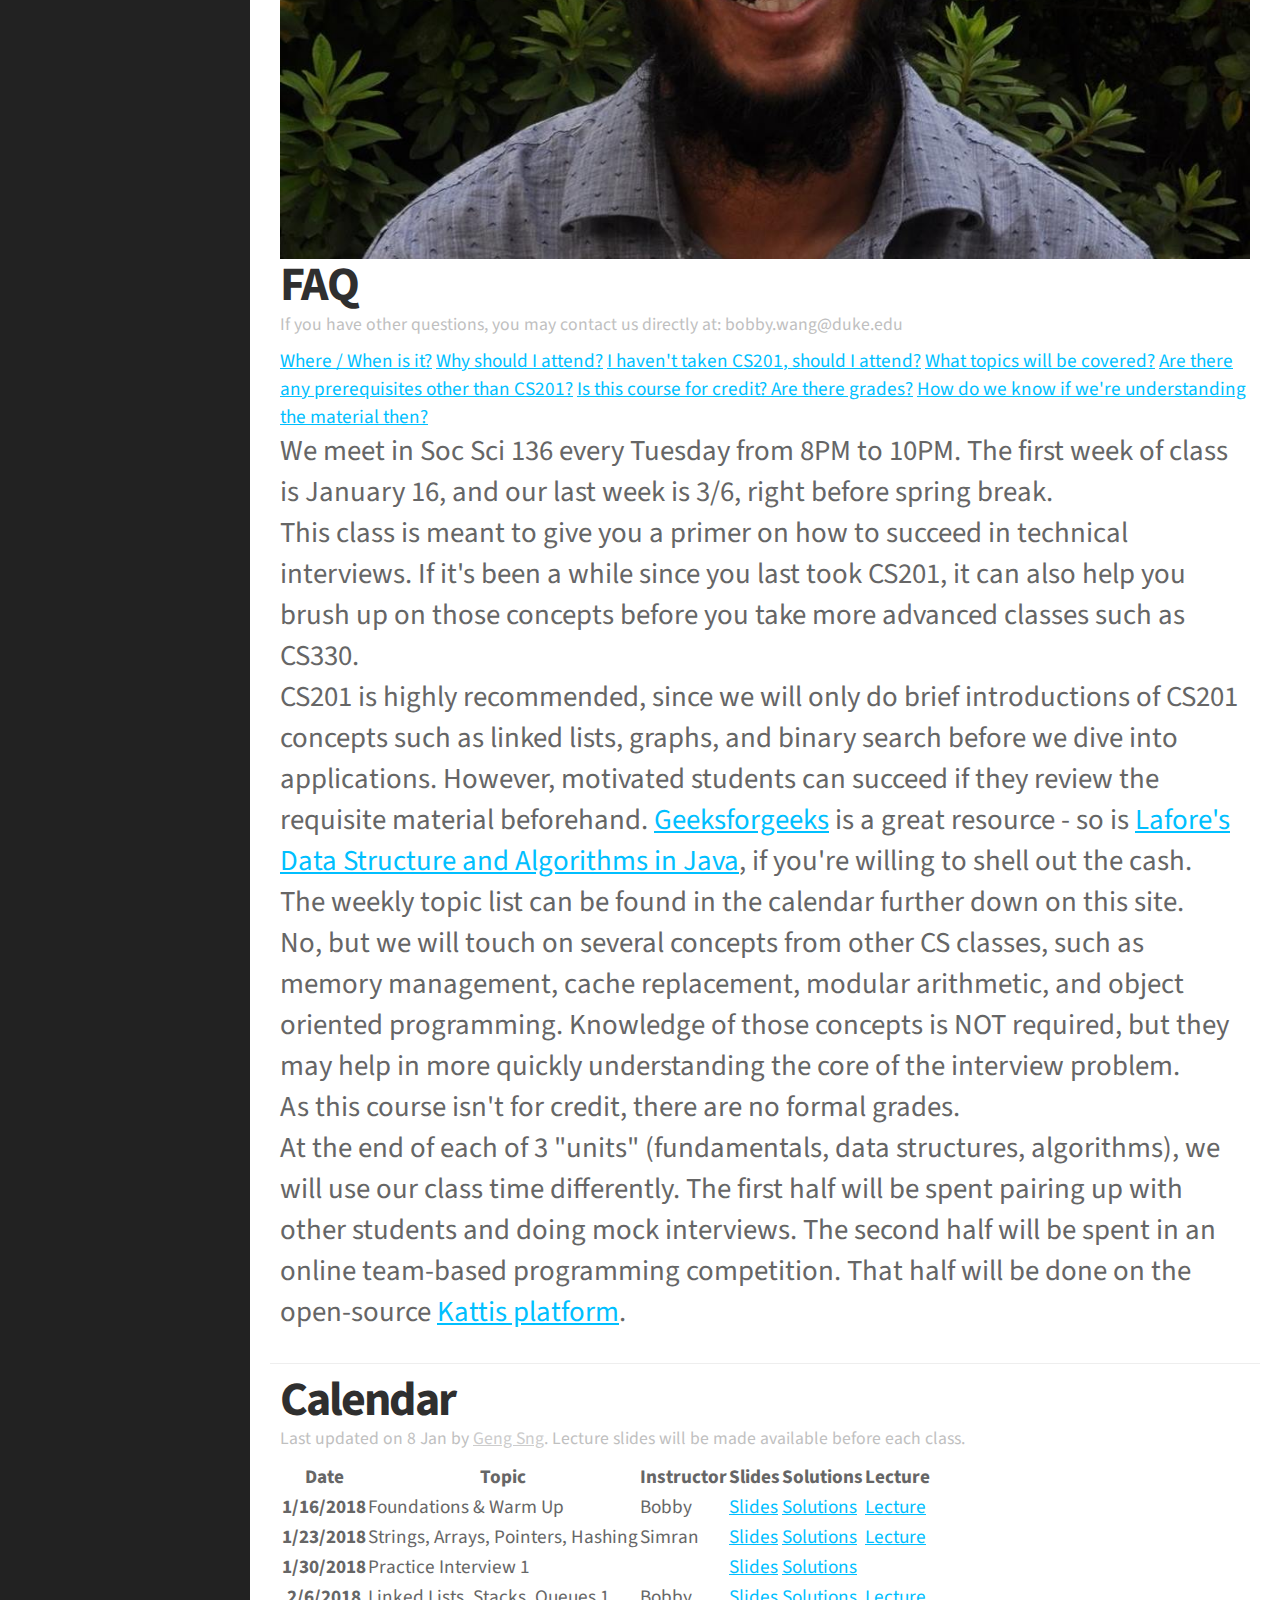
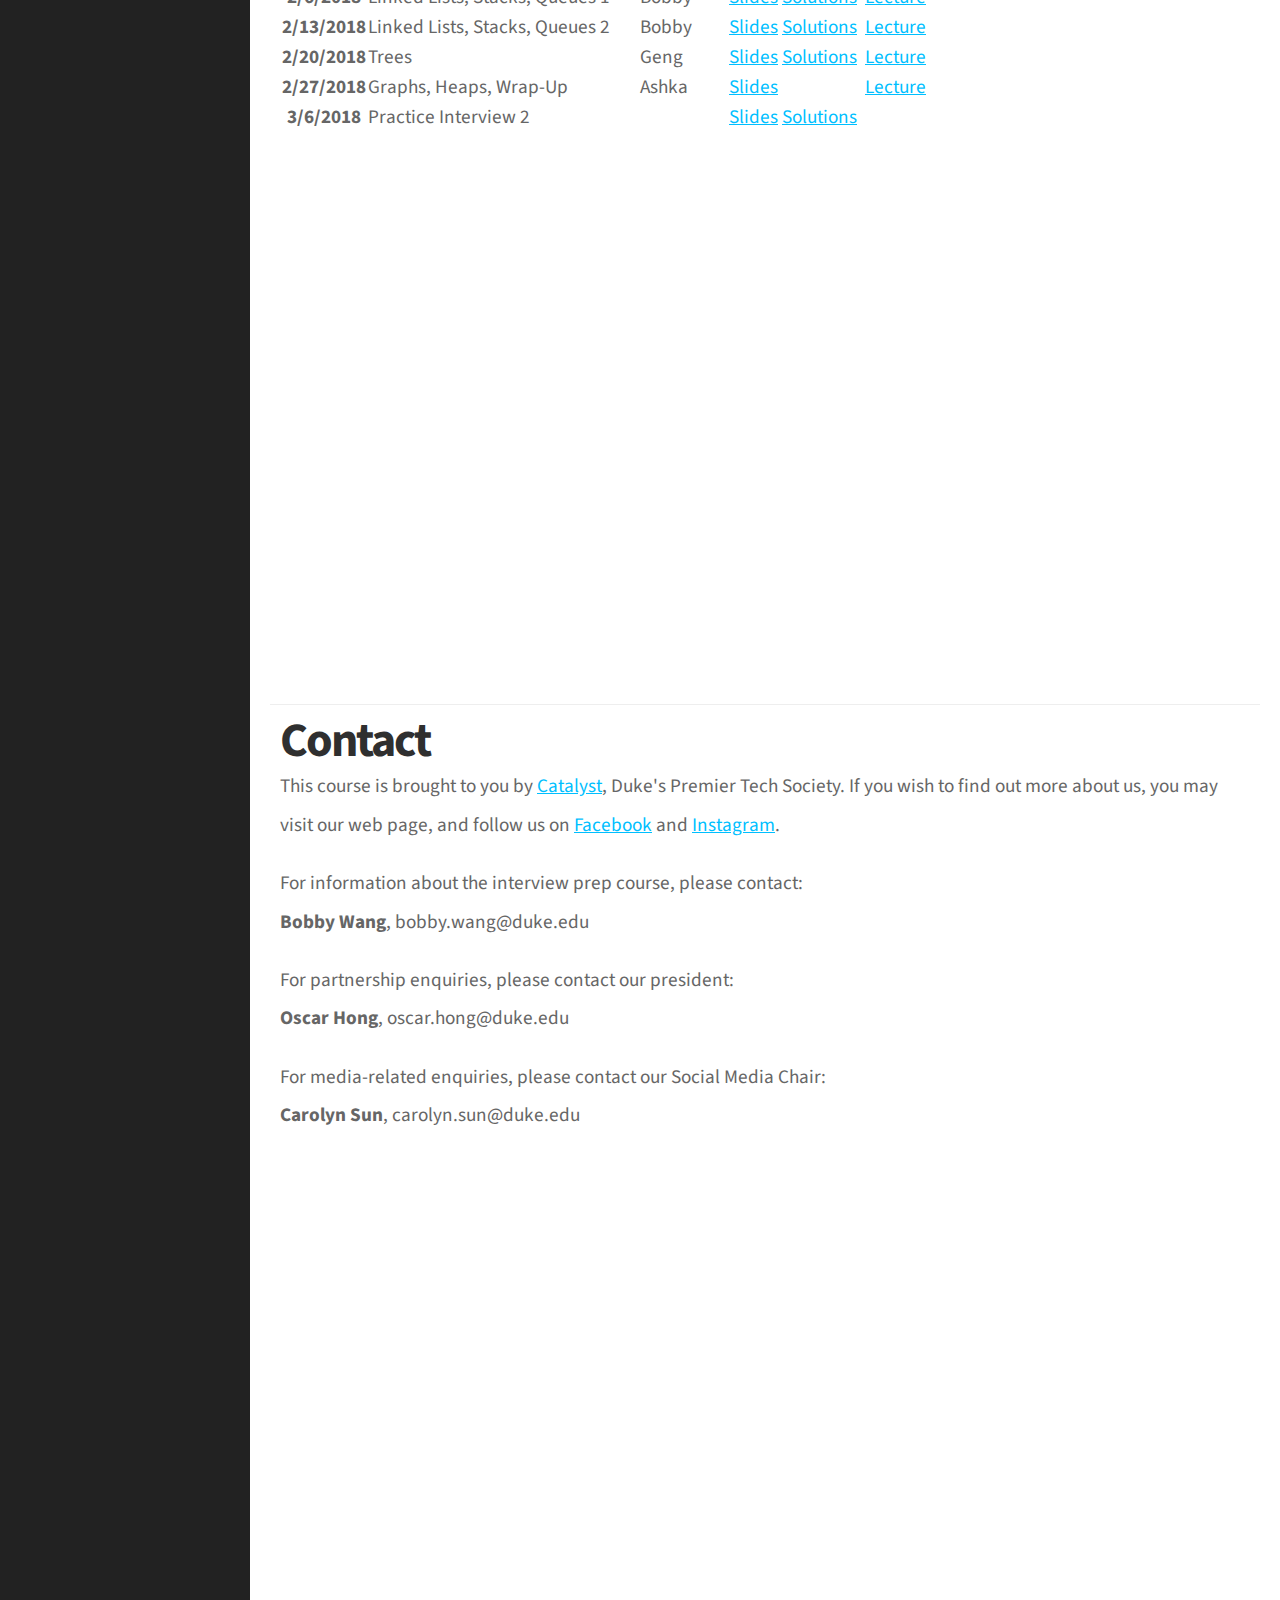
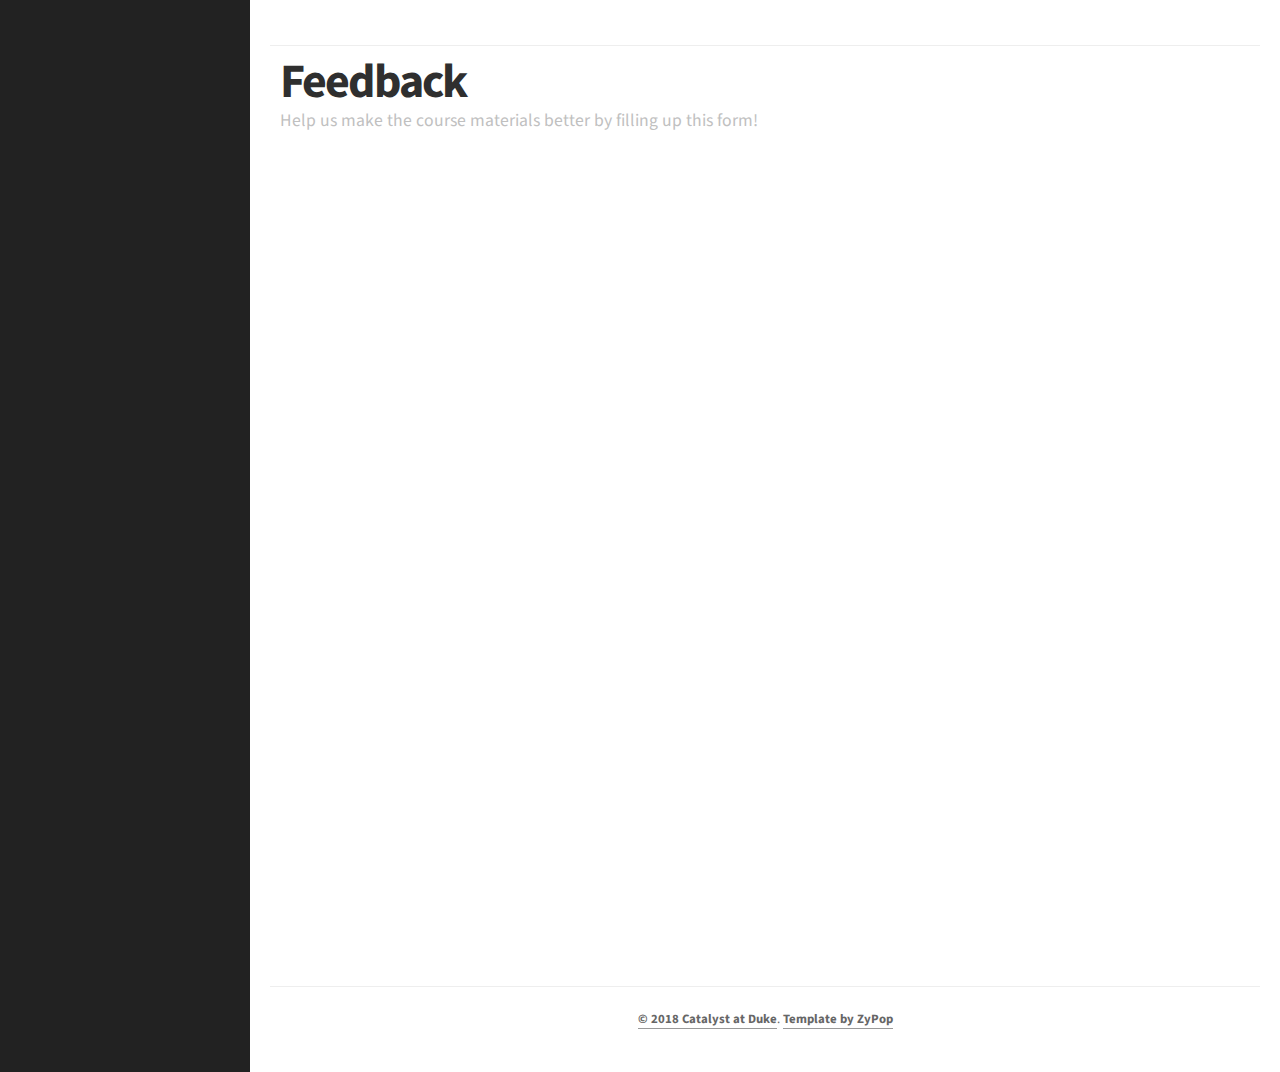
==== commit 0eea2106: "add all lectures" ====
--- a/interviewprep.html
+++ b/interviewprep.html
@@ -173,7 +173,7 @@
             <td>Graphs, Heaps, Wrap-Up</td>
             <td>Ashka</td>
             <td colspan="2"><a href="assets/slides/[5] Graphs.pdf">Slides</a></td>
-            <td>Lecture</td>
+            <td><a href="https://youtu.be/_DaksF9Xpjo">Lecture</a></td>
           </tr>
           <tr>
             <th scope="row">3/6/2018</th>
